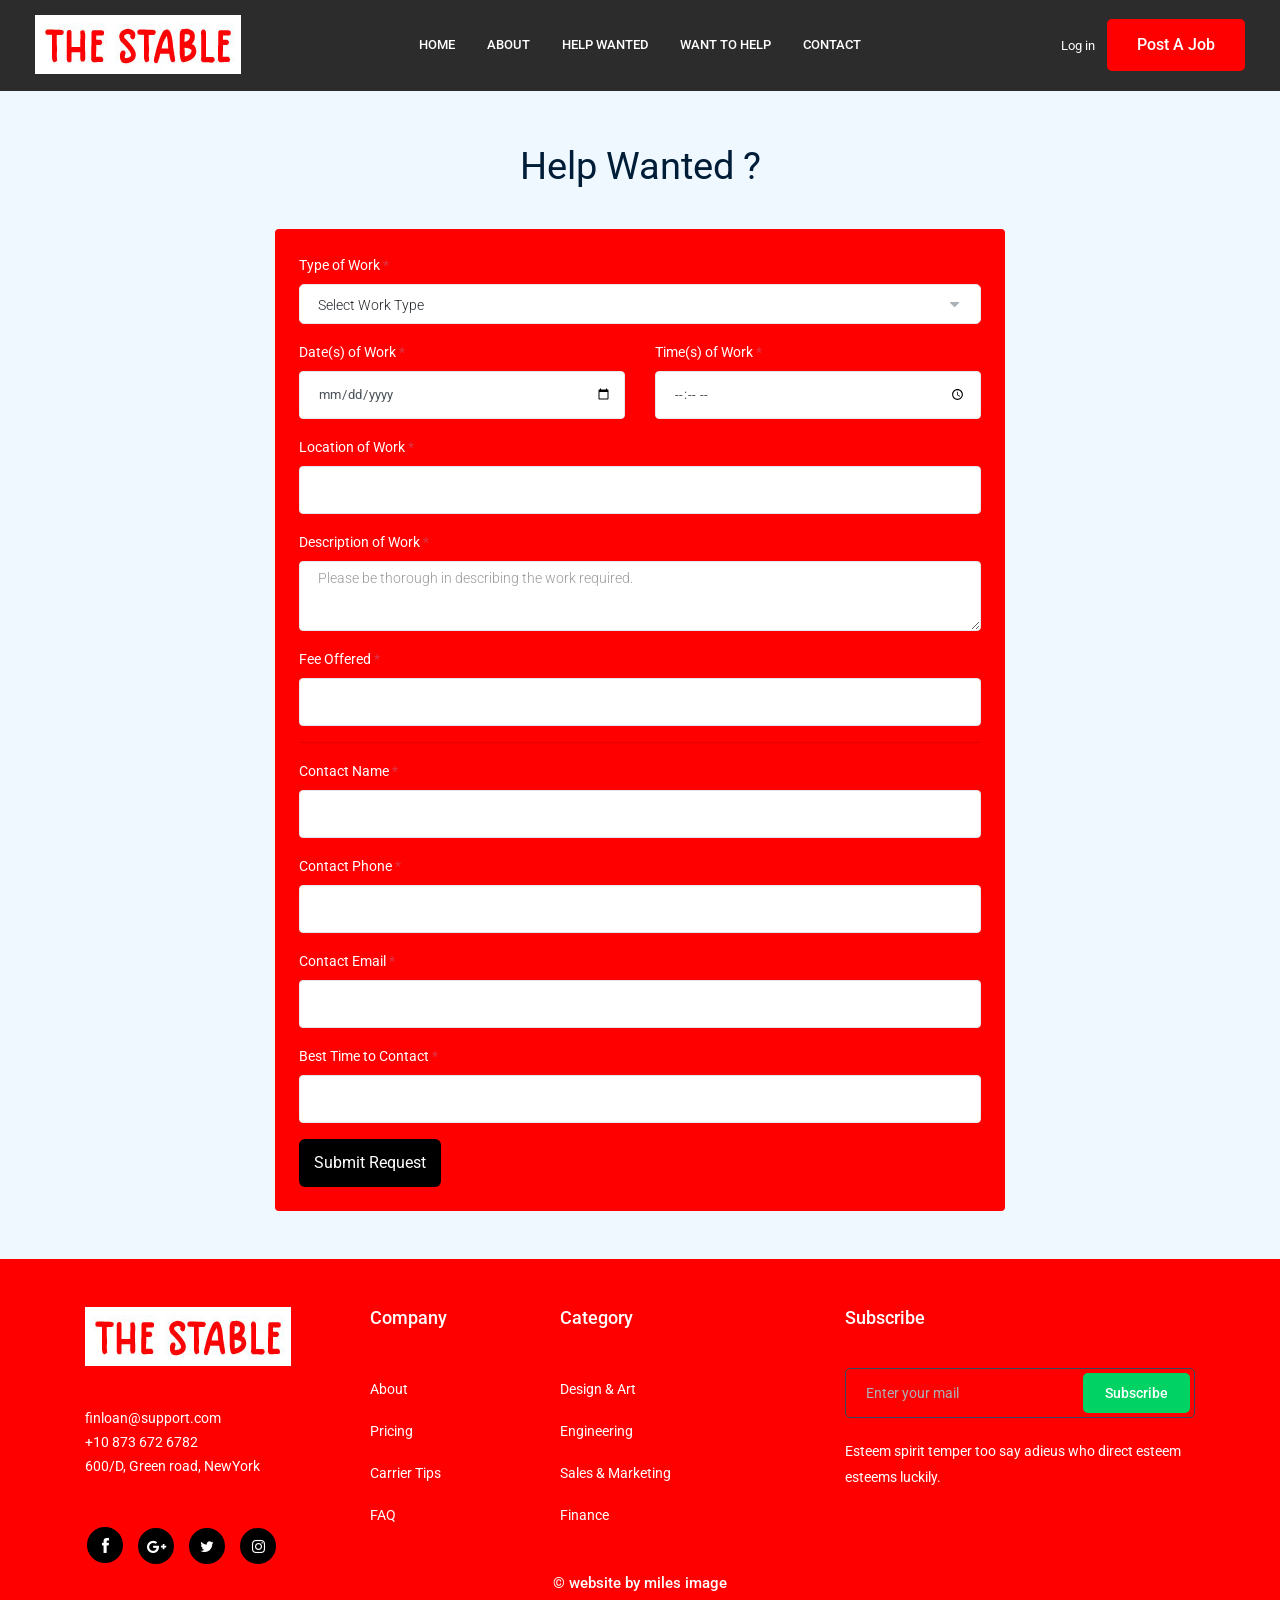
==== help-wanted.html @ e7c5b2e4 "drtg" ====
<!doctype html>
<html class="no-js" lang="zxx">

<head>
    <meta charset="utf-8">
    <meta http-equiv="x-ua-compatible" content="ie=edge">
    <title>Job Board</title>
    <meta name="description" content="">
    <meta name="viewport" content="width=device-width, initial-scale=1">

    <!-- <link rel="manifest" href="site.webmanifest"> -->
    <link rel="shortcut icon" type="image/x-icon" href="img/favicon.png">
    <!-- Place favicon.ico in the root directory -->

    <!-- CSS here -->
    <link rel="stylesheet" href="css/bootstrap.min.css">
    <link rel="stylesheet" href="css/owl.carousel.min.css">
    <link rel="stylesheet" href="css/magnific-popup.css">
    <link rel="stylesheet" href="css/font-awesome.min.css">
    <link rel="stylesheet" href="css/themify-icons.css">
    <link rel="stylesheet" href="css/nice-select.css">
    <link rel="stylesheet" href="css/flaticon.css">
    <link rel="stylesheet" href="css/gijgo.css">
    <link rel="stylesheet" href="css/animate.min.css">
    <link rel="stylesheet" href="css/slicknav.css">

    <link rel="stylesheet" href="css/style.css">
    <!-- <link rel="stylesheet" href="css/responsive.css"> -->
</head>

<body>
    <!-- header-start -->
    <header>
        <div class="header-area ">
            <div id="sticky-header" class="main-header-area sticky">
                <div class="container-fluid ">
                    <div class="header_bottom_border">
                        <div class="row align-items-center">
                            <div class="col-xl-3 col-lg-2">
                                <div class="logo">
                                    <a href="index.html">
                                        <img src="images/logo.jpg" alt="">
                                    </a>
                                </div>
                            </div>
                            <div class="col-xl-6 col-lg-7">
                                <div class="main-menu  d-none d-lg-block">
                                    <nav>
                                        <ul id="navigation">
                                            <li><a  href="index.html">home</a></li>
                                            <li><a  href="index.html#about">About</a></li>
                                            <!-- <li><a  href="#">pages <i class="ti-angle-down"></i></a>
                                                <ul class="submenu">
                                                    <li><a  href="candidate.html">HELP WANTED </a></li>
                                                    <li><a  href="job_details.html">WANT TO HELP </a></li>
                                                    <li><a  href="elements.html">elements</a></li>
                                                </ul>
                                            </li> --> 
                                            <li><a  href="help-wanted.html">HELP WANTED</a></li>
                                            <li><a  href="want-to-help.html">WANT TO HELP</a></li>
                                            <li><a  href="index.html#contact">Contact</a></li> 
                                        </ul>
                                    </nav>
                                </div>
                            </div>
                            <div class="col-xl-3 col-lg-3 d-none d-lg-block">
                                <div class="Appointment">
                                    <div class="phone_num d-none d-xl-block">
                                        <a href="#">Log in</a>
                                    </div>
                                    <div class="d-none d-lg-block">
                                        <a class="boxed-btn3" href="#">Post a Job</a>
                                    </div>
                                </div>
                            </div>
                            <div class="col-12">
                                <div class="mobile_menu d-block d-lg-none"></div>
                            </div>
                        </div>
                    </div>

                </div>
            </div>
        </div>
    </header>
    <!-- header-end -->





    <!-- popular_catagory_area_start  -->
    <div class="formData_area py-5">
        <br>
        <br>
        <br>
        <br>
        <div class="container">
            <div class="row">
                <div class="col-lg-12">
                    <div class="section_title mb-40 text-center">
                        <h3>Help Wanted ? </h3>
                    </div>
                </div>
            </div>
            <div class="row"> 
                <div class="col-lg-8 col-xl-8 col-md-8 mx-auto">
                    <form id="workerForm" class="p-4 form-contact rounded">

                        <!-- Work Type -->
                        <div class=" row mb-3">
                            <div class="col-lg-12">
                                <label for="work_type" class="form-label">Type of Work <span
                                        class="text-danger">*</span></label>
                                <select class="form-select" id="work_type" name="work_type" required>
                                    <option value="">Select Work Type</option>
                                    <option value="Babysitting">Babysitting</option>
                                    <option value="Construction Help">Construction Help</option>
                                    <option value="Moving Items">Moving Items</option>
                                    <option value="Office Work">Office Work</option>
                                    <option value="Organizing">Organizing</option>
                                    <option value="Pet Sitting">Pet Sitting</option>
                                    <option value="Restaurant Work">Restaurant Work</option>
                                    <option value="Retail Work">Retail Work</option>
                                    <option value="Shopping Help">Shopping Help</option>
                                    <option value="Tutor">Tutor</option>
                                    <option value="Yard Work">Yard Work</option>
                                    <option value="General Helper">General Helper</option>
                                </select>
                            </div>
                        </div>


                        <div class="row mt-3">
                            <div class="col-lg-6">
                                <!-- Dates -->
                                <div class="mb-3">
                                    <label for="work_dates" class="form-label">Date(s) of Work <span
                                            class="text-danger">*</span></label>
                                    <input type="date" class="form-control" id="work_dates" name="work_dates"
                                        placeholder="Enter work date(s)" required>
                                </div>
                            </div>
                            <div class="col-lg-6">
                                <!-- Times -->
                                <div class="mb-3">
                                    <label for="work_times" class="form-label">Time(s) of Work <span
                                            class="text-danger">*</span></label>
                                    <input type="time" class="form-control" id="work_times" name="work_times"
                                        placeholder="Enter work time(s)" required>
                                </div>
                            </div>
                        </div>





                        <!-- Location -->
                        <div class="mb-3">
                            <label for="location" class="form-label">Location of Work <span
                                    class="text-danger">*</span></label>
                            <input type="text" class="form-control" id="location" name="location" required>
                        </div>

                        <!-- Description -->
                        <div class="mb-3">
                            <label for="description" class="form-label">Description of Work <span
                                    class="text-danger">*</span></label>
                            <textarea class="form-control" id="description" name="description" rows="6"
                                placeholder="Please be thorough in describing the work required." required></textarea>
                        </div>

                        <!-- Fee -->
                        <div class="mb-3">
                            <label for="fee" class="form-label">Fee Offered <span class="text-danger">*</span></label>
                            <input type="text" class="form-control" id="fee" name="fee" required>
                        </div>

                        <hr>

                        <!-- Contact Name -->
                        <div class="mb-3">
                            <label for="contact_name" class="form-label">Contact Name <span
                                    class="text-danger">*</span></label>
                            <input type="text" class="form-control" id="contact_name" name="contact_name" required>
                        </div>

                        <!-- Phone -->
                        <div class="mb-3">
                            <label for="contact_phone" class="form-label">Contact Phone <span
                                    class="text-danger">*</span></label>
                            <input type="tel" class="form-control" id="contact_phone" name="contact_phone" required>
                        </div>

                        <!-- Email -->
                        <div class="mb-3">
                            <label for="contact_email" class="form-label">Contact Email <span
                                    class="text-danger">*</span></label>
                            <input type="email" class="form-control" id="contact_email" name="contact_email" required>
                        </div>

                        <!-- Best Time -->
                        <div class="mb-3">
                            <label for="best_time" class="form-label">Best Time to Contact <span
                                    class="text-danger">*</span></label>
                            <input type="text" class="form-control" id="best_time" name="best_time" required>
                        </div>

                        <button type="submit" class="btn-form-submit">
                            Submit Request
                        </button>

                    </form>
                </div>

            </div>
        </div>
    </div>







    <!-- footer start -->
    <footer class="footer">
        <div class="footer_top pt-5 pb-0">
            <div class="container">
                <div class="row">
                    <div class="col-xl-3 col-md-6 col-lg-3">
                        <div class="footer_widget wow fadeInUp" data-wow-duration="1s" data-wow-delay=".3s">
                            <div class="footer_logo">
                                <a href="#">
                                    <img src="images/logo.jpg" alt="">
                                </a>
                            </div>
                            <p>
                                finloan@support.com <br>
                                +10 873 672 6782 <br>
                                600/D, Green road, NewYork
                            </p>
                            <div class="socail_links">
                                <ul>
                                    <li>
                                        <a href="#">
                                            <i class="ti-facebook"></i>
                                        </a>
                                    </li>
                                    <li>
                                        <a href="#">
                                            <i class="fa fa-google-plus"></i>
                                        </a>
                                    </li>
                                    <li>
                                        <a href="#">
                                            <i class="fa fa-twitter"></i>
                                        </a>
                                    </li>
                                    <li>
                                        <a href="#">
                                            <i class="fa fa-instagram"></i>
                                        </a>
                                    </li>
                                </ul>
                            </div>

                        </div>
                    </div>
                    <div class="col-xl-2 col-md-6 col-lg-2">
                        <div class="footer_widget wow fadeInUp" data-wow-duration="1.1s" data-wow-delay=".4s">
                            <h3 class="footer_title">
                                Company
                            </h3>
                            <ul>
                                <li><a href="#">About </a></li>
                                <li><a href="#"> Pricing</a></li>
                                <li><a href="#">Carrier Tips</a></li>
                                <li><a href="#">FAQ</a></li>
                            </ul>

                        </div>
                    </div>
                    <div class="col-xl-3 col-md-6 col-lg-3">
                        <div class="footer_widget wow fadeInUp" data-wow-duration="1.2s" data-wow-delay=".5s">
                            <h3 class="footer_title">
                                Category
                            </h3>
                            <ul>
                                <li><a href="#">Design & Art</a></li>
                                <li><a href="#">Engineering</a></li>
                                <li><a href="#">Sales & Marketing</a></li>
                                <li><a href="#">Finance</a></li>
                            </ul>
                        </div>
                    </div>
                    <div class="col-xl-4 col-md-6 col-lg-4">
                        <div class="footer_widget wow fadeInUp" data-wow-duration="1.3s" data-wow-delay=".6s">
                            <h3 class="footer_title">
                                Subscribe
                            </h3>
                            <form action="#" class="newsletter_form">
                                <input type="text" placeholder="Enter your mail">
                                <button type="submit">Subscribe</button>
                            </form>
                            <p class="newsletter_text">Esteem spirit temper too say adieus who direct esteem esteems
                                luckily.</p>
                        </div>
                    </div>
                </div>
            </div>
        </div>
        <div class="copy-right_text wow fadeInUp" data-wow-duration="1.4s" data-wow-delay=".3s">
            <div class="container">
                <div class="footer_border"></div>
                <div class="row">
                    <div class="col-xl-12">
                        <p class="copy_right text-center">
                            &copy; website by miles image
                        </p>
                    </div>
                </div>
            </div>
        </div>
    </footer>
    <!--/ footer end  -->

    <!-- link that opens popup -->
    <!-- JS here -->
    <script src="js/vendor/modernizr-3.5.0.min.js"></script>
    <script src="js/vendor/jquery-1.12.4.min.js"></script>
    <script src="js/popper.min.js"></script>
    <script src="js/bootstrap.min.js"></script>
    <script src="js/owl.carousel.min.js"></script>
    <script src="js/isotope.pkgd.min.js"></script>
    <script src="js/ajax-form.js"></script>
    <script src="js/waypoints.min.js"></script>
    <script src="js/jquery.counterup.min.js"></script>
    <script src="js/imagesloaded.pkgd.min.js"></script>
    <script src="js/scrollIt.js"></script>
    <script src="js/jquery.scrollUp.min.js"></script>
    <script src="js/wow.min.js"></script>
    <script src="js/nice-select.min.js"></script>
    <script src="js/jquery.slicknav.min.js"></script>
    <script src="js/jquery.magnific-popup.min.js"></script>
    <script src="js/plugins.js"></script>
    <script src="js/gijgo.min.js"></script>



    <!--contact js-->
    <script src="js/contact.js"></script>
    <script src="js/jquery.ajaxchimp.min.js"></script>
    <script src="js/jquery.form.js"></script>
    <script src="js/jquery.validate.min.js"></script>
    <script src="js/mail-script.js"></script>


    <script src="js/main.js"></script>
</body>

</html>
---- css/themify-icons.css ----
@font-face {
	font-family: 'themify';
	src:url('../fonts/themify.eot?-fvbane');
	src:url('../fonts/themify.eot?#iefix-fvbane') format('embedded-opentype'),
		url('../fonts/themify.woff?-fvbane') format('woff'),
		url('../fonts/themify.ttf?-fvbane') format('truetype'),
		url('../fonts/themify.svg?-fvbane#themify') format('svg');
	font-weight: normal;
	font-style: normal;
}

[class^="ti-"], [class*=" ti-"] {
	font-family: 'themify';
	/* speak: none; */
	font-style: normal;
	font-weight: normal;
	font-variant: normal;
	text-transform: none;
	line-height: 1;

	/* Better Font Rendering =========== */
	-webkit-font-smoothing: antialiased;
	-moz-osx-font-smoothing: grayscale;
}

.ti-wand:before {
	content: "\e600";
}
.ti-volume:before {
	content: "\e601";
}
.ti-user:before {
	content: "\e602";
}
.ti-unlock:before {
	content: "\e603";
}
.ti-unlink:before {
	content: "\e604";
}
.ti-trash:before {
	content: "\e605";
}
.ti-thought:before {
	content: "\e606";
}
.ti-target:before {
	content: "\e607";
}
.ti-tag:before {
	content: "\e608";
}
.ti-tablet:before {
	content: "\e609";
}
.ti-star:before {
	content: "\e60a";
}
.ti-spray:before {
	content: "\e60b";
}
.ti-signal:before {
	content: "\e60c";
}
.ti-shopping-cart:before {
	content: "\e60d";
}
.ti-shopping-cart-full:before {
	content: "\e60e";
}
.ti-settings:before {
	content: "\e60f";
}
.ti-search:before {
	content: "\e610";
}
.ti-zoom-in:before {
	content: "\e611";
}
.ti-zoom-out:before {
	content: "\e612";
}
.ti-cut:before {
	content: "\e613";
}
.ti-ruler:before {
	content: "\e614";
}
.ti-ruler-pencil:before {
	content: "\e615";
}
.ti-ruler-alt:before {
	content: "\e616";
}
.ti-bookmark:before {
	content: "\e617";
}
.ti-bookmark-alt:before {
	content: "\e618";
}
.ti-reload:before {
	content: "\e619";
}
.ti-plus:before {
	content: "\e61a";
}
.ti-pin:before {
	content: "\e61b";
}
.ti-pencil:before {
	content: "\e61c";
}
.ti-pencil-alt:before {
	content: "\e61d";
}
.ti-paint-roller:before {
	content: "\e61e";
}
.ti-paint-bucket:before {
	content: "\e61f";
}
.ti-na:before {
	content: "\e620";
}
.ti-mobile:before {
	content: "\e621";
}
.ti-minus:before {
	content: "\e622";
}
.ti-medall:before {
	content: "\e623";
}
.ti-medall-alt:before {
	content: "\e624";
}
.ti-marker:before {
	content: "\e625";
}
.ti-marker-alt:before {
	content: "\e626";
}
.ti-arrow-up:before {
	content: "\e627";
}
.ti-arrow-right:before {
	content: "\e628";
}
.ti-arrow-left:before {
	content: "\e629";
}
.ti-arrow-down:before {
	content: "\e62a";
}
.ti-lock:before {
	content: "\e62b";
}
.ti-location-arrow:before {
	content: "\e62c";
}
.ti-link:before {
	content: "\e62d";
}
.ti-layout:before {
	content: "\e62e";
}
.ti-layers:before {
	content: "\e62f";
}
.ti-layers-alt:before {
	content: "\e630";
}
.ti-key:before {
	content: "\e631";
}
.ti-import:before {
	content: "\e632";
}
.ti-image:before {
	content: "\e633";
}
.ti-heart:before {
	content: "\e634";
}
.ti-heart-broken:before {
	content: "\e635";
}
.ti-hand-stop:before {
	content: "\e636";
}
.ti-hand-open:before {
	content: "\e637";
}
.ti-hand-drag:before {
	content: "\e638";
}
.ti-folder:before {
	content: "\e639";
}
.ti-flag:before {
	content: "\e63a";
}
.ti-flag-alt:before {
	content: "\e63b";
}
.ti-flag-alt-2:before {
	content: "\e63c";
}
.ti-eye:before {
	content: "\e63d";
}
.ti-export:before {
	content: "\e63e";
}
.ti-exchange-vertical:before {
	content: "\e63f";
}
.ti-desktop:before {
	content: "\e640";
}
.ti-cup:before {
	content: "\e641";
}
.ti-crown:before {
	content: "\e642";
}
.ti-comments:before {
	content: "\e643";
}
.ti-comment:before {
	content: "\e644";
}
.ti-comment-alt:before {
	content: "\e645";
}
.ti-close:before {
	content: "\e646";
}
.ti-clip:before {
	content: "\e647";
}
.ti-angle-up:before {
	content: "\e648";
}
.ti-angle-right:before {
	content: "\e649";
}
.ti-angle-left:before {
	content: "\e64a";
}
.ti-angle-down:before {
	content: "\e64b";
}
.ti-check:before {
	content: "\e64c";
}
.ti-check-box:before {
	content: "\e64d";
}
.ti-camera:before {
	content: "\e64e";
}
.ti-announcement:before {
	content: "\e64f";
}
.ti-brush:before {
	content: "\e650";
}
.ti-briefcase:before {
	content: "\e651";
}
.ti-bolt:before {
	content: "\e652";
}
.ti-bolt-alt:before {
	content: "\e653";
}
.ti-blackboard:before {
	content: "\e654";
}
.ti-bag:before {
	content: "\e655";
}
.ti-move:before {
	content: "\e656";
}
.ti-arrows-vertical:before {
	content: "\e657";
}
.ti-arrows-horizontal:before {
	content: "\e658";
}
.ti-fullscreen:before {
	content: "\e659";
}
.ti-arrow-top-right:before {
	content: "\e65a";
}
.ti-arrow-top-left:before {
	content: "\e65b";
}
.ti-arrow-circle-up:before {
	content: "\e65c";
}
.ti-arrow-circle-right:before {
	content: "\e65d";
}
.ti-arrow-circle-left:before {
	content: "\e65e";
}
.ti-arrow-circle-down:before {
	content: "\e65f";
}
.ti-angle-double-up:before {
	content: "\e660";
}
.ti-angle-double-right:before {
	content: "\e661";
}
.ti-angle-double-left:before {
	content: "\e662";
}
.ti-angle-double-down:before {
	content: "\e663";
}
.ti-zip:before {
	content: "\e664";
}
.ti-world:before {
	content: "\e665";
}
.ti-wheelchair:before {
	content: "\e666";
}
.ti-view-list:before {
	content: "\e667";
}
.ti-view-list-alt:before {
	content: "\e668";
}
.ti-view-grid:before {
	content: "\e669";
}
.ti-uppercase:before {
	content: "\e66a";
}
.ti-upload:before {
	content: "\e66b";
}
.ti-underline:before {
	content: "\e66c";
}
.ti-truck:before {
	content: "\e66d";
}
.ti-timer:before {
	content: "\e66e";
}
.ti-ticket:before {
	content: "\e66f";
}
.ti-thumb-up:before {
	content: "\e670";
}
.ti-thumb-down:before {
	content: "\e671";
}
.ti-text:before {
	content: "\e672";
}
.ti-stats-up:before {
	content: "\e673";
}
.ti-stats-down:before {
	content: "\e674";
}
.ti-split-v:before {
	content: "\e675";
}
.ti-split-h:before {
	content: "\e676";
}
.ti-smallcap:before {
	content: "\e677";
}
.ti-shine:before {
	content: "\e678";
}
.ti-shift-right:before {
	content: "\e679";
}
.ti-shift-left:before {
	content: "\e67a";
}
.ti-shield:before {
	content: "\e67b";
}
.ti-notepad:before {
	content: "\e67c";
}
.ti-server:before {
	content: "\e67d";
}
.ti-quote-right:before {
	content: "\e67e";
}
.ti-quote-left:before {
	content: "\e67f";
}
.ti-pulse:before {
	content: "\e680";
}
.ti-printer:before {
	content: "\e681";
}
.ti-power-off:before {
	content: "\e682";
}
.ti-plug:before {
	content: "\e683";
}
.ti-pie-chart:before {
	content: "\e684";
}
.ti-paragraph:before {
	content: "\e685";
}
.ti-panel:before {
	content: "\e686";
}
.ti-package:before {
	content: "\e687";
}
.ti-music:before {
	content: "\e688";
}
.ti-music-alt:before {
	content: "\e689";
}
.ti-mouse:before {
	content: "\e68a";
}
.ti-mouse-alt:before {
	content: "\e68b";
}
.ti-money:before {
	content: "\e68c";
}
.ti-microphone:before {
	content: "\e68d";
}
.ti-menu:before {
	content: "\e68e";
}
.ti-menu-alt:before {
	content: "\e68f";
}
.ti-map:before {
	content: "\e690";
}
.ti-map-alt:before {
	content: "\e691";
}
.ti-loop:before {
	content: "\e692";
}
.ti-location-pin:before {
	content: "\e693";
}
.ti-list:before {
	content: "\e694";
}
.ti-light-bulb:before {
	content: "\e695";
}
.ti-Italic:before {
	content: "\e696";
}
.ti-info:before {
	content: "\e697";
}
.ti-infinite:before {
	content: "\e698";
}
.ti-id-badge:before {
	content: "\e699";
}
.ti-hummer:before {
	content: "\e69a";
}
.ti-home:before {
	content: "\e69b";
}
.ti-help:before {
	content: "\e69c";
}
.ti-headphone:before {
	content: "\e69d";
}
.ti-harddrives:before {
	content: "\e69e";
}
.ti-harddrive:before {
	content: "\e69f";
}
.ti-gift:before {
	content: "\e6a0";
}
.ti-game:before {
	content: "\e6a1";
}
.ti-filter:before {
	content: "\e6a2";
}
.ti-files:before {
	content: "\e6a3";
}
.ti-file:before {
	content: "\e6a4";
}
.ti-eraser:before {
	content: "\e6a5";
}
.ti-envelope:before {
	content: "\e6a6";
}
.ti-download:before {
	content: "\e6a7";
}
.ti-direction:before {
	content: "\e6a8";
}
.ti-direction-alt:before {
	content: "\e6a9";
}
.ti-dashboard:before {
	content: "\e6aa";
}
.ti-control-stop:before {
	content: "\e6ab";
}
.ti-control-shuffle:before {
	content: "\e6ac";
}
.ti-control-play:before {
	content: "\e6ad";
}
.ti-control-pause:before {
	content: "\e6ae";
}
.ti-control-forward:before {
	content: "\e6af";
}
.ti-control-backward:before {
	content: "\e6b0";
}
.ti-cloud:before {
	content: "\e6b1";
}
.ti-cloud-up:before {
	content: "\e6b2";
}
.ti-cloud-down:before {
	content: "\e6b3";
}
.ti-clipboard:before {
	content: "\e6b4";
}
.ti-car:before {
	content: "\e6b5";
}
.ti-calendar:before {
	content: "\e6b6";
}
.ti-book:before {
	content: "\e6b7";
}
.ti-bell:before {
	content: "\e6b8";
}
.ti-basketball:before {
	content: "\e6b9";
}
.ti-bar-chart:before {
	content: "\e6ba";
}
.ti-bar-chart-alt:before {
	content: "\e6bb";
}
.ti-back-right:before {
	content: "\e6bc";
}
.ti-back-left:before {
	content: "\e6bd";
}
.ti-arrows-corner:before {
	content: "\e6be";
}
.ti-archive:before {
	content: "\e6bf";
}
.ti-anchor:before {
	content: "\e6c0";
}
.ti-align-right:before {
	content: "\e6c1";
}
.ti-align-left:before {
	content: "\e6c2";
}
.ti-align-justify:before {
	content: "\e6c3";
}
.ti-align-center:before {
	content: "\e6c4";
}
.ti-alert:before {
	content: "\e6c5";
}
.ti-alarm-clock:before {
	content: "\e6c6";
}
.ti-agenda:before {
	content: "\e6c7";
}
.ti-write:before {
	content: "\e6c8";
}
.ti-window:before {
	content: "\e6c9";
}
.ti-widgetized:before {
	content: "\e6ca";
}
.ti-widget:before {
	content: "\e6cb";
}
.ti-widget-alt:before {
	content: "\e6cc";
}
.ti-wallet:before {
	content: "\e6cd";
}
.ti-video-clapper:before {
	content: "\e6ce";
}
.ti-video-camera:before {
	content: "\e6cf";
}
.ti-vector:before {
	content: "\e6d0";
}
.ti-themify-logo:before {
	content: "\e6d1";
}
.ti-themify-favicon:before {
	content: "\e6d2";
}
.ti-themify-favicon-alt:before {
	content: "\e6d3";
}
.ti-support:before {
	content: "\e6d4";
}
.ti-stamp:before {
	content: "\e6d5";
}
.ti-split-v-alt:before {
	content: "\e6d6";
}
.ti-slice:before {
	content: "\e6d7";
}
.ti-shortcode:before {
	content: "\e6d8";
}
.ti-shift-right-alt:before {
	content: "\e6d9";
}
.ti-shift-left-alt:before {
	content: "\e6da";
}
.ti-ruler-alt-2:before {
	content: "\e6db";
}
.ti-receipt:before {
	content: "\e6dc";
}
.ti-pin2:before {
	content: "\e6dd";
}
.ti-pin-alt:before {
	content: "\e6de";
}
.ti-pencil-alt2:before {
	content: "\e6df";
}
.ti-palette:before {
	content: "\e6e0";
}
.ti-more:before {
	content: "\e6e1";
}
.ti-more-alt:before {
	content: "\e6e2";
}
.ti-microphone-alt:before {
	content: "\e6e3";
}
.ti-magnet:before {
	content: "\e6e4";
}
.ti-line-double:before {
	content: "\e6e5";
}
.ti-line-dotted:before {
	content: "\e6e6";
}
.ti-line-dashed:before {
	content: "\e6e7";
}
.ti-layout-width-full:before {
	content: "\e6e8";
}
.ti-layout-width-default:before {
	content: "\e6e9";
}
.ti-layout-width-default-alt:before {
	content: "\e6ea";
}
.ti-layout-tab:before {
	content: "\e6eb";
}
.ti-layout-tab-window:before {
	content: "\e6ec";
}
.ti-layout-tab-v:before {
	content: "\e6ed";
}
.ti-layout-tab-min:before {
	content: "\e6ee";
}
.ti-layout-slider:before {
	content: "\e6ef";
}
.ti-layout-slider-alt:before {
	content: "\e6f0";
}
.ti-layout-sidebar-right:before {
	content: "\e6f1";
}
.ti-layout-sidebar-none:before {
	content: "\e6f2";
}
.ti-layout-sidebar-left:before {
	content: "\e6f3";
}
.ti-layout-placeholder:before {
	content: "\e6f4";
}
.ti-layout-menu:before {
	content: "\e6f5";
}
.ti-layout-menu-v:before {
	content: "\e6f6";
}
.ti-layout-menu-separated:before {
	content: "\e6f7";
}
.ti-layout-menu-full:before {
	content: "\e6f8";
}
.ti-layout-media-right-alt:before {
	content: "\e6f9";
}
.ti-layout-media-right:before {
	content: "\e6fa";
}
.ti-layout-media-overlay:before {
	content: "\e6fb";
}
.ti-layout-media-overlay-alt:before {
	content: "\e6fc";
}
.ti-layout-media-overlay-alt-2:before {
	content: "\e6fd";
}
.ti-layout-media-left-alt:before {
	content: "\e6fe";
}
.ti-layout-media-left:before {
	content: "\e6ff";
}
.ti-layout-media-center-alt:before {
	content: "\e700";
}
.ti-layout-media-center:before {
	content: "\e701";
}
.ti-layout-list-thumb:before {
	content: "\e702";
}
.ti-layout-list-thumb-alt:before {
	content: "\e703";
}
.ti-layout-list-post:before {
	content: "\e704";
}
.ti-layout-list-large-image:before {
	content: "\e705";
}
.ti-layout-line-solid:before {
	content: "\e706";
}
.ti-layout-grid4:before {
	content: "\e707";
}
.ti-layout-grid3:before {
	content: "\e708";
}
.ti-layout-grid2:before {
	content: "\e709";
}
.ti-layout-grid2-thumb:before {
	content: "\e70a";
}
.ti-layout-cta-right:before {
	content: "\e70b";
}
.ti-layout-cta-left:before {
	content: "\e70c";
}
.ti-layout-cta-center:before {
	content: "\e70d";
}
.ti-layout-cta-btn-right:before {
	content: "\e70e";
}
.ti-layout-cta-btn-left:before {
	content: "\e70f";
}
.ti-layout-column4:before {
	content: "\e710";
}
.ti-layout-column3:before {
	content: "\e711";
}
.ti-layout-column2:before {
	content: "\e712";
}
.ti-layout-accordion-separated:before {
	content: "\e713";
}
.ti-layout-accordion-merged:before {
	content: "\e714";
}
.ti-layout-accordion-list:before {
	content: "\e715";
}
.ti-ink-pen:before {
	content: "\e716";
}
.ti-info-alt:before {
	content: "\e717";
}
.ti-help-alt:before {
	content: "\e718";
}
.ti-headphone-alt:before {
	content: "\e719";
}
.ti-hand-point-up:before {
	content: "\e71a";
}
.ti-hand-point-right:before {
	content: "\e71b";
}
.ti-hand-point-left:before {
	content: "\e71c";
}
.ti-hand-point-down:before {
	content: "\e71d";
}
.ti-gallery:before {
	content: "\e71e";
}
.ti-face-smile:before {
	content: "\e71f";
}
.ti-face-sad:before {
	content: "\e720";
}
.ti-credit-card:before {
	content: "\e721";
}
.ti-control-skip-forward:before {
	content: "\e722";
}
.ti-control-skip-backward:before {
	content: "\e723";
}
.ti-control-record:before {
	content: "\e724";
}
.ti-control-eject:before {
	content: "\e725";
}
.ti-comments-smiley:before {
	content: "\e726";
}
.ti-brush-alt:before {
	content: "\e727";
}
.ti-youtube:before {
	content: "\e728";
}
.ti-vimeo:before {
	content: "\e729";
}
.ti-twitter:before {
	content: "\e72a";
}
.ti-time:before {
	content: "\e72b";
}
.ti-tumblr:before {
	content: "\e72c";
}
.ti-skype:before {
	content: "\e72d";
}
.ti-share:before {
	content: "\e72e";
}
.ti-share-alt:before {
	content: "\e72f";
}
.ti-rocket:before {
	content: "\e730";
}
.ti-pinterest:before {
	content: "\e731";
}
.ti-new-window:before {
	content: "\e732";
}
.ti-microsoft:before {
	content: "\e733";
}
.ti-list-ol:before {
	content: "\e734";
}
.ti-linkedin:before {
	content: "\e735";
}
.ti-layout-sidebar-2:before {
	content: "\e736";
}
.ti-layout-grid4-alt:before {
	content: "\e737";
}
.ti-layout-grid3-alt:before {
	content: "\e738";
}
.ti-layout-grid2-alt:before {
	content: "\e739";
}
.ti-layout-column4-alt:before {
	content: "\e73a";
}
.ti-layout-column3-alt:before {
	content: "\e73b";
}
.ti-layout-column2-alt:before {
	content: "\e73c";
}
.ti-instagram:before {
	content: "\e73d";
}
.ti-google:before {
	content: "\e73e";
}
.ti-github:before {
	content: "\e73f";
}
.ti-flickr:before {
	content: "\e740";
}
.ti-facebook:before {
	content: "\e741";
}
.ti-dropbox:before {
	content: "\e742";
}
.ti-dribbble:before {
	content: "\e743";
}
.ti-apple:before {
	content: "\e744";
}
.ti-android:before {
	content: "\e745";
}
.ti-save:before {
	content: "\e746";
}
.ti-save-alt:before {
	content: "\e747";
}
.ti-yahoo:before {
	content: "\e748";
}
.ti-wordpress:before {
	content: "\e749";
}
.ti-vimeo-alt:before {
	content: "\e74a";
}
.ti-twitter-alt:before {
	content: "\e74b";
}
.ti-tumblr-alt:before {
	content: "\e74c";
}
.ti-trello:before {
	content: "\e74d";
}
.ti-stack-overflow:before {
	content: "\e74e";
}
.ti-soundcloud:before {
	content: "\e74f";
}
.ti-sharethis:before {
	content: "\e750";
}
.ti-sharethis-alt:before {
	content: "\e751";
}
.ti-reddit:before {
	content: "\e752";
}
.ti-pinterest-alt:before {
	content: "\e753";
}
.ti-microsoft-alt:before {
	content: "\e754";
}
.ti-linux:before {
	content: "\e755";
}
.ti-jsfiddle:before {
	content: "\e756";
}
.ti-joomla:before {
	content: "\e757";
}
.ti-html5:before {
	content: "\e758";
}
.ti-flickr-alt:before {
	content: "\e759";
}
.ti-email:before {
	content: "\e75a";
}
.ti-drupal:before {
	content: "\e75b";
}
.ti-dropbox-alt:before {
	content: "\e75c";
}
.ti-css3:before {
	content: "\e75d";
}
.ti-rss:before {
	content: "\e75e";
}
.ti-rss-alt:before {
	content: "\e75f";
}
---- css/nice-select.css ----
.nice-select {
  -webkit-tap-highlight-color: transparent;
  background-color: #fff;
  border-radius: 5px;
  border: solid 1px #e8e8e8;
  box-sizing: border-box;
  clear: both;
  cursor: pointer;
  display: block;
  float: left;
  font-family: inherit;
  font-size: 14px;
  font-weight: normal;
  height: 42px;
  line-height: 40px;
  outline: none;
  padding-left: 18px;
  padding-right: 30px;
  position: relative;
  text-align: left !important;
  -webkit-transition: all 0.2s ease-in-out;
  transition: all 0.2s ease-in-out;
  -webkit-user-select: none;
     -moz-user-select: none;
      -ms-user-select: none;
          user-select: none;
  white-space: nowrap;
  width: auto; }
  .nice-select:hover {
    border-color: #dbdbdb; }
  .nice-select:active, .nice-select.open, .nice-select:focus {
    border-color: #999; }


  .nice-select.disabled {
    border-color: #ededed;
    color: #999;
    pointer-events: none; }
    .nice-select.disabled:after {
      border-color: #cccccc; }
  .nice-select.wide {
    width: 100%; }
    .nice-select.wide .list {
      left: 0 !important;
      right: 0 !important; }
  .nice-select.right {
    float: right; }
    .nice-select.right .list {
      left: auto;
      right: 0; }
  .nice-select.small {
    font-size: 12px;
    height: 36px;
    line-height: 34px; }
    .nice-select.small:after {
      height: 4px;
      width: 4px; }
    .nice-select.small .option {
      line-height: 34px;
      min-height: 34px; }
  .nice-select .list {
    background-color: #fff;
    border-radius: 5px;
    box-shadow: 0 0 0 1px rgba(68, 68, 68, 0.11);
    box-sizing: border-box;
    margin-top: 4px;
    opacity: 0;
    overflow: hidden;
    padding: 0;
    pointer-events: none;
    position: absolute;
    top: 100%;
    left: 0;
    -webkit-transform-origin: 50% 0;
        -ms-transform-origin: 50% 0;
            transform-origin: 50% 0;
    -webkit-transform: scale(0.75) translateY(-21px);
        -ms-transform: scale(0.75) translateY(-21px);
            transform: scale(0.75) translateY(-21px);
    -webkit-transition: all 0.2s cubic-bezier(0.5, 0, 0, 1.25), opacity 0.15s ease-out;
    transition: all 0.2s cubic-bezier(0.5, 0, 0, 1.25), opacity 0.15s ease-out;
    z-index: 9; }
    .nice-select .list:hover .option:not(:hover) {
      background-color: transparent !important; }
  .nice-select .option {
    cursor: pointer;
    font-weight: 400;
    line-height: 40px;
    list-style: none;
    min-height: 40px;
    outline: none;
    padding-left: 18px;
    padding-right: 29px;
    text-align: left;
    -webkit-transition: all 0.2s;
    transition: all 0.2s; }
    .nice-select .option:hover, .nice-select .option.focus, .nice-select .option.selected.focus {
      background-color: #f6f6f6; }
    .nice-select .option.selected {
      font-weight: bold; }
    .nice-select .option.disabled {
      background-color: transparent;
      color: #999;
      cursor: default; }

.no-csspointerevents .nice-select .list {
  display: none; }

.no-csspointerevents .nice-select.open .list {
  display: block; }





  /* ,,,,,,,,,,,,,,,, */


  .nice-select:after {
    content: "\e64b";
    display: block;
    height: 5px;
    margin-top: -5px;
    pointer-events: none;
    position: absolute;
    right: 30px;
    top: 8px;
    transition: all 0.15s ease-in-out;
    width: 5px;
    font-family: 'themify';
    color: #ddd; }

    .nice-select.open:after {
 }
    .nice-select.open .list {
      opacity: 1;
      pointer-events: auto;
      -webkit-transform: scale(1) translateY(0);
          -ms-transform: scale(1) translateY(0);
              transform: scale(1) translateY(0); }
---- css/flaticon.css ----
/*
  	Flaticon icon font: Flaticon
  	Creation date: 25/12/2019 06:08
  	*/

@font-face {
  font-family: "Flaticon";
  src: url("../fonts/Flaticon.eot");
  src: url("../fonts/Flaticon.eot?#iefix") format("embedded-opentype"),
       url("../fonts/Flaticon.woff2") format("woff2"),
       url("../fonts/Flaticon.woff") format("woff"),
       url("../fonts/Flaticon.ttf") format("truetype"),
       url("../fonts/Flaticon.svg#Flaticon") format("svg");
  font-weight: normal;
  font-style: normal;
}

@media screen and (-webkit-min-device-pixel-ratio:0) {
  @font-face {
    font-family: "Flaticon";
    src: url("../fonts/Flaticon.svg#Flaticon") format("svg");
  }
}

[class^="flaticon-"]:before, [class*=" flaticon-"]:before,
[class^="flaticon-"]:after, [class*=" flaticon-"]:after {   
  font-family: Flaticon;
font-style: normal;
}

.flaticon-quote:before { content: "\f100"; }
---- css/gijgo.css ----
.gj-button {
    background-color: #f5f5f5;
    border: 1px solid #ddd;
    color: #000;
    border-radius: 3px;
    padding: 6px 10px;
    cursor: pointer;
}

.gj-unselectable {
    -webkit-touch-callout: none;
    -webkit-user-select: none;
    -khtml-user-select: none;
    -moz-user-select: none;
    -ms-user-select: none;
    user-select: none;
}

.gj-row {
    display: -webkit-box;
    display: -ms-flexbox;
    display: flex;
    -ms-flex-wrap: wrap;
    flex-wrap: wrap;
}

.gj-margin-left-5 {
    margin-left: 5px;
}

.gj-margin-left-10 {
    margin-left: 10px;
}

.gj-width-full {
    width: 100%;
}

.gj-cursor-pointer {
    cursor: pointer;
}

.gj-text-align-center {
    text-align: center;
}

.gj-font-size-16 {
    font-size: 16px;
}

.gj-hidden {
    display: none;
}

/** Material Design */
.gj-button-md {
    background: 0 0;
    border: none;
    border-radius: 2px;
    color: rgba(0, 0, 0, 0.87);
    position: relative;
    height: 36px;
    margin: 0;
    min-width: 64px;
    padding: 0 16px;
    display: inline-block;
    font-family: "Roboto","Helvetica","Arial",sans-serif;
    font-size: 1rem;
    font-weight: 500;
    text-transform: uppercase;
    letter-spacing: 0;
    overflow: hidden;
    will-change: box-shadow;
    transition: box-shadow .2s cubic-bezier(.4,0,1,1),background-color .2s cubic-bezier(.4,0,.2,1),color .2s cubic-bezier(.4,0,.2,1);
    outline: none;
    cursor: pointer;
    text-decoration: none;
    text-align: center;
    line-height: 36px;
    vertical-align: middle;
    overflow: hidden;
    -webkit-user-select: none;
    -moz-user-select: none;
    -ms-user-select: none;
    user-select: none;
}

.gj-button-md:hover {
    background-color: rgba(158,158,158,.2);
}

.gj-button-md:disabled {
    color: rgba(0,0,0,.26);
    background: 0 0;
}

.gj-button-md .material-icons,
.gj-button-md .gj-icon {
    vertical-align: middle;
    /*font-size: 1.3rem;
    margin-right: 4px;*/
}

.gj-button-md.gj-button-md-icon {
    width: 24px;
    height: 31px;
    min-width: 24px;
    padding: 0px;
    display: table;
}

.gj-button-md.gj-button-md-icon .material-icons,
.gj-button-md.gj-button-md-icon .gj-icon {
    display: table-cell;
    margin-right: 0px;
    width: 24px;
    height: 24px;
}

.gj-button-md.active {
    background-color: rgba(158,158,158,.4);
}

.gj-button-md-group {
    position: relative;
    display: inline-block;
    vertical-align: middle;
}

.gj-textbox-md {
    border: none;
    border-bottom: 1px solid rgba(0,0,0,.42);
    display: block;
    font-family: "Helvetica","Arial",sans-serif;
    font-size: 16px;
    line-height: 16px;
    padding: 4px 0px;
    margin: 0;
    width: 100%;
    background: 0 0;
    text-align: left;
    color: rgba(0,0,0,.87);
}

.gj-textbox-md:focus,
.gj-textbox-md:active {
    border-bottom: 2px solid rgba(0,0,0,.42);
    outline: none;
}

.gj-textbox-md::placeholder {
    color: #8e8e8e;
}

.gj-textbox-md:-ms-input-placeholder {
    color: #8e8e8e;
}

.gj-textbox-md::-ms-input-placeholder {
    color: #8e8e8e;
}

.gj-md-spacer-24 {
    min-width: 24px;
    width: 24px;
    display: inline-block;
}

.gj-md-spacer-32 {
    min-width: 32px;
    width: 32px;
    display: inline-block;
}

.gj-modal {
    position: fixed;
    top: 0;
    right: 0;
    bottom: 0;
    left: 0;
    z-index: 1203;
    display: none;
    overflow: hidden;
    -webkit-overflow-scrolling: touch;
    outline: 0;
    background-color: rgba(0, 0, 0, 0.54118);
    transition: 200ms ease opacity;
    will-change: opacity;
}

/* List */
ul.gj-list li [data-role="wrapper"] {
    display: table;
    width: 100%;
}

ul.gj-list li [data-role="checkbox"] {
    display: table-cell;
    vertical-align:middle;
    text-align:center;
}

ul.gj-list li [data-role="image"] {
    display: table-cell;
    vertical-align:middle;
    text-align:center;
}

ul.gj-list li [data-role="display"] {
    display: table-cell;
    vertical-align:middle;
    cursor: pointer;
}

ul.gj-list li [data-role="display"]:empty:before {
  content: "\200b"; /* unicode zero width space character */
}

/* List - Bootstrap */
ul.gj-list-bootstrap {
    padding-left: 0px;
    margin-bottom: 0px;
}

ul.gj-list-bootstrap li {
    padding: 0px;
}

ul.gj-list-bootstrap li [data-role="wrapper"] {
    padding: 0px 10px;
}

ul.gj-list-bootstrap li [data-role="checkbox"] {
    width: 24px;
    padding: 3px;
}

ul.gj-list-bootstrap li [data-role="image"] {
    width: 24px;
    height: 24px;
}

ul.gj-list-bootstrap li [data-role="display"] {
    padding: 8px 0px 8px 4px;
}

.list-group-item.active ul li, .list-group-item.active:focus ul li, .list-group-item.active:hover ul li {
    text-shadow: none;
    color:initial;
}

/* List - Material Design */
ul.gj-list-md {
    padding: 0px;
    list-style: none;
    list-style-type: none;
    line-height: 24px;
    letter-spacing: 0;
    color: #616161; /* Gray 700 */
}

ul.gj-list-md li {
    display: list-item;
    list-style-type: none;
    padding: 0px;
    min-height: unset;
    box-sizing: border-box;
    align-items: center;
    cursor: default;
    overflow: hidden;

    font-family: "Roboto","Helvetica","Arial",sans-serif;
    font-size: 16px;
    font-weight: 400;
    letter-spacing: .04em;
    line-height: 1;
    
    -webkit-flex-direction: row;
    -ms-flex-direction: row;
    flex-direction: row;
    -webkit-flex-wrap: nowrap;
    -ms-flex-wrap: nowrap;
    flex-wrap: nowrap;
}

ul.gj-list-md li [data-role="checkbox"] {
    height: 24px;
    width: 24px;
}

ul.gj-list-md li [data-role="image"] {
    height: 24px;
    width: 24px;
}

ul.gj-list-md li [data-role="display"] {
    padding: 8px 0px 8px 5px;
    order: 0;
    flex-grow: 2;
    text-decoration: none;
    box-sizing: border-box;
    align-items: center;
    text-align: left;
    color: rgba(0,0,0,.87);
}

ul.gj-list-md li.disabled>[data-role="wrapper"]>[data-role="display"] {
    color: #9E9E9E; /* Gray 500 */
}

.gj-list-md-active {
    background: #e0e0e0;
    color: #3f51b5;
}


/* Picker */
.gj-picker {
    position: absolute;
    z-index: 1203;
    background-color: #fff;
}

.gj-picker .selected {
    color: #fff;
}

/* Material Design */
.gj-picker-md {
    font-family: "Roboto","Helvetica","Arial",sans-serif;
    font-size: 16px;
    font-weight: 400;
    letter-spacing: .04em;
    line-height: 1;
    color: rgba(0,0,0,.87);
    border: 1px solid #E0E0E0;
}

.gj-modal .gj-picker-md {
    border: 0px;
}

.gj-picker-md [role="header"] {
    color: rgba(255, 255, 255, 0.54);
    display: flex;
    background: #2196f3;
    align-items: baseline;
    user-select: none;
    justify-content: center;
}

.gj-picker-md [role="footer"] {
    float: right;
    padding: 10px;
}

.gj-picker-md [role="footer"] button.gj-button-md {
    color: #2196f3;
    font-weight: bold;
    font-size: 13px;
}

/* Bootstrap */
.gj-picker-bootstrap {
    border-radius: 4px;
    border: 1px solid #E0E0E0;
}

.gj-picker-bootstrap .selected {
    color: #888;
}

.gj-picker-bootstrap [role="header"] {
    background: #eee;
    color: #AAA;
}
@font-face {
    font-family: 'gijgo-material';
    src: url('../fonts/gijgo-material.eot?235541');
    src: url('../fonts/gijgo-material.eot?235541#iefix') format('embedded-opentype'), url('../fonts/gijgo-material.ttf?235541') format('truetype'), url('../fonts/gijgo-material.woff?235541') format('woff'), url('../fonts/gijgo-material.svg?235541#gijgo-material') format('svg');
    font-weight: normal;
    font-style: normal;
}

.gj-icon {
    /* use !important to prevent issues with browser extensions that change fonts */
    font-family: 'gijgo-material' !important;
    font-size: 24px;
    speak: none;
    font-style: normal;
    font-weight: normal;
    font-variant: normal;
    text-transform: none;
    line-height: 1;
    /* Enable Ligatures ================ */
    letter-spacing: 0;
    -webkit-font-feature-settings: "liga";
    -moz-font-feature-settings: "liga=1";
    -moz-font-feature-settings: "liga";
    -ms-font-feature-settings: "liga" 1;
    font-feature-settings: "liga";
    -webkit-font-variant-ligatures: discretionary-ligatures;
    font-variant-ligatures: discretionary-ligatures;
    /* Better Font Rendering =========== */
    -webkit-font-smoothing: antialiased;
    -moz-osx-font-smoothing: grayscale;
}

.gj-icon.undo:before {
    content: "\e900";
}

.gj-icon.vertical-align-top:before {
    content: "\e901";
}

.gj-icon.vertical-align-center:before {
    content: "\e902";
}

.gj-icon.vertical-align-bottom:before {
    content: "\e903";
}

.gj-icon.arrow-dropup:before {
    content: "\e904";
}

.gj-icon.clock:before {
    content: "\e905";
}

.gj-icon.refresh:before {
    content: "\e906";
}

.gj-icon.last-page:before {
    content: "\e907";
}

.gj-icon.first-page:before {
    content: "\e908";
}

.gj-icon.cancel:before {
    content: "\e909";
}

.gj-icon.clear:before {
    content: "\e90a";
}

.gj-icon.check-circle:before {
    content: "\e90b";
}

.gj-icon.delete:before {
    content: "\e90c";
}

.gj-icon.arrow-upward:before {
    content: "\e90d";
}

.gj-icon.arrow-forward:before {
    content: "\e90e";
}

.gj-icon.arrow-downward:before {
    content: "\e90f";
}

.gj-icon.arrow-back:before {
    content: "\e910";
}

.gj-icon.list-numbered:before {
    content: "\e911";
}

.gj-icon.list-bulleted:before {
    content: "\e912";
}

.gj-icon.indent-increase:before {
    content: "\e913";
}

.gj-icon.indent-decrease:before {
    content: "\e914";
}

.gj-icon.redo:before {
    content: "\e915";
}

.gj-icon.align-right:before {
    content: "\e916";
}

.gj-icon.align-left:before {
    content: "\e917";
}

.gj-icon.align-justify:before {
    content: "\e918";
}

.gj-icon.align-center:before {
    content: "\e919";
}

.gj-icon.strikethrough:before {
    content: "\e91a";
}

.gj-icon.italic:before {
    content: "\e91b";
}

.gj-icon.underlined:before {
    content: "\e91c";
}

.gj-icon.bold:before {
    content: "\e91d";
}

.gj-icon.arrow-dropdown:before {
    content: "\e91e";
}

.gj-icon.done:before {
    content: "\e91f";
}

.gj-icon.pencil:before {
    content: "\e920";
}

.gj-icon.minus:before {
    content: "\e921";
}

.gj-icon.plus:before {
    content: "\e922";
}

.gj-icon.chevron-up:before {
    content: "\e923";
}

.gj-icon.chevron-right:before {
    content: "\e924";
}

.gj-icon.chevron-down:before {
    content: "\e925";
}

.gj-icon.chevron-left:before {
    content: "\e926";
}

.gj-icon.event:before {
    content: "\e927";
}
.gj-draggable {
    cursor: move;
}
.gj-resizable-handle {
    position: absolute;
    font-size: 0.1px;
    display: block;
    -ms-touch-action: none;
    touch-action: none;
    z-index: 1203;
}

.gj-resizable-n {
    cursor: n-resize;
    height: 7px;
    width: 100%;
    top: -5px;
    left: 0;
}
.gj-resizable-e {
    cursor: e-resize;
    width: 7px;
    right: -5px;
    top: 0;
    height: 100%;
}
.gj-resizable-s {
    cursor: s-resize;
    height: 7px;
    width: 100%;
    bottom: -5px;
    left: 0;
}
.gj-resizable-w {
	cursor: w-resize;
	width: 7px;
	left: -5px;
	top: 0;
	height: 100%;
}
.gj-resizable-se {
	cursor: se-resize;
	width: 12px;
	height: 12px;
	right: 1px;
	bottom: 1px;
}
.gj-resizable-sw {
	cursor: sw-resize;
	width: 9px;
	height: 9px;
	left: -5px;
	bottom: -5px;
}
.gj-resizable-nw {
	cursor: nw-resize;
	width: 9px;
	height: 9px;
	left: -5px;
	top: -5px;
}
.gj-resizable-ne {
	cursor: ne-resize;
	width: 9px;
	height: 9px;
	right: -5px;
	top: -5px;
}

.gj-dialog-footer {
    position: absolute;
    bottom: 0px;
    width: 100%;
    margin-top: 0px;
}

.gj-dialog-scrollable [data-role="body"] {
    overflow-x: hidden;
    overflow-y: scroll;
}

/** Bootstrap 3 **/
.gj-dialog-bootstrap {
    overflow: hidden;
    z-index: 1202;
}

.gj-dialog-bootstrap [data-role="title"] {
    display: inline;
}
.gj-dialog-bootstrap [data-role="close"] {
    line-height: 1.42857143;
}

/** Bootstrap 4 **/
.gj-dialog-bootstrap4 {
    overflow: hidden;
    z-index: 1202;
}

.gj-dialog-bootstrap4 [data-role="title"] {
    display: inline;
}
.gj-dialog-bootstrap4 [data-role="close"] {
    line-height: 1.5;
}

/** Material Design **/
.gj-dialog-md {
    background-color: #FFF;
    overflow: hidden;
    border: none;
    box-shadow: 0 11px 15px -7px rgba(0,0,0,.2), 0 24px 38px 3px rgba(0,0,0,.14), 0 9px 46px 8px rgba(0,0,0,.12);
    box-sizing: border-box;
    position: relative;
    display: -webkit-box;
    display: -webkit-flex;
    display: -ms-flexbox;
    display: flex;
    -webkit-box-orient: vertical;
    -webkit-box-direction: normal;
    -webkit-flex-direction: column;
    -ms-flex-direction: column;
    flex-direction: column;
    -webkit-background-clip: padding-box;
    background-clip: padding-box;
    outline: 0;
    z-index: 1202;
}

.gj-dialog-md-header {
    padding: 24px 24px 0px 24px;
    font-family: "Roboto","Helvetica","Arial",sans-serif;
}

.gj-dialog-md-title {
    margin: 0;
    font-weight: 400;
    display: inline;
    line-height: 28px;
    font-size: 20px;
}

.gj-dialog-md-close {
    -webkit-appearance: none;
    padding: 0;
    cursor: pointer;
    background: 0 0;
    border: 0;
    float: right;
    line-height: 28px;
    font-size: 28px;
}

.gj-dialog-md-body {
    padding: 20px 24px 24px 24px;
    color: rgba(0,0,0,.54);
    font-family: "Helvetica","Arial",sans-serif;
    font-size: 14px;
    font-weight: 400;
    line-height: 20px;
}

.gj-dialog-md-footer {
    padding: 8px 8px 8px 24px;
    display: -webkit-flex;
    display: -ms-flexbox;
    display: flex;
    -webkit-flex-direction: row-reverse;
    -ms-flex-direction: row-reverse;
    flex-direction: row-reverse;
    -webkit-flex-wrap: wrap;
    -ms-flex-wrap: wrap;
    flex-wrap: wrap;

    box-sizing: border-box;
}

.gj-dialog-md-footer>*:first-child {
    margin-right: 0;
}

.gj-dialog-md-footer>* {
    margin-right: 8px;
    height: 36px;
}
DIV.gj-grid-wrapper {
    margin: auto;
    position: relative;
    clear:both;
    z-index: 1;
}

TABLE.gj-grid {
    margin: auto;    
    border-collapse: collapse;
    width: 100%;
    table-layout: fixed;
}

TABLE.gj-grid THEAD TH [data-role="selectAll"] {
    margin: auto;
}

TABLE.gj-grid THEAD TH [data-role="title"] {
    display: inline-block;
}

TABLE.gj-grid THEAD TH [data-role="sorticon"] {
    display: inline-block;
}

TABLE.gj-grid THEAD TH {
    overflow: hidden;
    text-overflow: ellipsis;
}

TABLE.gj-grid.autogrow-header-row THEAD TH {
    overflow: auto;
    text-overflow: initial;
    white-space: pre-wrap;
    -ms-word-break: break-word;
    word-break: break-word;
}

TABLE.gj-grid > tbody > tr > td {
    overflow: hidden;
    position: relative;
}

table.gj-grid tbody div[data-role="display"] {
    vertical-align: middle;
    text-indent: 0;
    white-space: pre-wrap;
    -ms-word-break: break-word;
    word-break: break-word;
}

table.gj-grid.fixed-body-rows tbody div[data-role="display"] {
    overflow: hidden;
    text-overflow: ellipsis;
    white-space: nowrap;
    -ms-word-break: initial;
    word-break: initial;
}

table.gj-grid tfoot DIV[data-role="display"] {
    vertical-align: middle;
    text-indent: 0;
    display: flex;
}

TABLE.gj-grid .fa {
    padding: 2px;
}

TABLE.gj-grid > tbody > tr > td > div {
    padding: 2px;
    overflow: hidden;
}

DIV.gj-grid-wrapper DIV.gj-grid-loading-cover
{
    background: #BBBBBB;
    opacity: 0.5;
    position: absolute;
    vertical-align: middle;
}

DIV.gj-grid-wrapper DIV.gj-grid-loading-text
{
    position: absolute;
    font-weight: bold;
}

/* Bootstrap Theme */
table.gj-grid-bootstrap thead th {
    background-color: #f5f5f5;
    vertical-align:middle;
}

table.gj-grid-bootstrap thead th [data-role="sorticon"] {
    margin-left: 5px;
}

table.gj-grid-bootstrap thead th [data-role="sorticon"] i.gj-icon,
table.gj-grid-bootstrap thead th [data-role="sorticon"] i.material-icons {
    position: absolute;
    font-size: 20px;
    top: 15px;
}

table.gj-grid-bootstrap tbody tr td div[data-role="display"] {
    padding: 0px;
}

.gj-grid-bootstrap-4 .gj-checkbox-bootstrap {
    display: inline-block;
    padding-top: 2px;
}

.gj-grid-bootstrap-4 tbody tr.active {
    background-color: rgba(0,0,0,.075);
}

/* Material Design Theme */
.gj-grid-md {
    position: relative;
    border: 1px solid #e0e0e0;
    border-collapse: collapse;
    white-space: nowrap;
    font-size: 13px;
    font-family: "Roboto","Helvetica","Arial",sans-serif;
    background-color: #fff;
}

.gj-grid-md td:first-of-type, .gj-grid-md th:first-of-type {
    padding-left: 24px;
}

.gj-grid-md th {
    position: relative;
    vertical-align: bottom;
    font-weight: 700;
    line-height: 31px;
    letter-spacing: 0;
    height: 56px;
    font-size: 12px;
    color: rgba(0,0,0,.54);
    padding-bottom: 8px;
    box-sizing: border-box;
    padding: 12px 18px;
    text-align: right;
}

.gj-grid-md td {
    position: relative;
    height: 48px;
    border-top: 1px solid #e0e0e0;
    border-bottom: 1px solid #e0e0e0;
    padding: 12px 18px;
    box-sizing: border-box;
    text-align: left;
    color: rgba(0,0,0,.87);
}

.gj-grid-md tbody tr {
    position: relative;
    height: 48px;
    transition-duration: .28s;
    transition-timing-function: cubic-bezier(.4,0,.2,1);
    transition-property: background-color;
}

.gj-grid-md tbody tr:hover {
    background-color: #EEEEEE; /* Gray 200 */
}

.gj-grid-md tbody tr.gj-grid-md-select {
    background-color: #F5F5F5; /* Grey 100 */
}


table.gj-grid-md thead th [data-role="sorticon"] {
    margin-left: 5px;
}

table.gj-grid-md thead th [data-role="sorticon"] i.gj-icon,
table.gj-grid-md thead th [data-role="sorticon"] i.material-icons {
    position: absolute;
    font-size: 16px;
    top: 19px;
}

table.gj-grid-md thead th.gj-grid-select-all {
    padding-bottom: 3px;
}
/* Hide all prioritized columns by default */
@media only all {
	th.display-1120,
	td.display-1120,
	th.display-960,
	td.display-960,
	th.display-800,
	td.display-800,
	th.display-640,
	td.display-640,
	th.display-480,
	td.display-480,
	th.display-320,
	td.display-320 {
		display: none;
	}
}

/* Show at 320px (20em x 16px) */
@media screen and (min-width: 20em) {
	TABLE.gj-grid-bootstrap th.display-320,
	TABLE.gj-grid-bootstrap td.display-320 {
		display: table-cell;
	}
}
/* Show at 480px (30em x 16px) */
@media screen and (min-width: 30em) {
	TABLE.gj-grid-bootstrap th.display-480,
	TABLE.gj-grid-bootstrap td.display-480 {
		display: table-cell;
	}
}
/* Show at 640px (40em x 16px) */
@media screen and (min-width: 40em) {
	TABLE.gj-grid-bootstrap th.display-640,
	TABLE.gj-grid-bootstrap td.display-640 {
		display: table-cell;
	}
}
/* Show at 800px (50em x 16px) */
@media screen and (min-width: 50em) {
	TABLE.gj-grid-bootstrap th.display-800,
	TABLE.gj-grid-bootstrap td.display-800 {
		display: table-cell;
	}
}
/* Show at 960px (60em x 16px) */
@media screen and (min-width: 60em) {
	TABLE.gj-grid-bootstrap th.display-960,
	TABLE.gj-grid-bootstrap td.display-960 {
		display: table-cell;
	}
}
/* Show at 1,120px (70em x 16px) */
@media screen and (min-width: 70em) {
	TABLE.gj-grid-bootstrap th.display-1120,
	TABLE.gj-grid-bootstrap td.display-1120 {
		display: table-cell;
	}
}

/* Material Design Theme */
.gj-grid-md tfoot tr th {
    padding-right: 14px;
}

.gj-grid-md tfoot tr[data-role="pager"] .gj-grid-mdl-pager-label {
    padding-left: 5px;
    padding-right: 5px;
}

.gj-grid-md tfoot tr[data-role="pager"] .gj-dropdown-md {
    margin-left: 12px;
}

.gj-grid-md tfoot tr[data-role="pager"] .gj-dropdown-md [role="presenter"] {
    font-size: 12px;
    font-weight: bold;
    color: rgba(0,0,0,.54);
}

.gj-grid-md tfoot tr[data-role="pager"] .gj-dropdown-md [role="presenter"] [role="display"] {
    text-align: right;
}

.gj-grid-md tfoot tr[data-role="pager"] .gj-grid-md-limit-select {
    margin-left: 10px;
    font-size: 12px;
    font-weight: bold;
    color: rgba(0,0,0,.54);
}

/* Bootstrap */
.gj-grid-bootstrap tfoot tr[data-role="pager"] th {
    line-height: 30px;
    background-color: #f5f5f5;
}

.gj-grid-bootstrap tfoot tr[data-role="pager"] th > div > div {
    margin-right: 5px;
}

.gj-grid-bootstrap tfoot tr[data-role="pager"] th > div > button {
    margin-right: 5px;
}

.gj-grid-bootstrap-4 tfoot tr[data-role="pager"] th > div button {
    height: 34px;
}

.gj-grid-bootstrap-4 tfoot tr[data-role="pager"] th div .gj-dropdown-bootstrap-4 .gj-dropdown-expander-mi .gj-icon {
    top: 5px;
}

.gj-grid-bootstrap-3 tfoot tr[data-role="pager"] th > div > input {
    margin-right: 5px;
    width: 40px;
    text-align: right;
    display: inline-block;
    font-weight: bold;
}

.gj-grid-bootstrap-4 tfoot tr[data-role="pager"] th > div > div.input-group {
    width: 40px;
}

.gj-grid-bootstrap-4 tfoot tr[data-role="pager"] th > div > div.input-group input {
    text-align: right;
    font-weight: bold;
    height: 34px;
    padding-top: 2px;
    padding-bottom: 6px;
}

.gj-grid-bootstrap tfoot tr[data-role="pager"] th > div > select {
    display: inline-block;
    margin-right: 5px;
    width: 60px;
}

.gj-grid-bootstrap tfoot tr[data-role="pager"] th .gj-dropdown-bootstrap .gj-list-bootstrap [data-role="display"] {
    line-height: 14px;
}

.gj-grid-bootstrap tfoot tr[data-role="pager"] th .gj-dropdown-bootstrap [role="presenter"] [role="display"] {
    font-weight: bold;
}

.gj-grid-bootstrap tfoot tr[data-role="pager"] th .gj-dropdown-bootstrap-3 [role="presenter"] {
    padding: 2px 8px;
}

.gj-grid-bootstrap tfoot tr[data-role="pager"] th .gj-dropdown-bootstrap-4 [role="presenter"] {
    padding: 1px 8px;
}
.gj-grid thead tr th div.gj-grid-column-resizer-wrapper {
    position: relative;
    width: 100%;
    height: 0px; 
    top: 0px; 
    left: 0px; 
    padding: 0px;
}

span.gj-grid-column-resizer {
    position: absolute;
    right: 0px;
    width: 10px;
    top: -100px;
    height: 300px;
    z-index: 1203;
    cursor: e-resize;
}

.gj-grid-resize-cursor {
    cursor: e-resize;
}
.gj-grid-md tbody tr.gj-grid-top-border td {
  border-top: 2px solid #777;
}
.gj-grid-md tbody tr.gj-grid-bottom-border td {
  border-bottom: 2px solid #777;
}

.gj-grid-bootstrap tbody tr.gj-grid-top-border td {
  border-top: 2px solid #777;
}
.gj-grid-bootstrap tbody tr.gj-grid-bottom-border td {
  border-bottom: 2px solid #777;
}
.gj-grid-md thead tr th.gj-grid-left-border,
.gj-grid-md tbody tr td.gj-grid-left-border
{
    border-left: 3px solid #777;
}
.gj-grid-md thead tr th.gj-grid-right-border,
.gj-grid-md tbody tr td.gj-grid-right-border
{
    border-right: 3px solid #777;
}

.gj-grid-bootstrap thead tr th.gj-grid-left-border,
.gj-grid-bootstrap tbody tr td.gj-grid-left-border
{
    border-left: 5px solid #ddd;
}
.gj-grid-bootstrap thead tr th.gj-grid-right-border,
.gj-grid-bootstrap tbody tr td.gj-grid-right-border
{
    border-right: 5px solid #ddd;
}
.gj-dirty {
    position: absolute;
    top: 0px;
    left: 0px;
    border-style: solid;
    border-width: 3px;
    border-color: #f00 transparent transparent #f00;
    padding: 0;
    overflow: hidden;
    vertical-align: top;
}

/* Material Design */
.gj-grid-md tbody tr td.gj-grid-management-column {
    padding: 3px;
}

.gj-grid-md tbody tr td[data-mode="edit"] {
    padding: 0px 18px;
}

.gj-grid-md tbody .gj-dropdown-md [role="presenter"] [role="display"] {
    padding: 0px;
}

/* Bootstrap */
.gj-grid-bootstrap tbody tr td[data-mode="edit"] {
    padding: 0px;
}

.gj-grid-bootstrap tbody tr td[data-mode="edit"] [data-role="edit"] {
    padding: 0px;
}

/* Bootstrap 3 */
.gj-grid-bootstrap-3 tbody tr td.gj-grid-management-column {
    padding: 3px;
}

.gj-grid-bootstrap-3 tbody tr td[data-mode="edit"] {
    height: 38px;
}

.gj-grid-bootstrap-3 tbody tr td[data-mode="edit"] [data-role="edit"] input[type="text"] {
    height: 37px;
    padding: 8px;
}

.gj-grid-bootstrap-3 tbody tr td[data-mode="edit"] .gj-dropdown-bootstrap [role="presenter"] {
    border: 0px;
    border-radius: 0px;
    height: 37px;
    padding-left: 8px;
}

.gj-grid-bootstrap-3 tbody tr td[data-mode="edit"] .gj-datepicker-bootstrap {
    height: 37px;
}

.gj-grid-bootstrap-3 tbody tr td[data-mode="edit"] .gj-datepicker-bootstrap [role="input"] {
    height: 37px;
    border:0px;
    border-radius: 0px;
}

.gj-grid-bootstrap-3 tbody tr td[data-mode="edit"] .gj-datepicker-bootstrap [role="right-icon"] {
    border:0px;
    border-radius: 0px;
}

.gj-grid-bootstrap-3 tbody tr td[data-mode="edit"] .gj-checkbox-bootstrap {
    display: inline-block;
    padding-top: 10px;
    height: 32px;
}

/* Bootstrap 4 */
.gj-grid-bootstrap-4 tbody tr td.gj-grid-management-column {
    padding: 6px;
}

.gj-grid-bootstrap-4 tbody tr td[data-mode="edit"] [data-role="edit"] input[type="text"] {
    height: 48px;
    padding-left: 12px;
}

.gj-grid-bootstrap-4 tbody tr td[data-mode="edit"] .gj-dropdown-bootstrap [role="presenter"] {
    border: 0px;
    border-radius: 0px;
    height: 48px;
    padding-left: 12px;
    font-family: -apple-system,system-ui,BlinkMacSystemFont,"Segoe UI",Roboto,"Helvetica Neue",Arial,sans-serif;
}

.gj-grid-bootstrap-4 tbody tr td[data-mode="edit"] .gj-dropdown-bootstrap-4 [role="expander"].gj-dropdown-expander-mi .gj-icon,
.gj-grid-bootstrap-4 tbody tr td[data-mode="edit"] .gj-dropdown-bootstrap-4 [role="expander"].gj-dropdown-expander-mi .material-icons {
    top: 13px;
}

.gj-grid-bootstrap-4 tbody tr td[data-mode="edit"] .gj-datepicker-bootstrap {
    height: 48px;
}

.gj-grid-bootstrap-4 tbody tr td[data-mode="edit"] .gj-datepicker-bootstrap [role="input"] {
    height: 48px;
    border:0px;
    border-radius: 0px;
}

.gj-grid-bootstrap-4 tbody tr td[data-mode="edit"] .gj-datepicker-bootstrap [role="right-icon"] {
    background-color: #fff;
}

.gj-grid-bootstrap-4 tbody tr td[data-mode="edit"] .gj-datepicker-bootstrap [role="right-icon"] button {
    border: 0px;
    border-radius: 0px;
    width: 43px;
    position: relative;
}

.gj-grid-bootstrap-4 tbody tr td[data-mode="edit"] .gj-datepicker-bootstrap [role="right-icon"] .gj-icon,
.gj-grid-bootstrap-4 tbody tr td[data-mode="edit"] .gj-datepicker-bootstrap [role="right-icon"] .material-icons {
    top: 13px;
    left: 10px;
    font-size: 24px;
}

.gj-grid-bootstrap-4 tbody tr td[data-mode="edit"] .gj-checkbox-bootstrap {
    display: inline-block;
    padding-top: 15px;
    height: 42px;
}
.gj-grid-md thead tr[data-role="filter"] th {
    border-top: 1px solid #e0e0e0;
}

div.gj-grid-wrapper div.gj-grid-bootstrap-toolbar {
    background-color: #f5f5f5;
    padding: 8px;
    font-weight: bold;
    border: 1px solid #ddd;
}

div.gj-grid-wrapper div.gj-grid-bootstrap-4-toolbar {
    background-color: #f5f5f5;
    padding: 12px;
    font-weight: bold;
    border: 1px solid #ddd;
}

div.gj-grid-wrapper div.gj-grid-md-toolbar {
    font-weight: bold;
    font-size: 24px;
    font-family: "Helvetica","Arial",sans-serif;
    background-color: rgb(255, 255, 255);
    
    border-top: 1px solid #e0e0e0;
    border-left: 1px solid #e0e0e0;
    border-right: 1px solid #e0e0e0;
    border-bottom: 0px;
    border-collapse: collapse;

    padding: 0 18px 0px 18px;
    line-height: 56px;
}
table.gj-grid-scrollable tbody {
    overflow-y: auto;
    overflow-x: hidden;
    display: block;
}

/* Material Design */
table.gj-grid-md.gj-grid-scrollable {
    border-bottom: 0px;
}

table.gj-grid-md.gj-grid-scrollable tbody {
    border-right: 1px solid #e0e0e0;
    border-bottom: 1px solid #e0e0e0;
}

table.gj-grid-md.gj-grid-scrollable tfoot {
    border-bottom: 1px solid #e0e0e0;
}

/* Bootstrap 3 */
table.gj-grid-bootstrap.gj-grid-scrollable {
    border-bottom: 0px;
}

table.gj-grid-bootstrap.gj-grid-scrollable tbody {
    border-right: 1px solid #ddd;
    border-bottom: 1px solid #ddd;
}

table.gj-grid-bootstrap.gj-grid-scrollable tbody tr[data-role="row"]:first-child td {
    border-top: 0px;
}

table.gj-grid-bootstrap.gj-grid-scrollable tbody tr[data-role="row"] td:first-child {
    border-left: 0px;
}

table.gj-grid-bootstrap.gj-grid-scrollable tbody tr[data-role="row"] td:last-child {
    border-right: 0px;
}

table.gj-grid-bootstrap.gj-grid-scrollable tfoot {
    border-bottom: 1px solid #ddd;
}

ul.gj-list li [data-role="spacer"] {
    display: table-cell;
}

ul.gj-list li [data-role="expander"] {
    display: table-cell;
    vertical-align:middle;
    text-align:center;
    cursor: pointer;
}

[data-type="tree"] ul li [data-role="expander"].gj-tree-material-icons-expander {
    width: 24px;
}

[data-type="tree"] ul li [data-role="expander"].gj-tree-font-awesome-expander {
    width: 24px;
}

[data-type="tree"] ul li [data-role="expander"].gj-tree-glyphicons-expander {
    width: 24px;
}

[data-type="tree"] ul li [data-role="expander"].gj-tree-glyphicons-expander .glyphicon {
    top: 4px;
    height: 24px;
}

/* Bootstrap Theme */
.gj-tree-bootstrap-3 ul.gj-list-bootstrap li {
    border: 0px;
    border-radius: 0px;
    color: #333;
}

.gj-tree-bootstrap-3 ul.gj-list-bootstrap li.active {
    color: #fff;
}

.gj-tree-bootstrap-3 ul.gj-list-bootstrap li.disabled {
    color: #777;
    background-color: #eee;
}

.gj-tree-bootstrap-4 ul.gj-list-bootstrap li {
    border: 0px;
    border-radius: 0px;
    color: #212529;
}

.gj-tree-bootstrap-4 ul.gj-list-bootstrap li.active {
    color: #fff;
}

.gj-tree-bootstrap-4 ul.gj-list-bootstrap li.disabled {
    color: #868e96;
}

.gj-tree-bootstrap-4 ul.gj-list-bootstrap li ul.gj-list-bootstrap {
    width: 100%;
}

.gj-tree-bootstrap-border ul.gj-list-bootstrap li {
    border: 1px solid #ddd;
}

.gj-tree-bootstrap-border ul.gj-list-bootstrap li ul.gj-list-bootstrap li {
    border-left: 0px;
    border-right: 0px;
}

.gj-tree-bootstrap-border ul.gj-list-bootstrap li:first-child {
    border-top-left-radius: 4px;
    border-top-right-radius: 4px;
}

.gj-tree-bootstrap-border ul.gj-list-bootstrap li:last-child {
    border-bottom-left-radius: 4px;
    border-bottom-right-radius: 4px;
}

.gj-tree-bootstrap-border ul.gj-list-bootstrap li ul.gj-list-bootstrap li:first-child {
    border-top-left-radius: 0px;
    border-top-right-radius: 0px;
}

.gj-tree-bootstrap-border ul.gj-list-bootstrap li ul.gj-list-bootstrap li:last-child {
    border-bottom: 0px;
    border-bottom-left-radius: 0px;
    border-bottom-right-radius: 0px;
}

ul.gj-list-bootstrap li [data-role="expander"].gj-tree-material-icons-expander {
    padding-top: 8px;
    padding-bottom: 4px;
}

ul.gj-list-bootstrap li [data-role="expander"].gj-tree-material-icons-expander .gj-icon {
    width: 24px;
    height: 24px;
}

/* Material Design Theme */
ul.gj-list-md li.disabled > [data-role="wrapper"] > [data-role="expander"] {
    color: #9E9E9E; /* Gray 500 */
}

.gj-tree-md-border ul.gj-list-md li {
    border: 1px solid #616161; /* Gray 700 */
    margin-bottom: -1px;
}

.gj-tree-md-border ul.gj-list-md li ul.gj-list-md li {
    border-left: 0px;
    border-right: 0px;
}

.gj-tree-md-border ul.gj-list-md li ul.gj-list-md li:last-child {
    border-bottom: 0px;
}
.gj-tree-drop-above {    
    border-top: 1px solid #000;
}

.gj-tree-drop-below {
    border-bottom: 1px solid #000;
}

.gj-tree-bootstrap-3 ul.gj-list-bootstrap li [data-role="wrapper"].drop-above {
    border-top: 2px solid #000;
}

.gj-tree-bootstrap-3 ul.gj-list-bootstrap li [data-role="wrapper"].drop-below {
    border-bottom: 2px solid #000;
}

.gj-tree-bootstrap-4 ul.gj-list-bootstrap li [data-role="wrapper"].drop-above {
    border-top: 2px solid #000;
}

.gj-tree-bootstrap-4 ul.gj-list-bootstrap li [data-role="wrapper"].drop-below {
    border-bottom: 2px solid #000;
}

.gj-tree-drag-el {
    padding: 0px;
    margin: 0px;
    z-index: 1203;
}

.gj-tree-drag-el li {
    padding: 0px;
    margin: 0px;
}

.gj-tree-drag-el [data-role="wrapper"] {
    cursor: move;
    display: table;
}

.gj-tree-drag-el [data-role="indicator"] {
    width: 14px;
    padding: 0px 3px;
    display: table-cell;
    vertical-align: middle;
    text-align: center;
}

.gj-tree-bootstrap-drag-el li.list-group-item {
    border: 0px;
    background: unset;
}

.gj-tree-bootstrap-drag-el [data-role="indicator"] {
    width: 24px;
    height: 24px;
    padding: 0px;
}

.gj-tree-md-drag-el [data-role="indicator"] {
    width: 24px;
    height: 24px;
    padding: 0px;
}
/* Bootstrap */
.gj-checkbox-bootstrap {
    min-width: 0;
    font-size: 0;
    font-weight: normal;
    margin: 0px;
    text-align: center;
    width: 18px;
    height: 18px;
    position: relative;
    display: inline;
}

.gj-checkbox-bootstrap input[type="checkbox"] {
    display: none;
    margin-bottom: -12px;
}

.gj-checkbox-bootstrap span {
    background: #fff;
    display: block;
    content: " ";
    width: 18px;
    height: 18px;
    line-height: 11px;
    font-size: 11px;
    padding: 2px;
    color: #555555;
    border: 1px solid #CCCCCC;
    border-radius: 3px;
    transition: box-shadow 0.2s linear, border-color 0.2s linear;
    cursor: pointer;
    margin: auto;
}

.gj-checkbox-bootstrap input[type="checkbox"]:focus + span:before {
    outline: 0;
    box-shadow: 0 0 0 0 #66afe9, 0 0 6px rgba(102, 175, 233, .6);
    border-color: #66afe9;
}

.gj-checkbox-bootstrap input[type="checkbox"][disabled] + span {
    opacity: 0.6;
    cursor: not-allowed;
}

/* Bootstrap 4 */
.gj-checkbox-bootstrap.gj-checkbox-bootstrap-4 span {
    line-height: 16px;
    padding: 0px;
}

.gj-checkbox-bootstrap-4.gj-checkbox-material-icons input[type="checkbox"]:checked + span:after {
    font-size: 16px;
}

.gj-checkbox-bootstrap-4.gj-checkbox-material-icons input[type="checkbox"]:indeterminate + span:after {
    font-size: 16px;
}

/* Material Design */
.gj-checkbox-md {
    min-width: 0;
    font-size: 0;
    font-weight: normal;
    margin: 0px;
    text-align: center;
    width: 16px;
    height: 16px;
    position: relative;
}

.gj-checkbox-md input[type="checkbox"] {
    display: none;
    margin-bottom: -12px;
}

.gj-checkbox-md span {
    display: inline-block;
    box-sizing: border-box;
    width: 16px;
    height: 16px;
    margin: 0;
    cursor: pointer;
    overflow: hidden;
    border: 2px solid #616161; /* Gray 700 */
    border-radius: 2px;
    z-index: 2;
}

.gj-checkbox-md input[type="checkbox"]:checked + span {
    border: 2px solid #536DFE; /* Indigo A200 */
}

.gj-checkbox-md input[type="checkbox"]:checked + span:after {
    color: #FFF;
    background-color: #536DFE; /* Indigo A200 */
    position: absolute;
    left: 1px;
    top: -15px;
}

.gj-checkbox-md input[type="checkbox"]:indeterminate + span {
    border: 2px solid #616161; /* Gray 700 */
}

.gj-checkbox-md input[type="checkbox"]:indeterminate + span:after {    
    color: #616161;/*color: rgba(0, 0, 0, 1);*/
    position: absolute;
    left: 1px;
    top: -15px;
}

.gj-checkbox-md input[type="checkbox"][disabled] + span {
    border: 2px solid #9E9E9E;
}

.gj-checkbox-md input[type="checkbox"][disabled] + span:after {
    background-color: #9E9E9E;
}

.gj-checkbox-md input[type="checkbox"][disabled]:indeterminate + span:after {
    color: #FFFFFF;
}

/* Material Icons */
.gj-checkbox-material-icons input[type="checkbox"]:checked + span:after {
    content: "\e91f";
    font-size: 14px;
    font-weight: bold;
    white-space: pre;
}

.gj-checkbox-material-icons input[type="checkbox"]:indeterminate + span:after {
    content: "\e921";
    font-size: 14px;
    font-weight: bold;
    white-space: pre;
}

/* Glyphicons */
.gj-checkbox-glyphicons input[type="checkbox"]:checked + span:after {
    display: inline-block;
    font-family: 'Glyphicons Halflings';
    content: "\e013 ";
}

.gj-checkbox-glyphicons input[type="checkbox"]:indeterminate + span:after {
    display: inline-block;
    font-family: 'Glyphicons Halflings';
    content: "\2212 ";
    padding-right: 1px;
}

/* fontawesome */
.gj-checkbox-fontawesome .fa {
    font-size: 14px;
}
.gj-checkbox-bootstrap.gj-checkbox-fontawesome .fa {
    line-height: 18px;
}

.gj-checkbox-fontawesome input[type="checkbox"]:checked + span:before {
    content: "\f00c ";
}

.gj-checkbox-fontawesome input[type="checkbox"]:indeterminate + span:before {
    content: "\f068 ";
}
.gj-editor [role="body"] {
    overflow: auto;
    outline: 0px solid transparent;
    box-sizing: border-box;
}

/* Material Design */
.gj-editor-md {
    padding: 7px;
    font-family: "Roboto","Helvetica","Arial",sans-serif;
    font-size: 14px;
    font-weight: 500;
    letter-spacing: 0;
    border: 1px solid rgba(158,158,158,.2);
}

.gj-editor-md [role="toolbar"] {
    margin-bottom: 7px;
}

.gj-editor-md [role="toolbar"] .gj-button-md {
    min-width: 54px;
    margin-right: 5px;
}

.gj-editor-md [role="toolbar"] .gj-button-md .gj-icon {
    width: 24px;
    height: 24px;
}

.gj-editor-md [role="body"] {
    border: 1px solid rgba(158,158,158,.2);
}

.gj-editor-md p {
    margin: 0;
    padding: 0;
}

.gj-editor-md blockquote {
    font-size: 14px;
}

/* Bootstrap */
.gj-editor-bootstrap {
    padding: 7px;
    border: 1px solid #eceeef;
}

.gj-editor-bootstrap [role="toolbar"] {
    margin-bottom: 7px;
}

.gj-editor-bootstrap [role="toolbar"] .btn-group {
    margin-right: 10px;
}

.gj-editor-bootstrap [role="toolbar"] button {
    height: 36px;
}

.gj-editor-bootstrap [role="body"] {
    border: 1px solid #eceeef;
}

.gj-editor-bootstrap p {
    margin: 0;
    padding: 0;
}

.gj-editor-bootstrap blockquote {
    font-size: 14px;
}
.gj-dropdown {
    position: relative;
    border-collapse: separate;
}

.gj-dropdown [role="presenter"] {
    display: table;
    cursor: pointer;
    outline: none;
    position: relative;
}

.gj-dropdown [role="presenter"] [role="display"] {
    display: table-cell;
    text-align: left;
    width: 100%;
}

.gj-dropdown [role="presenter"] [role="expander"] {
    display: table-cell;
    vertical-align:middle;
    text-align:center;
    width: 24px;
    height: 24px;
}

/* Material Design */
.gj-dropdown-md [role="presenter"] {
    font-family: "Roboto","Helvetica","Arial",sans-serif;
    font-size: 16px;
    font-weight: 400;
    letter-spacing: .04em;
    line-height: 1;
    color: rgba(0,0,0,.87);
    padding: 0px;
    border: 0px;
    border-bottom: 1px solid rgba(0,0,0,.42);
    background: transparent;
}

.gj-dropdown-md [role="presenter"]:focus,
.gj-dropdown-md [role="presenter"]:active {
    border-bottom: 2px solid rgba(0,0,0,.42);
}

.gj-dropdown-md [role="presenter"] [role="display"] {
    padding: 4px 0px;
    line-height: 18px;
}

.gj-dropdown-md [role="presenter"] [role="display"] .placeholder {
    color: #8e8e8e;
}

.gj-dropdown-list-md {
    position: absolute;
    top: 0px;
    left: 0px;
    background-color: #f5f5f5;
    color: #000;
    margin: 0px;
    z-index: 1203;
}

.gj-dropdown-list-md li:hover, .gj-dropdown-list-md li.active {
    background-color: #eee;
}

/* Bootstrap */
.gj-dropdown-bootstrap [role="presenter"] [role="display"] {
    padding-right: 5px;
}

.gj-dropdown-bootstrap [role="presenter"] [role="expander"] {
    padding-left: 5px;
}

.gj-dropdown-bootstrap [role="presenter"] [role="expander"].gj-dropdown-expander-mi {
    width: 24px;
}

.gj-dropdown-bootstrap-3 [role="presenter"] [role="display"] {
    line-height: 20px;
}

.gj-dropdown-bootstrap-3 [role="presenter"] [role="display"] .placeholder {
    color: #9999b3;
}

.gj-dropdown-bootstrap-3 [role="presenter"] [role="expander"] {
    width: 20px;
    height: 20px;
}

.gj-dropdown-bootstrap-3 [role="presenter"] [role="expander"].gj-dropdown-expander-mi .gj-icon,
.gj-dropdown-bootstrap-3 [role="presenter"] [role="expander"].gj-dropdown-expander-mi .material-icons {
    top: 5px;
    right: 10px;
    position: absolute;
}

.gj-dropdown-bootstrap-4 [role="presenter"] {
    border: 1px solid #ced4da;
}

.gj-dropdown-bootstrap-4 [role="presenter"] [role="display"] {
    line-height: 24px;
}

.gj-dropdown-bootstrap-4 [role="presenter"] [role="expander"].gj-dropdown-expander-mi .gj-icon,
.gj-dropdown-bootstrap-4 [role="presenter"] [role="expander"].gj-dropdown-expander-mi .material-icons {
    top: 7px;
    right: 10px;
    position: absolute;
}

.gj-dropdown-list-bootstrap {
    position: absolute;
    top: 32px;
    left: 0px;
    margin: 0px;
    z-index: 1203;
}
.gj-datepicker [role="input"]::-ms-clear {
    display: none;
}

.gj-datepicker [role="right-icon"] {
    cursor: pointer;
}

.gj-picker div[role="navigator"] {
    display: -webkit-box;
    display: -ms-flexbox;
    display: flex;
    -ms-flex-wrap: wrap;
    flex-wrap: wrap;
}

.gj-picker div[role="navigator"] div {
    cursor: pointer;
    position: relative;
    flex-basis: 0;
    -webkit-box-flex: 1;
    -ms-flex-positive: 1;
    flex-grow: 1;
    max-width: 100%;
}

.gj-picker div[role="navigator"] div[role="period"] {
    width: 100%;
    text-align: center;
}

/* Material Design */
.gj-datepicker-md {
    font-family: "Roboto","Helvetica","Arial",sans-serif;
    font-size: 16px;
    font-weight: 400;
    letter-spacing: .04em;
    line-height: 1;
    color: rgba(0,0,0,.87);
    position: relative;
}

.gj-datepicker-md [role="right-icon"] {
    position: absolute;
    right: 0px;
    top: 0px;
    font-size: 24px;
}

.gj-datepicker-md.small .gj-textbox-md {
    font-size: 14px;
}

.gj-datepicker-md.small .gj-icon {
    font-size: 22px;
}

.gj-datepicker-md.large .gj-textbox-md {
    font-size: 18px;
}

.gj-datepicker-md.large .gj-icon {
    font-size: 28px;
}

.gj-picker-md.datepicker [role="header"] {
    padding: 20px 20px;
    display: block;
}

.gj-picker-md.datepicker [role="header"] [role="year"] {
    font-size: 17px;
    padding-bottom: 5px;
    cursor: pointer;
}

.gj-picker-md.datepicker [role="header"] [role="date"] {
    font-size: 36px;
    cursor: pointer;
}

.gj-picker-md div[role="navigator"] {
    height: 42px;
    line-height: 42px;
}

.gj-picker div[role="navigator"] div[role="period"] {
    font-weight: bold;
    font-size: 15px;
}

.gj-picker-md div[role="navigator"] div:first-child {
    max-width: 42px;
}

.gj-picker-md div[role="navigator"] div:last-child {
    max-width: 42px;
}

.gj-picker-md div[role="navigator"] div i.gj-icon,
.gj-picker-md div[role="navigator"] div i.material-icons {
    position: absolute;
    top: 8px;
}

.gj-picker-md div[role="navigator"] div:first-child i.gj-icon,
.gj-picker-md div[role="navigator"] div:first-child i.material-icons {
    left: 10px;
}

.gj-picker-md div[role="navigator"] div:last-child i.gj-icon,
.gj-picker-md div[role="navigator"] div:last-child i.material-icons {
    right: 11px;
}

.gj-picker-md table thead {
    color: #9E9E9E; /* Gray 500 */
}

.gj-picker-md table tr th div,
.gj-picker-md table tr td div {
    display: block;
    width: 40px;
    height: 40px;
    line-height: 40px;
    font-size: 13px;
    text-align: center;
    vertical-align: middle;
}

[type="year"].gj-picker-md table tr td div,
[type="decade"].gj-picker-md table tr td div,
[type="century"].gj-picker-md table tr td div {
    width: 73px;
    height: 73px;
    line-height: 73px;
    cursor: pointer;
}

.gj-picker-md table tr td.gj-cursor-pointer div:hover {
    background: #EEEEEE;
    border-radius: 50%;
    color: rgba(0,0,0,.87);
}

.gj-picker-md table tr td.other-month div,
.gj-picker-md table tr td.disabled div {
    color: #BDBDBD; /* Gray 400 */
}

.gj-picker-md table tr td.focused div {
    background: #E0E0E0; /* Gray 300 */
    border-radius: 50%;
}

.gj-picker-md table tr td.today div {
    color: #1976D2;
}

.gj-picker-md table tr td.selected.gj-cursor-pointer div {
    color: #FFFFFF;
    background: #1976D2; /* Blue 700 */
    border-radius: 50%;
}

.gj-picker-md table tr td.calendar-week div {
    font-weight: bold;
}

/* Bootstrap */
.gj-datepicker-bootstrap :focus,
.gj-datepicker-bootstrap :active {
    box-shadow: none;
}

.gj-picker-bootstrap {
    border: 1px solid rgba(0,0,0,0.15);
    border-radius: 4px;
    padding: 4px;
}

.gj-modal .gj-picker-bootstrap {
    padding: 0px;
}

.gj-picker-bootstrap.datepicker [role="header"] {
    padding: 10px 20px;
    display: block;
}

.gj-picker-bootstrap.datepicker [role="header"] [role="year"] {
    font-size: 15px;
    cursor: pointer;
}

.gj-picker-bootstrap [role="header"] [role="date"] {
    font-size: 24px;
    cursor: pointer;
}

.gj-modal .gj-picker-bootstrap.datepicker [role="body"] {
    padding: 15px;
}

.gj-picker-bootstrap div[role="navigator"] {
    height: 30px;
    line-height: 30px;
    text-align: center;
}

.gj-picker-bootstrap div[role="navigator"] div:first-child {
    max-width: 30px;
}

.gj-picker-bootstrap div[role="navigator"] div:last-child {
    max-width: 30px;
}

.gj-picker-bootstrap table tr td div,
.gj-picker-bootstrap table tr th div {
    display: block;
    width: 30px;
    height: 30px;
    line-height: 30px;
    text-align: center;
    vertical-align: middle;
}

[type="year"].gj-picker-bootstrap table tr td div,
[type="decade"].gj-picker-bootstrap table tr td div,
[type="century"].gj-picker-bootstrap table tr td div {
    width: 53px;
    height: 53px;
    line-height: 53px;
    cursor: pointer;
}

.gj-picker-bootstrap table tr th div i,
.gj-picker-bootstrap table tr th div span {
    line-height: 30px;
}

.gj-picker-bootstrap div[role="navigator"] .gj-icon,
.gj-picker-bootstrap div[role="navigator"] .material-icons {
    margin: 3px;
}

.gj-picker-bootstrap table tr td.focused div,
.gj-picker-bootstrap table tr td.gj-cursor-pointer div:hover {
    background: #EEEEEE;
    border-radius: 4px;
    color: #212529;
}

.gj-picker-bootstrap table tr td.today div {
    color: #204d74;
    font-weight: bold;
}

.gj-picker-bootstrap table tr td.selected.gj-cursor-pointer div {
    color: #fff;
    background-color: #204d74;
    border-color: #122b40;
    border-radius: 4px;
}

.gj-picker-bootstrap table tr td.other-month div,
.gj-picker-bootstrap table tr td.disabled div {
    color: #777;
}

/* Bootstrap 3 */
.gj-datepicker-bootstrap span[role="right-icon"].input-group-addon {
    border-top-left-radius: 0px;
    border-bottom-left-radius: 0px;
    border-top-right-radius: 4px;
    border-bottom-right-radius: 4px;
    border-left: 0px;
    position: relative;
    /*width: 38px;*/
}

.gj-datepicker-bootstrap span[role="right-icon"].input-group-addon .gj-icon,
.gj-datepicker-bootstrap span[role="right-icon"].input-group-addon .material-icons {
    position: absolute;
    top: 7px;
    left: 7px;
}

/* Bootstrap 4 */
.gj-datepicker-bootstrap [role="right-icon"] button {
    width: 38px;
    position: relative;
    border: 1px solid #ced4da;
}

.gj-datepicker-bootstrap [role="right-icon"] button:hover {
    color: #6c757d;
    background-color: transparent;
}

.gj-datepicker-bootstrap.input-group-sm [role="right-icon"] button {
    width: 30px;
}

.gj-datepicker-bootstrap.input-group-lg [role="right-icon"] button {
    width: 48px;
}

.gj-datepicker-bootstrap [role="right-icon"] button .gj-icon,
.gj-datepicker-bootstrap [role="right-icon"] button .material-icons {
    position: absolute;
    font-size: 21px;
    top: 9px;
    left: 9px;
}

.gj-datepicker-bootstrap.input-group-sm [role="right-icon"] button .gj-icon,
.gj-datepicker-bootstrap.input-group-sm [role="right-icon"] button .material-icons {
    top: 6px;
    left: 6px;
    font-size: 19px;
}

.gj-datepicker-bootstrap.input-group-lg [role="right-icon"] button .gj-icon,
.gj-datepicker-bootstrap.input-group-lg [role="right-icon"] button .material-icons {
    font-size: 27px;
    top: 10px;
    left: 10px;
}
.gj-timepicker [role="input"]::-ms-clear {
    display: none;
}

.gj-timepicker [role="right-icon"] {
    cursor: pointer;
}

.gj-picker.timepicker [role="header"] {
    font-size: 58px;
    padding: 20px 0;
    line-height: 58px;

    display: flex;
    align-items: baseline;
    user-select: none;
    justify-content: center;
}

.gj-picker.timepicker [role="header"] div {
    cursor: pointer;
    width: 66px;
    text-align: right;
}

.gj-picker [role="header"] [role="mode"] {
    position: relative;
    width: 0px;
}

.gj-picker [role="header"] [role="mode"] span {
    position: absolute;
    left: 7px;
    line-height: 18px;
    font-size: 18px;
}

.gj-picker [role="header"] [role="mode"] span[role="am"] {
    top: 7px;
}

.gj-picker [role="header"] [role="mode"] span[role="pm"] {
    bottom: 7px;
}

.gj-picker [role="body"] [role="dial"] {
    width: 256px;
    color: rgba(0, 0, 0, 0.87);
    height: 256px;
    position: relative;
    background: #eeeeee;
    border-radius: 50%;
    margin: 10px;
}

.gj-picker [role="body"] [role="hour"] {
    top: calc(50% - 16px);
    left: calc(50% - 16px);
    width: 32px;
    height: 32px;
    cursor: pointer;
    position: absolute;
    font-size: 14px;
    text-align: center;
    line-height: 32px;
    user-select: none;
    pointer-events: none;
}

.gj-picker [role="body"] [role="hour"].selected {
    color: rgba(255, 255, 255, 1);
}

.gj-picker [role="body"] [role="arrow"] {
    top: calc(50% - 1px);
    left: 50%;
    width: calc(50% - 20px);
    height: 2px;
    position: absolute;
    pointer-events: none;
    transform-origin: left center;
    transition: all 250ms cubic-bezier(0.4, 0, 0.2, 1);
    width: calc(50% - 52px);
}

.gj-picker .arrow-begin {
    top: -3px;
    left: -4px;
    width: 8px;
    height: 8px;
    position: absolute;
    border-radius: 50%;
}

.gj-picker .arrow-end {
    top: -15px;
    right: -16px;
    width: 0;
    height: 0;
    position: absolute;
    box-sizing: content-box;
    border-width: 16px;
    border-radius: 50%;
}

/* Material Design */
.gj-timepicker-md {
    font-family: "Roboto","Helvetica","Arial",sans-serif;
    font-size: 16px;
    font-weight: 400;
    letter-spacing: .04em;
    line-height: 1;
    color: rgba(0,0,0,.87);
    position: relative;
}

.gj-timepicker-md.small .gj-textbox-md {
    font-size: 14px;
}

.gj-timepicker-md.small .gj-icon {
    font-size: 22px;
}

.gj-timepicker-md.large .gj-textbox-md {
    font-size: 18px;
}

.gj-timepicker-md.large .gj-icon {
    font-size: 28px;
}

.gj-timepicker-md [role="right-icon"] {
    cursor: pointer;
    position: absolute;
    right: 0px;
    top: 0px;
    font-size: 24px;
}

.gj-picker-md .arrow-begin {
    background-color: #2196f3;
}
.gj-picker-md .arrow-end {
    border: 16px solid #2196f3;
}

.gj-picker-md [role="body"] [role="arrow"] {
    background-color: #2196f3;
}

/* Bootstrap */
.gj-timepicker-bootstrap :focus,
.gj-timepicker-bootstrap :active {
    box-shadow: none;
}

.gj-picker-bootstrap [role="body"] [role="arrow"] {
    background-color: #888;
}

.gj-picker-bootstrap .arrow-begin {
    background-color: #888;
}

.gj-picker-bootstrap .arrow-end {
    border: 16px solid #888;
}

/* Bootstrap 3 */
.gj-timepicker-bootstrap .input-group-addon {
    border-top-left-radius: 0px;
    border-bottom-left-radius: 0px;
    border-top-right-radius: 4px;
    border-bottom-right-radius: 4px;
    border-left: 0px;
    position: relative;
    width: 38px;
}

.gj-timepicker-bootstrap.input-group-sm .input-group-addon {
    width: 30px;
}

.gj-timepicker-bootstrap.input-group-lg .input-group-addon {
    width: 46px;
}

.gj-timepicker-bootstrap .input-group-addon .gj-icon,
.gj-timepicker-bootstrap .input-group-addon .material-icons {
    position: absolute;
    font-size: 21px;
    top: 6px;
    left: 8px;
}

.gj-timepicker-bootstrap.input-group-sm .input-group-addon .gj-icon,
.gj-timepicker-bootstrap.input-group-sm .input-group-addon .material-icons {
    font-size: 19px;
    top: 5px;
    left: 5px;
}

.gj-timepicker-bootstrap.input-group-lg .input-group-addon .gj-icon,
.gj-timepicker-bootstrap.input-group-lg .input-group-addon .material-icons {
    font-size: 27px;
    top: 10px;
    left: 10px;
}

/* Bootstrap 4 */
.gj-timepicker-bootstrap [role="right-icon"] button {
    width: 38px;
    position: relative;
}

.gj-timepicker-bootstrap.input-group-sm [role="right-icon"] button {
    width: 30px;
}

.gj-timepicker-bootstrap.input-group-lg [role="right-icon"] button {
    width: 48px;
}

.gj-timepicker-bootstrap [role="right-icon"] button .gj-icon,
.gj-timepicker-bootstrap [role="right-icon"] button .material-icons {
    position: absolute;
    font-size: 21px;
    top: 7px;
    left: 9px;
}

.gj-timepicker-bootstrap.input-group-sm [role="right-icon"] button .gj-icon,
.gj-timepicker-bootstrap.input-group-sm [role="right-icon"] button .material-icons {
    top: 4px;
    left: 6px;
    font-size: 19px;
}

.gj-timepicker-bootstrap.input-group-lg [role="right-icon"] button .gj-icon,
.gj-timepicker-bootstrap.input-group-lg [role="right-icon"] button .material-icons {
    font-size: 27px;
    top: 8px;
    left: 10px;
}
.gj-picker.datetimepicker [role="header"] [role="date"] {
    padding-bottom: 5px;
    text-align: center;
    cursor: pointer;
}

.gj-picker [role="switch"] {
    align-items: baseline;
    user-select: none;
    position: relative;
}

.gj-picker [role="switch"] [role="calendarMode"] {
    cursor: pointer;
    position: absolute;
    bottom: 2px;
    left: 0px;
}

.gj-picker [role="switch"] [role="time"] {
    width: 100%;
    text-align: center;
}

.gj-picker [role="switch"] [role="time"] div {
    display: inline;
    cursor: pointer;
}

.gj-picker [role="switch"] [role="calendarMode"] {
    cursor: pointer;
}

.gj-picker [role="switch"] [role="clockMode"] {
    position: absolute;
    right: 0px;
    bottom: 3px;
    cursor: pointer;
}

/* Material Design */
.gj-picker-md.datetimepicker [role="header"] {
    font-size: 36px;
    padding: 10px 20px;
    display: block;
}

.gj-picker-md [role="switch"] {
    color: rgba(255, 255, 255, 0.54);
    background: #2196f3;
    font-size: 32px;
}

/* Bootstrap */
.gj-picker-bootstrap.datetimepicker [role="header"] {
    font-size: 36px;
    padding: 10px 20px;
    display: block;
}

.gj-picker-bootstrap.datetimepicker [role="header"] [role="time"] {
    font-size: 22px;
}

.gj-slider {
    position: relative;
    padding: 8px 6px;
}

.gj-slider [role="track"] {
    width: 100%;
}

.gj-slider [role="progress"] {
    position: absolute;
    z-index: 1203;
}

.gj-slider [role="handle"] {
    position: absolute;
}

.gj-slider-md [role="track"] {
    display: -webkit-box;
    display: -ms-flexbox;
    display: flex;
    -webkit-box-orient: vertical;
    -webkit-box-direction: normal;
    -ms-flex-direction: column;
    flex-direction: column;
    -webkit-box-pack: center;
    -ms-flex-pack: center;
    justify-content: center;
    color: #fff;
    text-align: center;
    background-color: #e9ecef;
    height: 2px;
    background-color: rgba(0,0,0,.26);
}

.gj-slider-md [role="progress"] {
    display: -webkit-box;
    display: -ms-flexbox;
    display: flex;
    -webkit-box-orient: vertical;
    -webkit-box-direction: normal;
    -ms-flex-direction: column;
    flex-direction: column;
    -webkit-box-pack: center;
    -ms-flex-pack: center;
    justify-content: center;
    color: #fff;
    text-align: center;
    height: 2px;
    background-color: #536DFE; /* Indigo A200 */
    top: 8px;
    left: 6px;
}

.gj-slider-md [role="handle"] {
    top: 3px;
    left: 0px;
    width: 12px;
    height: 12px;
    background-color: #536DFE; /* Indigo A200 */
    filter: progid:DXImageTransform.Microsoft.gradient(startColorstr='#ff337ab7', endColorstr='#ff2e6da4', GradientType=0);
    filter: none;
    -webkit-box-shadow: inset 0 1px 0 rgba(255,255,255,.2), 0 1px 2px rgba(0,0,0,.05);
    box-shadow: inset 0 1px 0 rgba(255,255,255,.2), 0 1px 2px rgba(0,0,0,.05);
    border: 0px solid transparent;
    border-radius: 50%;
    cursor: pointer;
    z-index: 1204;
}

/* Bootstrap */
.gj-slider-bootstrap [role="track"] {
    border-radius: 4px;
    height: 10px;
}

.gj-slider-bootstrap [role="progress"] {
    height: 10px;
    border-radius: 4px;
    top: 8px;
    left: 6px;
    transition: none;
}

.gj-slider-bootstrap [role="handle"] {
    top: 2px;
    left: 0px;
    width: 20px;
    height: 20px;
    filter: progid:DXImageTransform.Microsoft.gradient(startColorstr='#ff337ab7', endColorstr='#ff2e6da4', GradientType=0);
    filter: none;
    -webkit-box-shadow: inset 0 1px 0 rgba(255,255,255,.2), 0 1px 2px rgba(0,0,0,.05);
    box-shadow: inset 0 1px 0 rgba(255,255,255,.2), 0 1px 2px rgba(0,0,0,.05);
    border: 0px solid transparent;
    border-radius: 50%;
    cursor: pointer;
    z-index: 1204;
}

.gj-slider-bootstrap-3 [role="handle"] {
    background-color: #337ab7;
    background-image: -webkit-linear-gradient(top, #337ab7 0%, #2e6da4 100%);
    background-image: -o-linear-gradient(top, #337ab7 0%, #2e6da4 100%);
    background-image: linear-gradient(to bottom, #337ab7 0%, #2e6da4 100%);
    background-repeat: repeat-x;
}

.gj-slider-bootstrap-4 [role="handle"] {
    background-color: #007bff;
    background-image: -webkit-linear-gradient(top, #007bff 0%, #2e6da4 100%);
    background-image: -o-linear-gradient(top, #007bff 0%, #2e6da4 100%);
    background-image: linear-gradient(to bottom, #007bff 0%, #2e6da4 100%);
    background-repeat: repeat-x;
}


.gj-colorpicker [role="right-icon"] {
    cursor: pointer;
}


/* Material Design */
.gj-colorpicker-md {
    font-family: "Roboto","Helvetica","Arial",sans-serif;
    font-size: 16px;
    font-weight: 400;
    letter-spacing: .04em;
    line-height: 1;
    color: rgba(0,0,0,.87);
    position: relative;
}

.gj-colorpicker-md [role="right-icon"] {
    position: absolute;
    right: 0px;
    top: 0px;
    font-size: 24px;
}

/* ...........
 */
 .gj-datepicker-md [role="right-icon"] {
    position: absolute;
    right: 0px;
    top: 0px;
    font-size: 16px;
    color: #919191;
    margin-right: 15px;
}
---- css/style.css ----
@import url("https://fonts.googleapis.com/css?family=Roboto:100,100i,300,300i,400,400i,500,500i,700,700i,900,900i&display=swap");
@import url("https://fonts.googleapis.com/css?family=Roboto:100,100i,300,300i,400,400i,500,500i,700,700i,900,900i&display=swap");
.flex-center-start {
  display: flex;
  align-items: center;
  justify-content: start;
}

@font-face {
  font-family: High-School-Memories;
  src: url('../fonts/High-School-Memories.ttf');
}


html{
  scroll-behavior: smooth;
}

/* Normal desktop :1200px. */
/* Normal desktop :992px. */
/* Tablet desktop :768px. */
/* small mobile :320px. */
/* Large Mobile :480px. */
/* 1. Theme default css */
/* Normal desktop :1200px. */
/* Normal desktop :992px. */
/* Tablet desktop :768px. */
/* small mobile :320px. */
/* Large Mobile :480px. */
body {
  font-family: "Roboto", sans-serif;
  font-weight: normal;
  font-style: normal;
}

.img {
  max-width: 100%;
  transition: 0.3s;
}

a,
.button {
  transition: 0.3s;
}

a:focus,
.button:focus, button:focus {
  text-decoration: none;
  outline: none;
}

a:focus {
  text-decoration: none;
}

a:focus,
a:hover,
.portfolio-cat a:hover,
.footer -menu li a:hover {
  text-decoration: none;
}

a,
button {
  color: #1F1F1F;
  outline: medium none;
}

h1, h2, h3, h4, h5 {
  font-family: "Roboto", sans-serif;
  color: #191d34;
}

h1 a,
h2 a,
h3 a,
h4 a,
h5 a,
h6 a {
  color: inherit;
}

ul {
  margin: 0px;
  padding: 0px;
}

li {
  list-style: none;
}

p {
  font-size: 16px;
  font-weight: 400;
  line-height: 28px;
  color: #7A838B;
  margin-bottom: 13px;
  font-family: "Roboto", sans-serif;
}

label {
  color: #7e7e7e;
  cursor: pointer;
  font-size: 14px;
  font-weight: 400;
}

*::-moz-selection {
  background: #444;
  color: #fff;
  text-shadow: none;
}

::-moz-selection {
  background: #444;
  color: #fff;
  text-shadow: none;
}

::selection {
  background: #444;
  color: #fff;
  text-shadow: none;
}

*::-moz-placeholder {
  color: #cccccc;
  font-size: 14px;
  opacity: 1;
}

*::placeholder {
  color: #cccccc;
  font-size: 14px;
  opacity: 1;
}

h3 {
  font-size: 24px;
}

.mb-65 {
  margin-bottom: 67px;
}

.black-bg {
  background: #020c26 !important;
}

.white-bg {
  background: #ffffff;
}

.gray-bg {
  background: #f5f5f5;
}

.bg-img-1 {
  background-image: url(../img/slider/slider-img-1.jpg);
}

.bg-img-2 {
  background-image: url(../img/background-img/bg-img-2.jpg);
}

.cta-bg-1 {
  background-image: url(../img/background-img/bg-img-3.jpg);
}

.overlay {
  position: relative;
  z-index: 0;
}

.overlay::before {
  position: absolute;
  content: "";
  background-color: #040E27;
  top: 0;
  left: 0;
  width: 100%;
  height: 100%;
  z-index: -1;
  opacity: 0.5;
}

.overlay2 {
  position: relative;
  z-index: 0;
}

.overlay2::before {
  position: absolute;
  content: "";
  background-color: #191d34;
  top: 0;
  left: 0;
  width: 100%;
  height: 100%;
  z-index: -1;
  opacity: 0.6;
}

.overlay_03 {
  position: relative;
  z-index: 0;
}

.overlay_03::before {
  position: absolute;
  width: 100%;
  height: 100%;
  left: 0;
  top: 0;
  background: #191d34;
  opacity: 0.6;
  content: "";
  z-index: -1;
}

.bradcam_overlay {
  position: relative;
  z-index: 0;
}

.bradcam_overlay::before {
  position: absolute;
  content: "";
  /* Permalink - use to edit and share this gradient: https://colorzilla.com/gradient-editor/#5db2ff+0,7db9e8+100&1+24,0+96 */ /* FF3.6-15 */ /* Chrome10-25,Safari5.1-6 */
  background: linear-gradient(to right, rgb(93, 178, 255) 0%, rgb(101, 180, 249) 24%, rgba(124, 185, 233, 0) 96%, rgba(125, 185, 232, 0) 100%); /* W3C, IE10+, FF16+, Chrome26+, Opera12+, Safari7+ */
  filter: progid:DXImageTransform.Microsoft.gradient( startColorstr='#5db2ff', endColorstr='#007db9e8',GradientType=1 ); /* IE6-9 */
  top: 0;
  left: 0;
  width: 100%;
  height: 100%;
  z-index: -1;
  opacity: 1;
}

.section-padding {
  padding-top: 120px;
  padding-bottom: 120px;
}

.pt-120 {
  padding-top: 120px;
}

/* button style */
.owl-carousel .owl-nav div {
  background: transparent;
  height: 50px;
  left: 0px;
  position: absolute;
  text-align: center;
  top: 50%;
  transform: translateY(-50%);
  transition: all 0.3s ease 0s;
  width: 50px;
  color: #707070;
  background-color: transparent;
  border-radius: 50%;
  left: 50px;
  font-size: 15px;
  line-height: 50px;
  border: 1px solid #4D6174;
  left: 150px;
  color: #fff;
}
.owl-carousel .owl-nav div.owl-next {
  left: auto;
  right: 150px;
}
.owl-carousel .owl-nav div.owl-next i {
  position: relative;
  right: 0;
}
.owl-carousel .owl-nav div.owl-prev i {
  position: relative;
  top: 0px;
}
.owl-carousel:hover .owl-nav div {
  opacity: 1;
  visibility: visible;
}
.owl-carousel:hover .owl-nav div:hover {
  color: #fff;
  background: #FD8E5E;
  border: 1px solid transparent;
}

.mb-20px {
  margin-bottom: 20px;
}

.mb-55 {
  margin-bottom: 55px;
}

.mb-40 {
  margin-bottom: 40px;
}

.mb-20 {
  margin-bottom: 20px;
}

.mb-60 {
  margin-bottom: 50px !important;
}
@media (min-width: 768px) and (max-width: 991px) {
  .mb-60 {
    margin-bottom: 30px !important;
  }
}
@media (max-width: 767px) {
  .mb-60 {
    margin-bottom: 20px !important;
  }
}

.boxed-btn {
  background: #fff;
  color: #131313;
  display: inline-block;
  padding: 14px 44px;
  font-family: "Roboto", sans-serif;
  font-size: 14px;
  font-weight: 400;
  border: 0;
  border: 1px solid #00D363;
  text-align: center;
  color: #00D363 !important;
  text-transform: uppercase;
  cursor: pointer;
}
.boxed-btn:hover {
  background: #00D363;
  color: #fff !important;
  border: 1px solid #00D363;
}
.boxed-btn:focus {
  outline: none;
}

.boxed-btn3 {
  /* Permalink - use to edit and share this gradient: https://colorzilla.com/gradient-editor/#F91842+0,fd8e5e+100 */
  background: #ff0000;
  color: #fff;
  display: inline-block;
  padding: 13px 29px 13px 29px;
  font-family: "Roboto", sans-serif;
  font-size: 16px;
  font-weight: 500;
  border: 0;
  border: 1px solid transparent;
  border-radius: 5px;
  text-align: center;
  color: #fff !important;
  text-transform: capitalize;
  transition: 0.3s;
  cursor: pointer;
}
.boxed-btn3:hover {
  color: #ffffff !important;
  border: 1px solid #ffffff;
  background: black;
}
.boxed-btn3:focus {
  outline: none;
}

.boxed-btn4 {
  display: inline-block;
  padding: 11px 29px 13px 29px;
  font-family: "Roboto", sans-serif;
  font-size: 16px;
  font-weight: 500;
  border-radius: 5px;
  text-align: center;
  color: #000000 !important;
  text-transform: capitalize;
  transition: 0.3s;
  cursor: pointer; 
  border: 1px solid #000000;
  background: transparent;
}
.boxed-btn4:hover {
  color: #fff !important;
  border: 1px solid #ff0000;
  background: red; 
}
.boxed-btn4:focus {
  outline: none;
}

.boxed-btn3-line {
  color: #F91842 !important;
  display: inline-block;
  padding: 14px 31px;
  font-family: "Roboto", sans-serif;
  font-size: 15px;
  font-weight: 500;
  border: 0;
  border: 1px solid #F91842;
  border-radius: 30px;
  text-align: center;
  text-transform: capitalize;
  transition: 0.5s;
  cursor: pointer;
}
.boxed-btn3-line:hover {
  color: #fff !important;
  border: 1px solid transparent;
  /* Permalink - use to edit and share this gradient: https://colorzilla.com/gradient-editor/#F91842+0,fd8e5e+100 */
  background: rgb(253, 174, 92); /* Old browsers */ /* FF3.6-15 */ /* Chrome10-25,Safari5.1-6 */
  background: linear-gradient(to right, rgb(253, 174, 92) 0%, rgb(253, 142, 94) 100%); /* W3C, IE10+, FF16+, Chrome26+, Opera12+, Safari7+ */
  filter: progid:DXImageTransform.Microsoft.gradient( startColorstr='#F91842', endColorstr='#fd8e5e',GradientType=1 ); /* IE6-9 */
}
.boxed-btn3-line:focus {
  outline: none;
}
.boxed-btn3-line.large-width {
  width: 220px;
}

.boxed-btn2 {
  border: none;
  background: #F91842;
  border-radius: 5px;
  color: #fff;
  font-size: 16px;
  font-weight: 600;
  display: inline-block;
  padding: 12px 36px;
  font-family: "Roboto", sans-serif;
  cursor: pointer;
}
.boxed-btn2:hover {
  background: #F91842;
  color: #fff !important;
}
.boxed-btn2:focus {
  outline: none;
}

.line-button {
  color: #919191;
  font-size: 16px;
  font-weight: 400;
  display: inline-block;
  position: relative;
  padding-right: 5px;
  padding-bottom: 2px;
}
.line-button::before {
  position: absolute;
  content: "";
  background: #919191;
  width: 100%;
  height: 1px;
  bottom: 0;
  left: 0;
}
.line-button:hover {
  color: #009DFF;
}
.line-button:hover::before {
  background: #009DFF;
}

.book_now {
  display: inline-block;
  font-size: 14px;
  color: #009DFF;
  border: 1px solid #009DFF;
  text-transform: capitalize;
  padding: 10px 25px;
}
.book_now:hover {
  background: #009DFF;
  color: #fff;
}

.section_title span {
  display: inline-block;
  background: #33D4D6;
  width: 60px;
  height: 3px;
  border-radius: 2px;
  margin-bottom: 4px;
}
.section_title h3 {
  font-size: 38px;
  font-weight: 400;
  color: #001D38;
  position: relative;
  z-index: 0;
  margin-bottom: 0;
}
@media (max-width: 767px) {
  .section_title h3 {
    font-size: 30px;
    line-height: 36px;
  }
}
@media (min-width: 768px) and (max-width: 991px) {
  .section_title h3 {
    font-size: 36px;
    line-height: 42px;
  }
}
@media (max-width: 767px) {
  .section_title h3 br {
    display: none;
  }
}
.section_title p {
  font-size: 16px;
  color: #7A838B;
  margin-bottom: 0;
  font-weight: 400;
  font-family: "Roboto", sans-serif;
}
@media (max-width: 767px) {
  .section_title p br {
    display: none;
  }
}

.section_title h4 {
  font-size: 22px;
  font-weight: 500;
  color: #001D38;
  padding-bottom: 21px;
}

.mb-60 {
  margin-bottom: 60px;
}
@media (max-width: 767px) {
  .mb-60 {
    margin-bottom: 40px;
  }
}

.mb-90 {
  margin-bottom: 90px;
}
@media (max-width: 767px) {
  .mb-90 {
    margin-bottom: 40px;
  }
}
@media (min-width: 768px) and (max-width: 991px) {
  .mb-90 {
    margin-bottom: 60px;
  }
}

.pl-68 {
  padding-left: 68px;
}
@media (max-width: 767px) {
  .pl-68 {
    padding-left: 0;
  }
}
@media (min-width: 768px) and (max-width: 991px) {
  .pl-68 {
    padding-left: 0;
  }
}

.mb-40 {
  margin-bottom: 39px;
}
@media (max-width: 767px) {
  .mb-40 {
    margin-bottom: 20px;
  }
}

@media (max-width: 767px) {
  .mobile_menu {
    position: absolute;
    right: 0px;
    width: 100%;
    z-index: 9;
  }
}

.slicknav_menu .slicknav_nav {
  background: #fff;
  float: right;
  margin-top: 0;
  padding: 0;
  width: 95%;
  padding: 0;
  border-radius: 0px;
  margin-top: 5px;
  position: absolute;
  left: 0;
  right: 0;
  margin: auto;
  top: 11px;
}
.slicknav_menu .slicknav_nav a:hover {
  background: transparent;
  color: #F91842;
}
.slicknav_menu .slicknav_nav a.active {
  color: #F91842;
}
@media (max-width: 767px) {
  .slicknav_menu .slicknav_nav a i {
    display: none;
  }
}
@media (min-width: 768px) and (max-width: 991px) {
  .slicknav_menu .slicknav_nav a i {
    display: none;
  }
}
.slicknav_menu .slicknav_nav .slicknav_btn {
  background-color: transparent;
  cursor: pointer;
  margin-bottom: 10px;
  margin-top: -40px;
  position: relative;
  z-index: 99;
  border: 1px solid #ddd;
  top: 3px;
  right: 5px;
  top: -36px;
}
.slicknav_menu .slicknav_nav .slicknav_btn .slicknav_icon {
  margin-right: 6px;
  margin-top: 3px;
  position: relative;
  padding-bottom: 3px;
  top: -11px;
  right: -5px;
}
@media (max-width: 767px) {
  .slicknav_menu {
    margin-right: 0px;
  }
}

.slicknav_nav .slicknav_arrow {
  float: right;
  font-size: 22px;
  position: relative;
  top: -9px;
}

.slicknav_btn {
  background-color: transparent;
  cursor: pointer;
  margin-bottom: 10px;
  position: relative;
  z-index: 99;
  border: none;
  border-radius: 3px;
  top: 5px;
  padding: 5px;
  right: 5px;
  margin-top: -5px;
  top: -31px;
}

.slicknav_btn {
  background-color: transparent;
  cursor: pointer;
  margin-bottom: 10px;
  position: relative;
  z-index: 99;
  border: none;
  border-radius: 3px;
  top: 5px;
  padding: 5px;
  right: 0;
  margin-top: -5px;
  top: -33px;
}

.header-area {
  left: 0;
  right: 0;
  width: 100%;
  top: 0;
  z-index: 9;
  position: absolute;
  background: #2c2c2c;
}
@media (max-width: 767px) {
  .header-area {
    padding-top: 0;
  }
}
@media (min-width: 768px) and (max-width: 991px) {
  .header-area {
    padding-top: 0;
  }
}
.header-area .main-header-area {
  background: #fff;
  background: transparent;
}
.header-area .main-header-area.details_nav_bg {
  background: #727272;
  padding-bottom: 0;
}
@media (max-width: 767px) {
  .header-area .main-header-area.details_nav_bg {
    padding-bottom: 10px;
  }
}
.header-area .main-header-area.details_nav {
  background: #001D38;
}
.header-area .main-header-area {
  padding: 0px 150px;
}
@media (max-width: 767px) {
  .header-area .main-header-area {
    padding: 10px 10px;
  }
}
@media (min-width: 768px) and (max-width: 991px) {
  .header-area .main-header-area {
    padding: 10px 10px;
  }
}
@media (min-width: 992px) and (max-width: 1200px) {
  .header-area .main-header-area {
    padding: 0px 20px;
  }
}
@media (min-width: 1200px) and (max-width: 1500px) {
  .header-area .main-header-area {
    padding: 0px 20px;
  }
}
@media (min-width: 1501px) and (max-width: 1800px) {
  .header-area .main-header-area {
    padding: 0px 50px;
  }
}
.header-area .main-header-area .logo-img {
  text-align: center;
}
@media (max-width: 767px) {
  .header-area .main-header-area .logo-img {
    text-align: left;
  }
}
@media (min-width: 768px) and (max-width: 991px) {
  .header-area .main-header-area .logo-img {
    text-align: left;
  }
}
@media (min-width: 992px) and (max-width: 1200px) {
  .header-area .main-header-area .logo-img {
    text-align: left;
  }
}
@media (max-width: 767px) {
  .header-area .main-header-area .logo-img img {
    width: 70px;
  }
}
@media (min-width: 768px) and (max-width: 991px) {
  .header-area .main-header-area .logo-img img {
    width: 70px;
  }
}
@media (max-width: 767px) {
  .header-area .main-header-area .logo img {
    max-width: 160px;
  }
}
@media (min-width: 768px) and (max-width: 991px) {
  .header-area .main-header-area .logo img {
    max-width: 160px;
  }
}
.header-area .main-header-area .Appointment {
  display: flex;
  -moz-align-items: center;
  -ms-align-items: center;
  align-items: center;
  -moz-justify-content: flex-end;
  -ms-justify-content: flex-end;
  justify-content: flex-end;
  -ms-flex-pack: flex-end;
}
.header-area .main-header-area .Appointment .phone_num {
  margin-right: 30px;
}
@media (min-width: 1200px) and (max-width: 1500px) {
  .header-area .main-header-area .Appointment .phone_num {
    margin-right: 12px;
  }
}
.header-area .main-header-area .Appointment .phone_num a {
  font-size: 14px;
  font-weight: 400;
  color: #FFFFFF;
}
@media (min-width: 1200px) and (max-width: 1500px) {
  .header-area .main-header-area .Appointment .phone_num a {
    font-size: 13px;
  }
}
.header-area .main-header-area .Appointment .phone_num a i {
  color: #33D4D6;
  font-size: 14px;
  margin-right: 7px;
}
@media (min-width: 1200px) and (max-width: 1500px) {
  .header-area .main-header-area .Appointment .boxed-btn4 {
    padding: 11px 9px 13px 9px;
    font-size: 13px;
  }
}
@media (min-width: 1501px) and (max-width: 1800px) {
  .header-area .main-header-area .Appointment .boxed-btn4 {
    padding: 11px 20px 13px 20px;
    font-size: 13px;
  }
}
.header-area .main-header-area .Appointment .socail_links ul li {
  display: inline-block;
}
.header-area .main-header-area .Appointment .socail_links ul li a {
  color: #A8A7A0;
  margin: 0 10px;
  font-size: 15px;
}
.header-area .main-header-area .Appointment .socail_links ul li a:hover {
  color: #fff;
}
.header-area .main-header-area .main-menu {
  text-align: center;
}
.header-area .main-header-area .main-menu ul li {
  display: inline-block;
  position: relative;
  margin: 0 25px;
}
@media (min-width: 992px) and (max-width: 1200px) {
  .header-area .main-header-area .main-menu ul li {
    margin: 0 14px;
  }
}
@media (min-width: 1200px) and (max-width: 1500px) {
  .header-area .main-header-area .main-menu ul li {
    margin: 0 14px;
  }
}
.header-area .main-header-area .main-menu ul li a {
  color: #fff;
  font-size: 15px;
  text-transform: capitalize;
  font-weight: 500;
  display: inline-block;
  padding: 35px 0px 35px 0px;
  font-family: "Roboto", sans-serif;
  position: relative;
  text-transform: uppercase;
}
@media (min-width: 992px) and (max-width: 1200px) {
  .header-area .main-header-area .main-menu ul li a {
    font-size: 15px;
  }
}
@media (min-width: 1200px) and (max-width: 1500px) {
  .header-area .main-header-area .main-menu ul li a {
    font-size: 13px;
  }
}
.header-area .main-header-area .main-menu ul li a i {
  font-size: 9px;
}
@media (max-width: 767px) {
  .header-area .main-header-area .main-menu ul li a i {
    display: none !important;
  }
}
@media (min-width: 768px) and (max-width: 991px) {
  .header-area .main-header-area .main-menu ul li a i {
    display: none !important;
  }
}
.header-area .main-header-area .main-menu ul li a:hover {
  color: #ff0000;
}
.header-area .main-header-area .main-menu ul li .submenu {
  position: absolute;
  left: 0;
  top: 120%;
  background: #fff;
  width: 200px;
  z-index: 2;
  box-shadow: 0 0 10px rgba(0, 0, 0, 0.02);
  opacity: 0;
  visibility: hidden;
  text-align: left;
  transition: 0.6s;
}
.header-area .main-header-area .main-menu ul li .submenu li {
  display: block;
  margin: 0;
}
.header-area .main-header-area .main-menu ul li .submenu li a {
  padding: 10px 15px;
  position: inherit;
  transition: 0.3s;
  display: block;
  color: #000;
}
.header-area .main-header-area .main-menu ul li .submenu li a::before {
  display: none;
}
.header-area .main-header-area .main-menu ul li .submenu li:hover a {
  color: #000;
}
.header-area .main-header-area .main-menu ul li:hover > .submenu {
  opacity: 1;
  visibility: visible;
  top: 100%;
}
.header-area .main-header-area .main-menu ul li:hover > a::before {
  opacity: 1;
}
.header-area .main-header-area .main-menu ul li:first-child a {
  padding-left: 0;
}
.header-area .main-header-area.sticky {
  box-shadow: 0px 3px 16px 0px rgba(0, 0, 0, 0.1);
  position: fixed;
  width: 100%;
  top: -70px;
  left: 0;
  right: 0;
  z-index: 990;
  transform: translateY(70px);
  transition: transform 500ms ease, background 500ms ease;
  -webkit-transition: transform 500ms ease, background 500ms ease;
  box-shadow: 0px 3px 16px 0px rgba(0, 0, 0, 0.1);
  background: #0c0c0ce0;
}
@media (max-width: 767px) {
  .header-area .main-header-area.sticky {
    padding: 10px 10px;
  }
}
.header-area .main-header-area.sticky .main-menu {
  padding: 0;
}
.header-area .main-header-area.sticky .header_bottom_border {
  border-bottom: none;
}
.header-area .main-header-area.sticky .header_bottom_border.white_border {
  border-bottom: none !important;
}
.header-area .header-top_area {
  background: #001D38;
}
@media (max-width: 767px) {
  .header-area .header-top_area .social_media_links {
    text-align: center;
  }
}
.header-area .header-top_area .social_media_links a {
  font-size: 15px;
  color: #C7C7C7;
  margin-right: 12px;
}
.header-area .header-top_area .social_media_links a:hover {
  color: #00D363;
}
.header-area .header-top_area .header_left p {
  color: #727272;
  font-weight: 400;
  font-size: 13px;
  margin-bottom: 0;
}
.header-area .header-top_area .short_contact_list {
  text-align: right;
}
@media (max-width: 767px) {
  .header-area .header-top_area .short_contact_list {
    text-align: center;
  }
}
.header-area .header-top_area .short_contact_list ul li {
  display: inline-block;
}
.header-area .header-top_area .short_contact_list ul li a {
  font-size: 13px;
  color: #919191;
  margin-right: 50px;
}
@media (max-width: 767px) {
  .header-area .header-top_area .short_contact_list ul li a {
    margin-left: 0;
    margin: 0 5px;
  }
}
.header-area .header-top_area .short_contact_list ul li a i {
  color: #00D363;
  margin-right: 7px;
}
.header-area .header-top_area .header_right.d-flex {
  display: flex;
  justify-content: flex-end;
}
.header-area .search_btn i {
  color: #fff;
  font-size: 15px;
}
@media (min-width: 992px) and (max-width: 1200px) {
  .header-area .search_btn {
    position: relative;
    right: 10px;
  }
}
@media (min-width: 1200px) and (max-width: 1500px) {
  .header-area .search_btn {
    position: relative;
    right: 10px;
  }
}

.slider_bg_1 {
  background-image: url(../img/banner/banner.png);
}

.slider_bg_2 {
  background-image: url(../img/banner/banner_2.png);
}

.slider_area {
  position: relative;
  z-index: 0;
}
.slider_area .single_slider {
  height: 700px;
  background-size: cover;
  background-repeat: no-repeat;
  background-position: center center;
}
@media (max-width: 767px) {
  .slider_area .single_slider {
    height: auto;
  }
}
@media (min-width: 768px) and (max-width: 991px) {
  .slider_area .single_slider {
    height: 700px;
  }
}
@media (min-width: 992px) and (max-width: 1200px) {
  .slider_area .single_slider {
    height: 550px;
  }
}
@media (max-width: 767px) {
  .slider_area .single_slider .slider_text {
    margin-top: 120px;
    margin-bottom: 100px;
  }
}
.slider_area .single_slider .slider_text h5 {
  font-size: 30px;
  color: #fff;
  font-weight: 400;
}
.slider_area .single_slider .slider_text h3 {
  font-family: "Roboto", sans-serif;
  font-size: 56px;
  font-weight: 500;
  color: #fff;
}
@media (max-width: 767px) {
  .slider_area .single_slider .slider_text h3 {
    font-size: 30px;
    margin-bottom: 30px;
    line-height: 45px;
  }
}
@media (min-width: 768px) and (max-width: 991px) {
  .slider_area .single_slider .slider_text h3 {
    font-size: 34px;
    line-height: 1.4;
    margin-bottom: 35px;
  }
}
@media (min-width: 992px) and (max-width: 1200px) {
  .slider_area .single_slider .slider_text h3 {
    font-size: 40px;
    line-height: 1.4;
  }
}
@media (min-width: 1200px) and (max-width: 1500px) {
  .slider_area .single_slider .slider_text h3 {
    font-size: 60px;
    font-weight: 400;
    line-height: 74px;
  }
}
.slider_area .single_slider .slider_text p {
  font-size: 16px;
  font-weight: 400;
  color: #FFFFFF;
  font-family: "Roboto", sans-serif;
  margin-bottom: 35px;
}
.slider_area .single_slider .slider_text .button_search {
  text-align: right;
}
@media (max-width: 767px) {
  .slider_area .single_slider .slider_text .button_search {
    text-align: left;
  }
}
.slider_area .single_slider .slider_text .quality {
  margin-top: 40px;
}
@media (max-width: 767px) {
  .slider_area .single_slider .slider_text .quality {
    margin-top: 20px;
  }
}
.slider_area .single_slider .slider_text .quality ul li {
  display: inline-block;
}
@media (max-width: 767px) {
  .slider_area .single_slider .slider_text .quality ul li {
    margin-bottom: 10px;
  }
}
.slider_area .single_slider .slider_text .quality ul li button {
  border: none;
  background: rgba(255, 255, 255, 0.2);
  border-radius: 5px;
  font-size: 14px;
  color: #fff;
  font-weight: #000;
  font-family: "Roboto", sans-serif;
  padding: 5px 19px;
  display: inline-block;
  margin: 0 3px;
  transition: 0.3s;
  cursor: pointer;
}
.slider_area .single_slider .slider_text .quality ul li button:hover {
  background: #F91842;
}
.slider_area .ilstration_img {
  position: absolute;
  right: 0;
  bottom: 0;
  right: 7%;
}
@media (min-width: 992px) and (max-width: 1200px) {
  .slider_area .ilstration_img {
    right: 0;
  }
}
@media (min-width: 992px) and (max-width: 1200px) {
  .slider_area .ilstration_img img {
    width: 75%;
  }
}
@media (min-width: 1200px) and (max-width: 1500px) {
  .slider_area .ilstration_img img {
    width: 75%;
  }
}

.gj-picker-md div[role=navigator] {
  padding-left: 30px !important;
}

.gj-datepicker-md [role=right-icon] {
  position: absolute;
  right: 0px;
  top: 0px;
  font-size: 16px;
  color: #919191;
  margin-right: 20px;
  top: 50%;
  transform: translateY(-50%);
}

.nice-select::after {
  content: "\f0d7";
  display: block;
  pointer-events: none;
  position: absolute;
  right: 30px;
  top: 50%;
  transition: all 0.15s ease-in-out;
  width: 5px;
  font-family: "fontawesome";
  color: #ddd;
  transform: translateY(-50%);
  font-size: 16px;
  right: 25px;
  color: #AAB1B7;
  height: auto;
  margin-top: 0;
}

.about_area {
  margin-bottom: 150px;
}
.about_area.plus_padding {
  padding-top: 150px;
}
@media (max-width: 767px) {
  .about_area.plus_padding {
    padding-top: 60px;
  }
}
@media (min-width: 768px) and (max-width: 991px) {
  .about_area.plus_padding {
    padding-top: 100px;
  }
}
@media (max-width: 767px) {
  .about_area {
    margin-bottom: 50px;
  }
}
@media (min-width: 768px) and (max-width: 991px) {
  .about_area {
    margin-bottom: 100px;
  }
}
@media (max-width: 767px) {
  .about_area .about_img {
    margin-bottom: 20px;
  }
}
.about_area .about_img img {
  width: 100%;
}
.about_area .about_info .section_title {
  margin-bottom: 36px;
}
@media (min-width: 768px) and (max-width: 991px) {
  .about_area .about_info .section_title {
    margin-bottom: 20px;
  }
}
.about_area .about_info p {
  color: #7A838B;
  font-size: 16px;
}
.about_area .about_info .about_list {
  margin-bottom: 52px;
  margin-top: 10px;
}
.about_area .about_info .about_list ul li {
  font-size: 16px;
  line-height: 32px;
  color: #040E27;
  font-weight: 400;
  position: relative;
  padding-left: 23px;
}
@media (min-width: 768px) and (max-width: 991px) {
  .about_area .about_info .about_list ul li {
    font-size: 14px;
    line-height: 28px;
  }
}
.about_area .about_info .about_list ul li::before {
  position: absolute;
  left: 0;
  width: 8px;
  height: 8px;
  border-radius: 50%;
  background: #0A8CFF;
  content: "";
  top: 50%;
  transform: translateY(-50%);
}
.testimonial_area {
  padding: 100px 0;
}
@media (max-width: 767px) {
  .testimonial_area {
    padding: 50px 0;
  }
}
@media (min-width: 768px) and (max-width: 991px) {
  .testimonial_area {
    padding: 100px 0;
  }
}
@media (max-width: 767px) {
  .testimonial_area .single_testmonial {
    display: block !important;
  }
}
.testimonial_area .single_testmonial .thumb {
  position: relative;
  border-radius: 50%;
  width: 228px;
  height: 228px;
}
.testimonial_area .single_testmonial .thumb img {
  border-radius: 50%;
}
.testimonial_area .single_testmonial .thumb .quote_icon {
  position: absolute;
  width: 58px;
  height: 58px;
  border-radius: 50%;
  background: #00D363;
  color: #fff;
  text-align: center;
  line-height: 58px;
  right: 0;
  bottom: 0;
}
.testimonial_area .single_testmonial .info {
  padding-left: 66px;
  padding-right: 15px;
}
@media (max-width: 767px) {
  .testimonial_area .single_testmonial .info {
    padding: 0;
    margin-top: 10px;
  }
}
.testimonial_area .single_testmonial .info p {
  font-size: 18px;
  color: #040E27;
  line-height: 32px;
  margin-bottom: 18px;
}
.testimonial_area .single_testmonial .info span {
  color: #7A838B;
  font-size: 16px;
  font-weight: 400;
  display: block;
}
.testimonial_area .owl-carousel .owl-item img {
  display: inline-block;
  width: auto;
}
.testimonial_area .owl-carousel .owl-nav div {
  font-size: 15px;
  line-height: 50px;
  border: 0;
  left: auto;
  background: #E6F3FF;
  color: #0A8CFF;
  right: 0;
  left: auto;
  line-height: 51px;
}
.testimonial_area .owl-carousel .owl-nav div:hover {
  border: none;
  background: #7FC1FC;
  color: #fff;
}
.testimonial_area .owl-carousel .owl-nav div.owl-next {
  margin-top: -30px;
}
.testimonial_area .owl-carousel .owl-nav div.owl-prev {
  margin-top: 30px;
}

#accordion button {
  font-size: 16px;
  color: #0f2137;
  font-weight: 500;
  font-weight: 500;
}
@media (max-width: 767px) {
  #accordion button {
    font-size: 14px;
  }
}
#accordion .card {
  margin-bottom: 15px;
  border-radius: 0;
  border-radius: 0 !important;
  margin-bottom: 30px;
}
#accordion .card .card-header {
  background-color: transparent;
  padding: 4px 14px;
}
@media (max-width: 767px) {
  #accordion .card .card-header {
    padding: 4px 0;
  }
}
#accordion .card .card-body {
  font-size: 16px;
  line-height: 28px;
  color: #888888;
  padding: 10px 30px 32px;
}
#accordion .card .collapse {
  border-bottom: 1px solid #d7dbe3;
}
#accordion .card .collapse.show {
  border-bottom: 1px solid transparent;
}
#accordion h5 {
  position: relative;
  z-index: 1;
}
#accordion h5 button.btn.btn-link:after {
  position: absolute;
  content: "\e648";
  top: 9px;
  right: 12px;
  height: auto;
  font-family: "themify";
  color: #0f2137;
  font-size: 14px;
  left: -24px;
}
@media (max-width: 767px) {
  #accordion h5 button.btn.btn-link:after {
    right: 10px;
  }
}
#accordion h5 button.btn.btn-link.collapsed:after {
  content: "\e64b";
  color: #0f2137;
  font-size: 14px;
}
#accordion h5 button i {
  height: 36px;
  width: 36px;
  font-size: 14px;
  display: inline-block;
  text-align: center;
  line-height: 36px;
  border-radius: 50%;
  margin-right: 20px;
  color: #fff;
  transition: 0.3s;
}
@media (max-width: 767px) {
  #accordion h5 button i {
    display: none;
  }
}
#accordion h5 button.btn.btn-link.collapsed i {
  background: #f4f7f9;
  color: #0f2137;
}
@media (max-width: 767px) {
  #accordion h5 button.btn.btn-link.collapsed i {
    display: none;
  }
}
#accordion .btn-link:hover {
  color: #182028;
  text-decoration: none;
}
#accordion .btn {
  text-align: left !important;
}

.accordion_area {
  position: relative;
}
.accordion_area.extra_padding {
  margin-top: 150px;
}
@media (max-width: 767px) {
  .accordion_area.extra_padding {
    margin-top: 50px;
  }
}
@media (min-width: 768px) and (max-width: 991px) {
  .accordion_area.extra_padding {
    margin-top: 100px;
  }
}
@media (min-width: 991px) {
  .accordion_area {
    height: 700px !important;
  }
}
.accordion_area::before {
  position: absolute;
  left: 0;
  width: 50%;
  top: 0;
  height: 100%;
  content: "";
  background-image: url(../img/faq/faq.png);
  background-repeat: no-repeat;
  background-size: cover;
}
@media (max-width: 767px) {
  .accordion_area::before {
    display: none;
  }
}
@media (min-width: 768px) and (max-width: 991px) {
  .accordion_area::before {
    display: none;
  }
}
@media (max-width: 767px) {
  .accordion_area {
    padding-top: 0px;
    padding-bottom: 0px;
  }
}
@media (min-width: 768px) and (max-width: 991px) {
  .accordion_area {
    padding-top: 0px;
    padding-bottom: 0px;
  }
}
.accordion_area .accordion_thumb {
  border-radius: 10px;
  overflow: hidden;
  padding-left: 68px;
}
@media (max-width: 767px) {
  .accordion_area .accordion_thumb {
    padding-left: 0;
  }
}
@media (min-width: 768px) and (max-width: 991px) {
  .accordion_area .accordion_thumb {
    padding-left: 0;
  }
}
.accordion_area .accordion_thumb img {
  width: 100%;
  border-radius: 10px;
}
.accordion_area .faq_ask {
  padding-top: 130px;
  padding-bottom: 130px;
}
@media (max-width: 767px) {
  .accordion_area .faq_ask {
    padding-top: 60px;
    padding-bottom: 60px;
  }
}
@media (min-width: 768px) and (max-width: 991px) {
  .accordion_area .faq_ask {
    padding-top: 60px;
    padding-bottom: 60px;
  }
}
.accordion_area .faq_ask h3 {
  font-size: 44px;
  font-weight: 400;
  color: #040E27;
  margin-bottom: 50px;
}
.accordion_area .faq_ask #accordion .card {
  position: relative;
  display: flex;
  flex-direction: column;
  min-width: 0;
  word-wrap: break-word;
  background-color: #fff;
  background-clip: border-box;
  border: none;
  border-radius: 0.25rem;
  border-bottom: 1px solid #E8E8E8 !important;
}
.accordion_area .faq_ask #accordion .card .card-header {
  background-color: transparent;
  padding: 4px 14px;
  border: none;
}
.accordion_area .faq_ask #accordion button {
  font-size: 18px;
  color: #040E27 !important;
  font-weight: 400 !important;
}
@media (max-width: 767px) {
  .accordion_area .faq_ask #accordion button span {
    display: none;
  }
}
.accordion_area .faq_ask #accordion .card .card-header {
  background-color: transparent;
  padding: 4px 30px;
}
.accordion_area .faq_ask #accordion .card .card-body {
  font-size: 15px;
  line-height: 28px;
  color: #727272;
  padding: 10px 30px 32px;
  font-weight: 400;
  line-height: 28px;
}
.accordion_area .faq_ask #accordion .btn-link.focus, .accordion_area .faq_ask #accordion .btn-link:focus {
  text-decoration: none;
  border-color: transparent;
  box-shadow: none;
}
.accordion_area .card {
  position: relative;
  display: flex;
  flex-direction: column;
  min-width: 0;
  word-wrap: break-word;
  background-color: #fff;
  background-clip: border-box;
  border: 0;
  border-radius: 0.25rem;
  margin-bottom: 9px !important;
}
.accordion_area .btn {
  white-space: normal !important;
}

.footer {
  background-repeat: no-repeat;
  background-position: center center;
  background-repeat: no-repeat;
  background-size: cover;
  background: #ff0000;
}
.footer p {
  font-family: "Roboto", sans-serif !important;
}
.footer .footer_top {
  padding-top: 145px;
  padding-bottom: 129px;
}
@media (max-width: 767px) {
  .footer .footer_top {
    padding-top: 60px;
    padding-bottom: 30px;
  }
}
@media (max-width: 767px) {
  .footer .footer_top .footer_widget {
    margin-bottom: 30px;
  }
}
@media (min-width: 768px) and (max-width: 991px) {
  .footer .footer_top .footer_widget {
    margin-bottom: 30px;
  }
}
.footer .footer_top .footer_widget .footer_title {
  font-size: 18px;
  font-weight: 500;
  color: #FFFFFF;
  text-transform: capitalize;
  margin-bottom: 40px;
  font-family: "Roboto", sans-serif;
}
@media (max-width: 767px) {
  .footer .footer_top .footer_widget .footer_title {
    margin-bottom: 20px;
  }
}
.footer .footer_top .footer_widget .footer_logo {
  font-size: 22px;
  font-weight: 400;
  color: #FFFFFF;
  text-transform: capitalize;
  margin-bottom: 40px;
}
@media (max-width: 767px) {
  .footer .footer_top .footer_widget .footer_logo {
    margin-bottom: 20px;
  }
}
.footer .footer_top .footer_widget p {
  color: #ffffff;
  font-size: 14px;
  font-weight: 400;
  line-height: 24px;
}
.footer .footer_top .footer_widget p a {
  color: #ffffff;
}
.footer .footer_top .footer_widget p a:hover {
  color: #FFFFFF;
}
.footer .footer_top .footer_widget p.footer_text {
  font-size: 16px;
  color: #00D363;
  margin-bottom: 23px;
  font-weight: 400;
  line-height: 28px;
}
.footer .footer_top .footer_widget p.footer_text a.domain {
  color: #00D363;
  font-weight: 400;
}
.footer .footer_top .footer_widget p.footer_text a.domain:hover {
  color: #FFFFFF;
  border-bottom: 1px solid #FFFFFF;
}
.footer .footer_top .footer_widget p.footer_text.doanar a {
  font-weight: 500;
  color: #00D363;
}
.footer .footer_top .footer_widget p.footer_text.doanar a:hover {
  color: #FFFFFF;
  border-bottom: 1px solid #FFFFFF;
}
.footer .footer_top .footer_widget p.footer_text.doanar a.first {
  margin-bottom: 10px;
}
.footer .footer_top .footer_widget ul li {
  color: #AAB1B7;
  font-size: 14px;
  line-height: 42px;
}
.footer .footer_top .footer_widget ul li a {
  color: #ffffff;
  font-weight: 400;
  font-family: "Roboto", sans-serif;
}
.footer .footer_top .footer_widget ul li a:hover {
  color: #FFFFFF;
}
.footer .footer_top .footer_widget .newsletter_form {
  position: relative;
  margin-bottom: 20px;
}
.footer .footer_top .footer_widget .newsletter_form input {
  width: 100%;
  height: 50px;
  background: transparent;
  padding-left: 20px;
  font-size: 15px;
  color: #FFFFFF;
  border: none;
  border: 1px solid #334A60;
  border-radius: 5px;
  font-family: "Roboto", sans-serif;
}
.footer .footer_top .footer_widget .newsletter_form input::-moz-placeholder {
  font-size: 14px;
  color: #AAB1B7;
}
.footer .footer_top .footer_widget .newsletter_form input::placeholder {
  font-size: 14px;
  color: #AAB1B7;
}
.footer .footer_top .footer_widget .newsletter_form input:focus {
  outline: none;
}
.footer .footer_top .footer_widget .newsletter_form button {
  position: absolute;
  top: 0;
  right: 0;
  height: 40px;
  border: none;
  font-size: 14px;
  color: #fff;
  background: #00D363;
  padding: 10px;
  padding: 0 22px;
  cursor: pointer;
  border-radius: 5px;
  top: 5px;
  right: 5px;
  font-size: 14px;
  font-weight: 500;
  font-family: "Roboto", sans-serif;
}
.footer .footer_top .footer_widget .newsletter_text {
  font-size: 14px;
  color: #ffffff;
  line-height: 26px;
}
.footer .copy-right_text {
  padding-bottom: 30px;
}
.footer .copy-right_text .copy_right {
  font-size: 15px;
  color: #ffffff;
  margin-bottom: 0;
  font-weight: 500;
}
@media (max-width: 767px) {
  .footer .copy-right_text .copy_right {
    font-size: 14px;
  }
}
.footer .copy-right_text .copy_right a {
  color: #ffffff;
}
.footer .socail_links {
  margin-top: 47px;
}
@media (max-width: 767px) {
  .footer .socail_links {
    margin-top: 30px;
  }
}
.footer .socail_links ul li {
  display: inline-block;
  transition: 0.3s;
}
.footer .socail_links ul li a {
  font-size: 15px;
  width: 40px;
  height: 40px;
  display: inline-block;
  text-align: center;
  background: black;
  border-radius: 50%;
  line-height: 40px !important;
  margin-right: 7px;
  color: #fff !important;
  line-height: 40px !important; 
  color: #ffffff !important;
  transition: 0.3s;
  border: 2px solid #ff0000;
}
.footer .socail_links ul li a i {
  font-size: 15px;
  line-height: 40px;
  position: relative;
  top: -1px;
}
.footer .socail_links ul li:hover a {
  color: #fff !important;
  background: #000000;
  border-color: transparent;
  border: 2px solid #ffffff;
}

.bradcam_bg_1 {
  background-image: url(../img/banner/bradcam.png);
}

.bradcam_area {
  background-size: cover;
  background-position: center;
  padding: 182px 0 102px 0;
  background-repeat: no-repeat;
  position: relative;
  z-index: 0;
  background-size: cover;
}
@media (min-width: 768px) and (max-width: 991px) {
  .bradcam_area {
    padding: 120px 0;
  }
}
@media (max-width: 767px) {
  .bradcam_area {
    padding: 150px 0 60px 0;
  }
}
.bradcam_area h3 {
  font-size: 56px;
  color: #fff;
  font-weight: 400;
  margin-bottom: 0;
  text-transform: capitalize;
}
@media (max-width: 767px) {
  .bradcam_area h3 {
    font-size: 30px;
  }
}
.bradcam_area p {
  font-size: 18px;
  color: #fff;
  font-weight: 400;
  text-transform: capitalize;
}
.bradcam_area p a {
  color: #fff;
}
.bradcam_area p a:hover {
  color: #fff;
}
.bradcam_area .icon {
  background: #FF5748;
  width: 136px;
  height: 136px;
  border-radius: 50%;
  text-align: center;
  line-height: 136px;
  margin: auto;
}
.bradcam_area .icon i {
  color: #fff;
  font-size: 68px;
}
.bradcam_area h4 {
  font-size: 70px;
  font-weight: 300;
  color: #fff;
  margin: 10px 0;
}
@media (max-width: 767px) {
  .bradcam_area h4 {
    font-size: 40px;
  }
}
@media (min-width: 768px) and (max-width: 991px) {
  .bradcam_area h4 {
    font-size: 40px;
  }
}
.bradcam_area p {
  color: #fff;
  font-size: 16px;
  font-weight: 400;
  font-family: "Roboto", sans-serif;
}

.catagory_area {
  padding: 100px 0;
}
@media (max-width: 767px) {
  .catagory_area {
    padding: 70px 0;
  }
}
.catagory_area .cat_search {
  display: flex;
  -moz-justify-content: space-between;
  -ms-justify-content: space-between;
  justify-content: space-between;
  -ms-flex-pack: space-between;
  margin-bottom: 30px;
}
.catagory_area .cat_search .single_input input {
  height: 50px;
  border: 1px solid #E8E8E8;
  padding: 20px;
  border-radius: 5px;
  width: 100%;
}
@media (max-width: 767px) {
  .catagory_area .cat_search .single_input input {
    margin-bottom: 20px;
  }
}
@media (min-width: 768px) and (max-width: 991px) {
  .catagory_area .cat_search .single_input input {
    margin-bottom: 20px;
  }
}
.catagory_area .cat_search .single_input input::-moz-placeholder {
  color: #7A838B;
  font-size: 16px;
  font-weight: 400;
}
.catagory_area .cat_search .single_input input::placeholder {
  color: #7A838B;
  font-size: 16px;
  font-weight: 400;
}
.catagory_area .cat_search .single_input input:focus {
  outline: none;
}
.catagory_area .cat_search .single_input .nice-select {
  width: 100%;
  height: 50px;
  line-height: 50px;
  color: #7A838B;
  font-size: 16px;
}
@media (max-width: 767px) {
  .catagory_area .cat_search .single_input .nice-select {
    margin-bottom: 20px;
  }
}
.catagory_area .cat_search .single_input .nice-select:focus {
  outline: none;
}
.catagory_area .cat_search .job_btn a {
  width: 100%;
  display: block !important;
}
@media (max-width: 767px) {
  .catagory_area .popular_search {
    display: block !important;
  }
}
@media (min-width: 768px) and (max-width: 991px) {
  .catagory_area .popular_search {
    display: block !important;
  }
}
@media (min-width: 992px) and (max-width: 1200px) {
  .catagory_area .popular_search {
    display: block !important;
  }
}
.catagory_area .popular_search span {
  font-size: 18px;
  font-weight: 400;
  color: #001D38;
  margin-right: 20px;
}
@media (max-width: 767px) {
  .catagory_area .popular_search span {
    margin-bottom: 20px;
    display: block;
  }
}
@media (min-width: 768px) and (max-width: 991px) {
  .catagory_area .popular_search span {
    margin-bottom: 20px;
    display: block;
  }
}
@media (min-width: 992px) and (max-width: 1200px) {
  .catagory_area .popular_search span {
    margin-bottom: 20px;
    display: block;
  }
}
.catagory_area .popular_search ul li {
  display: inline-block;
  margin-right: 7px;
}
@media (max-width: 767px) {
  .catagory_area .popular_search ul li {
    margin-bottom: 15px;
  }
}
@media (min-width: 768px) and (max-width: 991px) {
  .catagory_area .popular_search ul li {
    margin-bottom: 15px;
  }
}
@media (min-width: 992px) and (max-width: 1200px) {
  .catagory_area .popular_search ul li {
    margin-bottom: 15px;
  }
}
.catagory_area .popular_search ul li a {
  color: #0A8CFF;
  font-size: 14px;
  font-weight: 400;
  border: 1px solid #CEE8FF;
  display: inline-block;
  border-radius: 5px;
  padding: 7px 14px;
}
@media (max-width: 767px) {
  .catagory_area .popular_search ul li a {
    font-size: 13px;
  }
}
.catagory_area .popular_search ul li a:hover {
  border-color: #0A8CFF;
}

.popular_catagory_area {
  /* background: #F5F7FA; */
  background: red;
  padding: 100px 0;
}
.popular_catagory_area .section_title h3{
color: #fff;
}
.popular_catagory_area .single_catagory {
  background: #FFFFFF;
  border-radius: 5px;
 padding: 12px;
  border: 1px solid transparent;
  transition: 0.3s;
  margin-bottom: 20px;
}
.popular_catagory_area .single_catagory img{
 width: 80%;
}
.popular_catagory_area .single_catagory a h4 {
  font-size: 20px;
  font-weight: 400; 
  transition: 0.3s; 
  text-transform: uppercase;
  text-decoration: none;
  margin-top: 5px;
  font-family: 'High-School-Memories';
}
.popular_catagory_area .single_catagory p {
  font-size: 16px;
  color: #AAB1B7;
  margin-bottom: 0;
  font-weight: 400;
}
.popular_catagory_area .single_catagory p span {
  background: #E6F3FF;
  color: #0A8CFF;
  font-size: 16px;
  font-weight: 400;
  padding: 6px 17px;
  border-radius: 5px;
  margin-right: 10px;
}
.popular_catagory_area .single_catagory:hover h4 {
  color: #00D363;
  text-decoration: underline;
}
.popular_catagory_area .single_catagory:hover {
  border-color: #B2F2D0;
}

.job_searcing_wrap {
  position: relative;
  z-index: 0;
  padding: 116px 0;
}
@media (max-width: 767px) {
  .job_searcing_wrap {
    padding: 30px 0;
  }
}
@media (min-width: 768px) and (max-width: 991px) {
  .job_searcing_wrap {
    padding: 60px 0;
  }
}
.job_searcing_wrap {
  background: #2B9BFF !important;
}
.job_searcing_wrap.overlay::before {
  background: #0A8CFF;
  opacity: 0.8;
  width: 50%;
  height: 100%;
  left: 0;
  top: 0;
  z-index: 1;
}
@media (max-width: 767px) {
  .job_searcing_wrap.overlay::before {
    height: 50%;
    top: 0;
    left: 0;
    width: 100%;
  }
}
.job_searcing_wrap::after {
  background-image: url(../img/job/1.png);
  width: 50%;
  height: 100%;
  background-repeat: no-repeat;
  background-size: cover;
  background-position: center center;
  left: 0;
  top: 0;
  content: "";
  position: absolute;
}
@media (max-width: 767px) {
  .job_searcing_wrap::after {
    height: 50%;
    top: 0;
    left: 0;
    width: 100%;
  }
}
.job_searcing_wrap .searching_text {
  position: relative;
  z-index: 8;
}
@media (max-width: 767px) {
  .job_searcing_wrap .searching_text {
    margin: 30px 0;
  }
}
.job_searcing_wrap .searching_text h3 {
  font-size: 38px;
  font-weight: 400;
  color: #FFFFFF;
}
@media (max-width: 767px) {
  .job_searcing_wrap .searching_text h3 {
    font-size: 25px;
  }
}
@media (min-width: 768px) and (max-width: 991px) {
  .job_searcing_wrap .searching_text h3 {
    font-size: 25px;
  }
}
.job_searcing_wrap .searching_text p {
  font-weight: 400;
  color: #FFFFFF;
  font-size: 16px;
  margin-bottom: 30px;
  margin-top: 12px;
}
.testimonial_area {
  padding: 100px 0;
}
@media (max-width: 767px) {
  .testimonial_area {
    padding: 50px 0;
  }
}
@media (min-width: 768px) and (max-width: 991px) {
  .testimonial_area {
    padding: 100px 0;
  }
}
@media (max-width: 767px) {
  .testimonial_area .single_testmonial {
    display: block !important;
  }
}
.testimonial_area .single_testmonial .thumb {
  position: relative;
  border-radius: 50%;
  width: 228px;
  height: 228px;
}
.testimonial_area .single_testmonial .thumb img {
  border-radius: 50%;
}
.testimonial_area .single_testmonial .thumb .quote_icon {
  position: absolute;
  width: 58px;
  height: 58px;
  border-radius: 50%;
  background: #00D363;
  color: #fff;
  text-align: center;
  line-height: 58px;
  right: 0;
  bottom: 0;
}
.testimonial_area .single_testmonial .info {
  padding-left: 66px;
  padding-right: 15px;
}
@media (max-width: 767px) {
  .testimonial_area .single_testmonial .info {
    padding: 0;
    margin-top: 10px;
  }
}
.testimonial_area .single_testmonial .info p {
  font-size: 18px;
  color: #040E27;
  line-height: 32px;
  margin-bottom: 18px;
}
.testimonial_area .single_testmonial .info span {
  color: #7A838B;
  font-size: 16px;
  font-weight: 400;
  display: block;
}
.testimonial_area .owl-carousel .owl-item img {
  display: inline-block;
  width: auto;
}
.testimonial_area .owl-carousel .owl-nav div {
  font-size: 15px;
  line-height: 50px;
  border: 0;
  left: auto;
  background: #E6F3FF;
  color: #0A8CFF;
  right: 0;
  left: auto;
  line-height: 51px;
}
.testimonial_area .owl-carousel .owl-nav div:hover {
  border: none;
  background: #7FC1FC;
  color: #fff;
}
.testimonial_area .owl-carousel .owl-nav div.owl-next {
  margin-top: -30px;
}
.testimonial_area .owl-carousel .owl-nav div.owl-prev {
  margin-top: 30px;
}

.service_area {
  padding-top: 150px;
  padding-bottom: 120px;
}
@media (max-width: 767px) {
  .service_area {
    padding-top: 50px;
    padding-bottom: 30px;
  }
}
@media (min-width: 768px) and (max-width: 991px) {
  .service_area {
    padding-top: 100px;
    padding-bottom: 70px;
  }
}
.service_area .single_service {
  /* Permalink - use to edit and share this gradient: https://colorzilla.com/gradient-editor/#0a8cff+0,054680+100 */
  background: #0a8cff; /* Old browsers */ /* FF3.6-15 */ /* Chrome10-25,Safari5.1-6 */
  background: linear-gradient(to bottom, #0a8cff 0%, #054680 100%); /* W3C, IE10+, FF16+, Chrome26+, Opera12+, Safari7+ */
  filter: progid:DXImageTransform.Microsoft.gradient( startColorstr='#0a8cff', endColorstr='#054680',GradientType=0 ); /* IE6-9 */
  border-radius: 5px;
  margin-bottom: 30px;
}
.service_area .single_service .service_icon {
  margin: 50px auto 43px auto;
  display: inline-block;
}
.service_area .single_service .info span {
  font-size: 16px;
  color: #fff;
  font-weight: 400;
  display: block;
  margin-bottom: 15px;
}
.service_area .single_service .info h3 {
  color: #33D4D6;
  font-weight: 400;
  font-size: 30px;
}
.service_area .single_service .service_content {
  padding: 30px 50px 50px 50px;
  margin-top: 28px;
  border-top: 1px solid rgba(255, 255, 255, 0.15);
}
@media (min-width: 992px) and (max-width: 1200px) {
  .service_area .single_service .service_content {
    padding: 30px 23px 50px 23px;
  }
}
.service_area .single_service .service_content ul li {
  font-size: 16px;
  line-height: 32px;
  color: #fff;
  font-weight: 400;
  position: relative;
  z-index: 0;
  padding-left: 18px;
}
.service_area .single_service .service_content ul li::before {
  width: 8px;
  height: 8px;
  border-radius: 50%;
  content: "";
  position: absolute;
  left: 0;
  top: 50%;
  transform: translateY(-50%);
  background: #33D4D6;
}
.service_area .single_service .service_content .apply_btn {
  margin-top: 40px;
}
.service_area .single_service .service_content .apply_btn button {
  width: 100%;
}

.job_listing_area {
  background: #F5F7FA;
  padding-bottom: 80px;
}
.job_listing_area.plus_padding {
  padding-top: 100px;
}
@media (max-width: 767px) {
  .job_listing_area.plus_padding {
    padding-top: 60px;
  }
}
@media (max-width: 767px) {
  .job_listing_area .brouse_job {
    text-align: left !important;
    margin-top: 20px;
  }
}
.job_listing_area .job_lists {
  margin-top: 50px;
}
.job_listing_area .job_lists .single_jobs {
  padding: 30px;
  margin-bottom: 12px;
  border: 1px solid transparent;
  transition: 0.3s;
  border-radius: 5px;
}
@media (max-width: 767px) {
  .job_listing_area .job_lists .single_jobs {
    display: block !important;
  }
}
@media (max-width: 767px) {
  .job_listing_area .job_lists .single_jobs .jobs_left {
    display: block !important;
    overflow: hidden;
  }
}
.job_listing_area .job_lists .single_jobs .jobs_left .thumb {
  float: left;
  width: 82px;
  height: 82px;
  border-radius: 5px;
  padding: 15px;
  background: #F5F7FA;
  margin-right: 25px;
  border: 1px solid #F0F0F0;
}
.job_listing_area .job_lists .single_jobs .jobs_left .jobs_conetent {
  float: left;
}
.job_listing_area .job_lists .single_jobs .jobs_left .jobs_conetent h4 {
  font-size: 24px;
  margin-bottom: 10px;
  font-weight: 400;
  transition: 0.3s;
}
@media (max-width: 767px) {
  .job_listing_area .job_lists .single_jobs .jobs_left .jobs_conetent h4 {
    margin-top: 15px;
  }
}
.job_listing_area .job_lists .single_jobs .jobs_left .jobs_conetent h4:hover {
  color: #00D363;
}
@media (max-width: 767px) {
  .job_listing_area .job_lists .single_jobs .jobs_left .jobs_conetent .links_locat {
    display: block !important;
  }
}
.job_listing_area .job_lists .single_jobs .jobs_left .jobs_conetent .links_locat .location {
  margin-right: 50px;
}
@media (max-width: 767px) {
  .job_listing_area .job_lists .single_jobs .jobs_left .jobs_conetent .links_locat .location {
    margin-right: 10px;
  }
}
.job_listing_area .job_lists .single_jobs .jobs_left .jobs_conetent .links_locat .location p {
  margin-bottom: 0;
  font-size: 16px;
  color: #AAB1B7;
}
.job_listing_area .job_lists .single_jobs .jobs_left .jobs_conetent .links_locat .location p i {
  margin-right: 7px;
}
@media (max-width: 767px) {
  .job_listing_area .job_lists .single_jobs .jobs_right .apply_now {
    margin: 10px 0;
  }
}
.job_listing_area .job_lists .single_jobs .jobs_right .apply_now a.heart_mark {
  width: 40px;
  height: 40px;
  border-radius: 5px;
  color: #00D363;
  font-size: 14px;
  line-height: 40px;
  text-align: center;
  display: inline-block;
  background: #EFFDF5;
  margin-right: 15px;
}
.job_listing_area .job_lists .single_jobs .jobs_right .apply_now a.heart_mark:hover {
  background: #00D363;
  color: #fff;
}
.job_listing_area .job_lists .single_jobs .jobs_right .apply_now a.boxed-btn3 {
  padding: 9px 27px 9px 27px;
  font-size: 14px;
}
.job_listing_area .job_lists .single_jobs .jobs_right .date {
  text-align: right;
  margin-top: 10px;
}
@media (max-width: 767px) {
  .job_listing_area .job_lists .single_jobs .jobs_right .date {
    text-align: left;
  }
}
.job_listing_area .job_lists .single_jobs .jobs_right .date p {
  margin-bottom: 0;
  font-size: 14px;
  font-style: italic;
  color: #7A838B;
}
.job_listing_area .job_lists .single_jobs:hover {
  border-color: #B2F2D0;
}
.job_listing_area .job_filter {
  padding: 25px;
  display: block;
}
.job_listing_area .job_filter h3 {
  font-size: 20px;
  margin-bottom: 25px;
  color: #001D38;
  font-weight: 400;
}
.job_listing_area .job_filter .form_inner .single_field input {
  height: 60px;
  border: 1px solid #E8E8E8;
  padding: 20px;
  border-radius: 5px;
  width: 100%;
  margin-bottom: 20px;
}
.job_listing_area .job_filter .form_inner .single_field input::-moz-placeholder {
  color: #7A838B;
  font-size: 16px;
  font-weight: 400;
}
.job_listing_area .job_filter .form_inner .single_field input::placeholder {
  color: #7A838B;
  font-size: 16px;
  font-weight: 400;
}
.job_listing_area .job_filter .form_inner .single_field input:focus {
  outline: none;
}
.job_listing_area .job_filter .form_inner .single_field .nice-select {
  width: 100%;
  height: 60px;
  line-height: 60px;
  color: #7A838B;
  font-size: 16px;
  margin-bottom: 15px;
}
@media (max-width: 767px) {
  .job_listing_area .job_filter .form_inner .single_field .nice-select {
    margin-bottom: 20px;
  }
}
.job_listing_area .job_filter .form_inner .single_field .nice-select:focus {
  outline: none;
}
.job_listing_area .job_filter .form_inner .nice-select {
  width: 100%;
  height: 50px;
  line-height: 50px;
  color: #7A838B;
  font-size: 16px;
}
@media (max-width: 767px) {
  .job_listing_area .job_filter .form_inner .nice-select {
    margin-bottom: 20px;
  }
}
.job_listing_area .job_filter .form_inner .nice-select:focus {
  outline: none;
}

.recent_joblist {
  padding: 15px 20px;
  border-radius: 5px;
  margin-bottom: 20px;
}
@media (max-width: 767px) {
  .recent_joblist {
    margin-top: 40px;
  }
}
.recent_joblist h4 {
  color: #fff;
  font-size: 20px;
  font-weight: 400;
  color: #001D38;
  margin-bottom: 0;
}
@media (max-width: 767px) {
  .recent_joblist h4 {
    margin-bottom: 20px;
  }
}
@media (max-width: 767px) {
  .recent_joblist .serch_cat {
    display: block !important;
  }
}
.recent_joblist .nice-select {
  width: 180px;
  height: 50px;
  line-height: 50px;
  color: #7A838B;
  font-size: 16px;
}

.featured_candidates_area {
  background: #F5F7FA;
  padding-bottom: 100px;
}
.featured_candidates_area.candidate_page_padding {
  padding-top: 100px;
}
.featured_candidates_area.candidate_page_padding .single_candidates {
  margin-bottom: 30px;
}
.featured_candidates_area .single_candidates {
  background: #fff;
  border-radius: 5px;
  padding: 35px 45px;
}
@media (min-width: 768px) and (max-width: 991px) {
  .featured_candidates_area .single_candidates {
    padding: 25px 30px;
  }
}
@media (min-width: 992px) and (max-width: 1200px) {
  .featured_candidates_area .single_candidates {
    padding: 25px 20px;
  }
}
.featured_candidates_area .single_candidates .thumb {
  width: 110px;
  height: 110px;
  border-radius: 50%;
  margin: auto;
}
.featured_candidates_area .single_candidates .thumb img {
  width: 100%;
  border-radius: 50%;
}
.featured_candidates_area .single_candidates h4 {
  font-size: 20px;
  font-weight: 400;
  color: #001D38;
  margin-top: 24px;
  margin-bottom: 6px;
  transition: 0.3s;
}
.featured_candidates_area .single_candidates p {
  font-size: 16px;
  font-weight: 400;
  color: #AAB1B7;
  margin-bottom: 0;
}
.featured_candidates_area .single_candidates:hover h4 {
  color: #00D363;
}
.featured_candidates_area .owl-carousel .owl-nav div {
  background: rgba(10, 140, 255, 0.1);
  height: 38px;
  left: 0px;
  position: absolute;
  text-align: center;
  top: 50%;
  transform: translateY(-50%);
  transition: all 0.3s ease 0s;
  width: 38px;
  color: #0A8CFF;
  border-radius: 50%;
  left: 50px;
  font-size: 15px;
  line-height: 38px;
  border: none;
  left: -19px;
}
.featured_candidates_area .owl-carousel .owl-nav div.owl-next {
  left: auto;
  right: -19px;
}
.featured_candidates_area .owl-carousel .owl-nav div:hover {
  background: rgba(10, 140, 255, 0.5);
  color: #fff;
  border: none;
}

.pagination_wrap {
  text-align: center;
  margin-top: 20px;
}
.pagination_wrap ul li {
  display: inline-block;
}
.pagination_wrap ul li a {
  width: 38px;
  height: 38px;
  border: 1px solid #EAEAEA;
  border-radius: 50%;
  font-size: 16px;
  text-align: center;
  line-height: 38px;
  display: inline-block;
  color: #AAB1B7;
  font-size: 14px;
  margin: 0 4px;
}
.pagination_wrap ul li a i {
  line-height: 38px;
}
.pagination_wrap ul li a span {
  line-height: 38px;
}
.pagination_wrap ul li a:hover {
  border-color: #00D363;
  color: #00D363;
}

.top_companies_area {
  background: #F5F7FA;
  padding-bottom: 70px;
}
@media (max-width: 767px) {
  .top_companies_area {
    margin-bottom: 40px;
  }
}
@media (max-width: 767px) {
  .top_companies_area .brouse_job {
    text-align: left !important;
    margin-top: 15px;
  }
}
.top_companies_area .single_company {
  background: #fff;
  padding: 25px;
  border-radius: 5px;
  margin-bottom: 30px;
}
.top_companies_area .single_company .thumb {
  width: 82px;
  height: 82px;
  border-radius: 5px;
  padding: 15px;
  background: #F5F7FA;
  margin-right: 25px;
  border: 1px solid #F0F0F0;
}
.top_companies_area .single_company h3 {
  font-size: 20px;
  font-weight: 400;
  margin-bottom: 18px;
  margin-top: 20px;
}
.top_companies_area .single_company p {
  font-size: 16px;
  color: #AAB1B7;
  margin-bottom: 0;
  font-weight: 400;
}
.top_companies_area .single_company p span {
  background: #E6F3FF;
  color: #0A8CFF;
  font-size: 16px;
  font-weight: 400;
  padding: 6px 17px;
  border-radius: 5px;
  margin-right: 10px;
}

.job_filter .range_wrap label {
  font-size: 16px;
  color: #001D38;
  font-weight: 400;
  margin-bottom: 19px;
  margin-top: 4px;
}
.job_filter span.range {
  color: #040E27;
  font-size: 16px;
  font-weight: 400;
  display: block;
  margin-bottom: 15px;
}
.job_filter p {
  margin-top: 14px;
  margin-bottom: 27px;
}
.job_filter p input {
  background-color: transparent;
}
.job_filter .ui-widget.ui-widget-content {
  border: 0;
  background: #D1FFE7;
}
.job_filter .ui-slider-horizontal {
  height: 2px;
}
.job_filter .ui-state-default, .job_filter .ui-widget-content .ui-state-default, .job_filter .ui-widget-header .ui-state-default, .job_filter .ui-button, .job_filter html .ui-button.ui-state-disabled:hover, .job_filter html .ui-button.ui-state-disabled:active {
  border: 2px solid #00D363;
  background: #fff;
  font-weight: normal;
  width: 14px;
  height: 16px;
  border-radius: 5px;
}
.job_filter .ui-widget-header {
  background: #00D363;
}
.job_filter .ui-slider-horizontal .ui-slider-handle {
  top: -7px;
  margin-left: -0.6em;
}
.job_filter .range_wrap p input::-moz-placeholder {
  font-size: 14px !important;
  color: #7A838B !important;
  font-weight: 400 !important;
}
.job_filter .range_wrap p input::placeholder {
  font-size: 14px !important;
  color: #7A838B !important;
  font-weight: 400 !important;
}

.job_details_area {
  background: #F5F7FA;
  padding-top: 100px;
  padding-bottom: 100px;
}
.job_details_area .single_jobs {
  padding: 30px;
  border-bottom: 1px solid #EAEAEA;
  transition: 0.3s;
  border-radius: 5px;
}
@media (max-width: 767px) {
  .job_details_area .single_jobs {
    display: block !important;
  }
}
@media (max-width: 767px) {
  .job_details_area .single_jobs .jobs_left {
    display: block !important;
    overflow: hidden;
  }
}
.job_details_area .single_jobs .jobs_left .thumb {
  float: left;
  width: 82px;
  height: 82px;
  border-radius: 5px;
  padding: 15px;
  background: #F5F7FA;
  margin-right: 25px;
  border: 1px solid #F0F0F0;
}
.job_details_area .single_jobs .jobs_left .jobs_conetent {
  float: left;
}
.job_details_area .single_jobs .jobs_left .jobs_conetent h4 {
  font-size: 24px;
  margin-bottom: 10px;
  font-weight: 400;
  transition: 0.3s;
}
@media (max-width: 767px) {
  .job_details_area .single_jobs .jobs_left .jobs_conetent h4 {
    margin-top: 15px;
  }
}
.job_details_area .single_jobs .jobs_left .jobs_conetent h4:hover {
  color: #00D363;
}
@media (max-width: 767px) {
  .job_details_area .single_jobs .jobs_left .jobs_conetent .links_locat {
    display: block !important;
  }
}
.job_details_area .single_jobs .jobs_left .jobs_conetent .links_locat .location {
  margin-right: 50px;
}
@media (max-width: 767px) {
  .job_details_area .single_jobs .jobs_left .jobs_conetent .links_locat .location {
    margin-right: 10px;
  }
}
.job_details_area .single_jobs .jobs_left .jobs_conetent .links_locat .location p {
  margin-bottom: 0;
  font-size: 16px;
  color: #AAB1B7;
}
.job_details_area .single_jobs .jobs_left .jobs_conetent .links_locat .location p i {
  margin-right: 7px;
}
@media (max-width: 767px) {
  .job_details_area .single_jobs .jobs_right .apply_now {
    margin: 10px 0;
  }
}
.job_details_area .single_jobs .jobs_right .apply_now a.heart_mark {
  width: 40px;
  height: 40px;
  border-radius: 5px;
  color: #00D363;
  font-size: 14px;
  line-height: 40px;
  text-align: center;
  display: inline-block;
  background: #EFFDF5;
}
.job_details_area .single_jobs .jobs_right .apply_now a.heart_mark:hover {
  background: #00D363;
  color: #fff;
}
.job_details_area .single_jobs .jobs_right .apply_now a.boxed-btn3 {
  padding: 9px 27px 9px 27px;
  font-size: 14px;
}
.job_details_area .single_jobs .jobs_right .date {
  text-align: right;
  margin-top: 10px;
}
@media (max-width: 767px) {
  .job_details_area .single_jobs .jobs_right .date {
    text-align: left;
  }
}
.job_details_area .single_jobs .jobs_right .date p {
  margin-bottom: 0;
  font-size: 14px;
  font-style: italic;
  color: #7A838B;
}
.job_details_area .descript_wrap {
  padding: 40px;
}
.job_details_area .descript_wrap .single_wrap {
  margin-bottom: 30px;
}
.job_details_area .descript_wrap .single_wrap:last-child {
  margin-bottom: 0;
}
.job_details_area .descript_wrap .single_wrap h4 {
  font-size: 20px;
  font-weight: 500;
  color: #001D38;
  margin-bottom: 25px;
}
.job_details_area .descript_wrap .single_wrap p {
  color: #7A838B;
  font-size: 16px;
  line-height: 28px;
  font-weight: 400;
}
.job_details_area .descript_wrap .single_wrap ul li {
  font-size: 16px;
  line-height: 32px;
  color: #7A838B;
  font-weight: 400;
  position: relative;
  padding-left: 25px;
}
.job_details_area .descript_wrap .single_wrap ul li::before {
  position: absolute;
  left: 0;
  top: 0;
  width: 7px;
  height: 7px;
  background: #7A838B;
  content: "";
  border-radius: 50%;
  top: 12px;
}
.job_details_area .apply_job_form {
  margin-top: 30px;
  padding: 40px;
}
@media (max-width: 767px) {
  .job_details_area .apply_job_form {
    padding: 30px;
  }
}
.job_details_area .apply_job_form h4 {
  font-size: 24px;
  font-weight: 500;
  margin-bottom: 30px;
}
.job_details_area .apply_job_form .input_field input, .job_details_area .apply_job_form .input_field textarea {
  height: 60px;
  border: 1px solid #E8E8E8;
  width: 100%;
  border-radius: 5px;
  padding-left: 20px;
  margin-bottom: 20px;
}
.job_details_area .apply_job_form .input_field input::-moz-placeholder, .job_details_area .apply_job_form .input_field textarea::-moz-placeholder {
  color: #7A838B;
  font-size: 16px;
}
.job_details_area .apply_job_form .input_field input::placeholder, .job_details_area .apply_job_form .input_field textarea::placeholder {
  color: #7A838B;
  font-size: 16px;
}
.job_details_area .apply_job_form .input_field input:focus, .job_details_area .apply_job_form .input_field textarea:focus {
  outline: none;
}
.job_details_area .apply_job_form .input_field textarea {
  height: 188px;
  padding: 20px;
}
.job_details_area .apply_job_form .input_field.file_up input {
  position: relative;
}
.job_details_area .apply_job_form .input_field.file_up input:before {
  position: absolute;
  left: 0;
  top: 0;
  content: "Upload CV";
}
.job_details_area .apply_job_form .input-group {
  width: 100%;
  height: 60px;
  border-radius: 5px !important;
  margin-bottom: 20px;
  border: 1px solid #ddd;
}
.job_details_area .apply_job_form .input-group button {
  background: transparent;
  border: none;
  font-size: 16px;
  color: #7A838B;
  padding-left: 20px;
  margin-right: 5px;
}
.job_details_area .apply_job_form .input-group .custom-file {
  margin-bottom: 0;
  height: 60px;
  border: none;
}
.job_details_area .apply_job_form .input-group .custom-file-label {
  position: absolute;
  top: 0;
  right: 0;
  left: 0;
  z-index: 1;
  height: 100%;
  padding: 0;
  line-height: 60px;
  color: #7A838B;
  background-color: transparent;
  border-radius: 0;
  border: none;
}
.job_details_area .apply_job_form .input-group .custom-file-input {
  height: 100%;
}
.job_details_area .job_sumary {
  background: #fff;
}
@media (max-width: 767px) {
  .job_details_area .job_sumary {
    margin-top: 30px;
  }
}
@media (min-width: 768px) and (max-width: 991px) {
  .job_details_area .job_sumary {
    margin-top: 30px;
  }
}
.job_details_area .job_sumary .summery_header {
  border-bottom: 1px solid #EAEAEA;
  padding: 40px;
}
@media (max-width: 767px) {
  .job_details_area .job_sumary .summery_header {
    padding: 30px;
  }
}
.job_details_area .job_sumary .summery_header h3 {
  font-size: 24px;
  color: #001D38;
  font-weight: 400;
}
.job_details_area .job_sumary .job_content {
  padding: 40px;
}
@media (max-width: 767px) {
  .job_details_area .job_sumary .job_content {
    padding: 30px;
  }
}
.job_details_area .job_sumary .job_content ul li {
  font-size: 16px;
  font-weight: 400;
  color: #AAB1B7;
  line-height: 38px;
  padding-left: 18px;
  position: relative;
}
.job_details_area .job_sumary .job_content ul li::before {
  position: absolute;
  width: 8px;
  height: 8px;
  border: 1px solid #AAB1B7;
  border-radius: 50%;
  left: 0;
  content: "";
  top: 16px;
}
.job_details_area .job_sumary .job_content ul li span {
  color: #001D38;
}
.job_details_area .share_wrap {
  background: #fff;
  margin: 30px 0;
  padding: 20px;
}
.job_details_area .share_wrap span {
  font-size: 16px;
  font-weight: 500;
  color: #001D38;
  margin-right: 20px;
}
.job_details_area .share_wrap ul li {
  display: inline-block;
  margin-right: 10px;
}
.job_details_area .share_wrap ul li a {
  font-size: 16px;
  color: #D5D5D5;
}
.job_details_area .share_wrap ul li a:hover {
  color: #00D363;
}
.job_details_area .job_location_wrap {
  border-radius: 5px;
  overflow: hidden;
}

.custom-file-label::after {
  position: absolute;
  top: 0;
  right: 0;
  bottom: 0;
  z-index: 3;
  display: block;
  height: calc(2.25rem + 2px - 2px);
  padding: 0.375rem 0.75rem;
  line-height: 1.5;
  color: #495057;
  content: "Browse";
  background-color: #e9ecef;
  border-left: 1px solid #ced4da;
  border-radius: 0 0.25rem 0.25rem 0;
  margin-bottom: 0;
  height: 60px;
  display: none !important;
}

/*=================== contact banner start ====================*/
.dropdown .dropdown-menu {
  transition: all 0.3s;
}

.contact-info {
  margin-bottom: 25px;
}
.contact-info__icon {
  margin-right: 20px;
}
.contact-info__icon i, .contact-info__icon span {
  color: #8f9195;
  font-size: 27px;
}
.contact-info .media-body h3 {
  font-size: 16px;
  margin-bottom: 0;
  font-size: 16px;
  color: #2a2a2a;
}
.contact-info .media-body h3 a:hover {
  color: #ff5e13;
}
.contact-info .media-body p {
  color: #8a8a8a;
}

/*=================== contact banner end ====================*/
/*=================== contact form start ====================*/
.contact-title {
  font-size: 27px;
  font-weight: 600;
  margin-bottom: 20px;
}

.formData_area{
  background: aliceblue;
}

.formData_area form{
  background: red;
}

 

.btn-form-submit{
  border: 0;
    padding: 12px 15px;
    background: black;
    color: #fff;
    border-radius: 6px;
    cursor: pointer;
}
.btn-form-submit:hover{
      color: red;
    outline: 2px solid #fff;
}

.form-contact label {
  font-size: 14px;
  color: #ffffff;
}
.formData_area .form-contact .form-control {
  background: #fff;
  border-radius: 4px;
}
 
.form-contact .form-group {
  margin-bottom: 30px;
}
.form-contact .form-control {
  border: 1px solid #e5e6e9;
  border-radius: 0px;
  height: 48px;
  padding-left: 18px;
  font-size: 13px;
  background: transparent;
}
.form-contact .form-control:focus {
  outline: 0;
  box-shadow: none;
}
.form-contact .form-control::-moz-placeholder {
  font-weight: 300;
  color: #999999;
}
.form-contact .form-control::placeholder {
  font-weight: 300;
  color: #999999;
}
.form-contact textarea {
  border-radius: 0px;
  height: 70px!important;
}

/*=================== contact form end ====================*/
/* Contact Success and error Area css
============================================================================================ */
.modal-message .modal-dialog {
  position: absolute;
  top: 36%;
  left: 50%;
  transform: translateX(-50%) translateY(-50%) !important;
  margin: 0px;
  max-width: 500px;
  width: 100%;
}
.modal-message .modal-dialog .modal-content .modal-header {
  text-align: center;
  display: block;
  border-bottom: none;
  padding-top: 50px;
  padding-bottom: 50px;
}
.modal-message .modal-dialog .modal-content .modal-header .close {
  position: absolute;
  right: -15px;
  top: -15px;
  padding: 0px;
  color: #fff;
  opacity: 1;
  cursor: pointer;
}
.modal-message .modal-dialog .modal-content .modal-header h2 {
  display: block;
  text-align: center;
  padding-bottom: 10px;
}
.modal-message .modal-dialog .modal-content .modal-header p {
  display: block;
}

.contact-section {
  padding: 130px 0 100px;
}
@media (max-width: 991px) {
  .contact-section {
    padding: 70px 0 40px;
  }
}
@media only screen and (min-width: 992px) and (max-width: 1200px) {
  .contact-section {
    padding: 80px 0 50px;
  }
}
.contact-section .btn_2 {
  background-color: #191d34;
  padding: 18px 60px;
  border-radius: 50px;
  margin-top: 0;
}
.contact-section .btn_2:hover {
  background-color: #ff5e13;
}

.sample-text-area {
  background: #fff;
  padding: 100px 0 70px 0;
}

.text-heading {
  margin-bottom: 30px;
  font-size: 24px;
}

b,
sup,
sub,
u,
del {
  color: #ff5e13;
}

h1 {
  font-size: 36px;
}

h2 {
  font-size: 30px;
}

h3 {
  font-size: 24px;
}

h4 {
  font-size: 18px;
}

h5 {
  font-size: 16px;
}

h6 {
  font-size: 14px;
}

h1,
h2,
h3,
h4,
h5,
h6 {
  line-height: 1.2em;
}

.typography h1,
.typography h2,
.typography h3,
.typography h4,
.typography h5,
.typography h6 {
  color: #828bb2;
}

.button-area .border-top-generic {
  padding: 70px 15px;
  border-top: 1px dotted #eee;
}
.button-area {
  background: #fff;
}

.button-group-area .genric-btn {
  margin-right: 10px;
  margin-top: 10px;
}
.button-group-area .genric-btn:last-child {
  margin-right: 0;
}

.genric-btn {
  display: inline-block;
  outline: none;
  line-height: 40px;
  padding: 0 30px;
  font-size: 0.8em;
  text-align: center;
  text-decoration: none;
  font-weight: 500;
  cursor: pointer;
  transition: all 0.3s ease 0s;
}
.genric-btn:focus {
  outline: none;
}
.genric-btn.e-large {
  padding: 0 40px;
  line-height: 50px;
}
.genric-btn.large {
  line-height: 45px;
}
.genric-btn.medium {
  line-height: 30px;
}
.genric-btn.small {
  line-height: 25px;
}
.genric-btn.radius {
  border-radius: 3px;
}
.genric-btn.circle {
  border-radius: 20px;
}
.genric-btn.arrow {
  display: inline-flex;
  align-items: center;
}
.genric-btn.arrow span {
  margin-left: 10px;
}
.genric-btn.default {
  color: #415094;
  background: #f9f9ff;
  border: 1px solid transparent;
}
.genric-btn.default:hover {
  border: 1px solid #f9f9ff;
  background: #fff;
}
.genric-btn.default-border {
  border: 1px solid #f9f9ff;
  background: #fff;
}
.genric-btn.default-border:hover {
  color: #415094;
  background: #f9f9ff;
  border: 1px solid transparent;
}
.genric-btn.primary {
  color: #fff;
  background: #ff5e13;
  border: 1px solid transparent;
}
.genric-btn.primary:hover {
  color: #ff5e13;
  border: 1px solid #ff5e13;
  background: #fff;
}
.genric-btn.primary-border {
  color: #ff5e13;
  border: 1px solid #ff5e13;
  background: #fff;
}
.genric-btn.primary-border:hover {
  color: #fff;
  background: #ff5e13;
  border: 1px solid transparent;
}
.genric-btn.success {
  color: #fff;
  background: #4cd3e3;
  border: 1px solid transparent;
}
.genric-btn.success:hover {
  color: #4cd3e3;
  border: 1px solid #4cd3e3;
  background: #fff;
}
.genric-btn.success-border {
  color: #4cd3e3;
  border: 1px solid #4cd3e3;
  background: #fff;
}
.genric-btn.success-border:hover {
  color: #fff;
  background: #4cd3e3;
  border: 1px solid transparent;
}
.genric-btn.info {
  color: #fff;
  background: #38a4ff;
  border: 1px solid transparent;
}
.genric-btn.info:hover {
  color: #38a4ff;
  border: 1px solid #38a4ff;
  background: #fff;
}
.genric-btn.info-border {
  color: #38a4ff;
  border: 1px solid #38a4ff;
  background: #fff;
}
.genric-btn.info-border:hover {
  color: #fff;
  background: #38a4ff;
  border: 1px solid transparent;
}
.genric-btn.warning {
  color: #fff;
  background: #f4e700;
  border: 1px solid transparent;
}
.genric-btn.warning:hover {
  color: #f4e700;
  border: 1px solid #f4e700;
  background: #fff;
}
.genric-btn.warning-border {
  color: #f4e700;
  border: 1px solid #f4e700;
  background: #fff;
}
.genric-btn.warning-border:hover {
  color: #fff;
  background: #f4e700;
  border: 1px solid transparent;
}
.genric-btn.danger {
  color: #fff;
  background: #f44a40;
  border: 1px solid transparent;
}
.genric-btn.danger:hover {
  color: #f44a40;
  border: 1px solid #f44a40;
  background: #fff;
}
.genric-btn.danger-border {
  color: #f44a40;
  border: 1px solid #f44a40;
  background: #fff;
}
.genric-btn.danger-border:hover {
  color: #fff;
  background: #f44a40;
  border: 1px solid transparent;
}
.genric-btn.link {
  color: #415094;
  background: #f9f9ff;
  text-decoration: underline;
  border: 1px solid transparent;
}
.genric-btn.link:hover {
  color: #415094;
  border: 1px solid #f9f9ff;
  background: #fff;
}
.genric-btn.link-border {
  color: #415094;
  border: 1px solid #f9f9ff;
  background: #fff;
  text-decoration: underline;
}
.genric-btn.link-border:hover {
  color: #415094;
  background: #f9f9ff;
  border: 1px solid transparent;
}
.genric-btn.disable {
  color: #222222, 0.3;
  background: #f9f9ff;
  border: 1px solid transparent;
  cursor: not-allowed;
}

.generic-blockquote {
  padding: 30px 50px 30px 30px;
  background: #f9f9ff;
  border-left: 2px solid #ff5e13;
}

.progress-table-wrap {
  overflow-x: scroll;
}

.progress-table {
  background: #f9f9ff;
  padding: 15px 0px 30px 0px;
  min-width: 800px;
}
.progress-table .serial {
  width: 11.83%;
  padding-left: 30px;
}
.progress-table .country {
  width: 28.07%;
}
.progress-table .visit {
  width: 19.74%;
}
.progress-table .percentage {
  width: 40.36%;
  padding-right: 50px;
}
.progress-table .table-head {
  display: flex;
}
.progress-table .table-head .serial,
.progress-table .table-head .country,
.progress-table .table-head .visit,
.progress-table .table-head .percentage {
  color: #415094;
  line-height: 40px;
  text-transform: uppercase;
  font-weight: 500;
}
.progress-table .table-row {
  padding: 15px 0;
  border-top: 1px solid #edf3fd;
  display: flex;
}
.progress-table .table-row .serial,
.progress-table .table-row .country,
.progress-table .table-row .visit,
.progress-table .table-row .percentage {
  display: flex;
  align-items: center;
}
.progress-table .table-row .country img {
  margin-right: 15px;
}
.progress-table .table-row .percentage .progress {
  width: 80%;
  border-radius: 0px;
  background: transparent;
}
.progress-table .table-row .percentage .progress .progress-bar {
  height: 5px;
  line-height: 5px;
}
.progress-table .table-row .percentage .progress .progress-bar.color-1 {
  background-color: #6382e6;
}
.progress-table .table-row .percentage .progress .progress-bar.color-2 {
  background-color: #e66686;
}
.progress-table .table-row .percentage .progress .progress-bar.color-3 {
  background-color: #f09359;
}
.progress-table .table-row .percentage .progress .progress-bar.color-4 {
  background-color: #73fbaf;
}
.progress-table .table-row .percentage .progress .progress-bar.color-5 {
  background-color: #73fbaf;
}
.progress-table .table-row .percentage .progress .progress-bar.color-6 {
  background-color: #6382e6;
}
.progress-table .table-row .percentage .progress .progress-bar.color-7 {
  background-color: #a367e7;
}
.progress-table .table-row .percentage .progress .progress-bar.color-8 {
  background-color: #e66686;
}

.single-gallery-image {
  margin-top: 30px;
  background-repeat: no-repeat !important;
  background-position: center center !important;
  background-size: cover !important;
  height: 200px;
}

.list-style {
  width: 14px;
  height: 14px;
}

.unordered-list li {
  position: relative;
  padding-left: 30px;
  line-height: 1.82em !important;
}
.unordered-list li:before {
  content: "";
  position: absolute;
  width: 14px;
  height: 14px;
  border: 3px solid #ff5e13;
  background: #fff;
  top: 4px;
  left: 0;
  border-radius: 50%;
}

.ordered-list {
  margin-left: 30px;
}
.ordered-list li {
  list-style-type: decimal-leading-zero;
  color: #ff5e13;
  font-weight: 500;
  line-height: 1.82em !important;
}
.ordered-list li span {
  font-weight: 300;
  color: #828bb2;
}

.ordered-list-alpha li {
  margin-left: 30px;
  list-style-type: lower-alpha;
  color: #ff5e13;
  font-weight: 500;
  line-height: 1.82em !important;
}
.ordered-list-alpha li span {
  font-weight: 300;
  color: #828bb2;
}

.ordered-list-roman li {
  margin-left: 30px;
  list-style-type: lower-roman;
  color: #ff5e13;
  font-weight: 500;
  line-height: 1.82em !important;
}
.ordered-list-roman li span {
  font-weight: 300;
  color: #828bb2;
}

.single-input {
  display: block;
  width: 100%;
  line-height: 40px;
  border: none;
  outline: none;
  background: #f9f9ff;
  padding: 0 20px;
}
.single-input:focus {
  outline: none;
}

.input-group-icon {
  position: relative;
}
.input-group-icon .icon {
  position: absolute;
  left: 20px;
  top: 0;
  line-height: 40px;
}
.input-group-icon .icon i {
  color: #797979;
}
.input-group-icon .icon {
  z-index: 3;
}
.input-group-icon .single-input {
  padding-left: 45px;
}

.single-textarea {
  display: block;
  width: 100%;
  line-height: 40px;
  border: none;
  outline: none;
  background: #f9f9ff;
  padding: 0 20px;
  height: 100px;
  resize: none;
}
.single-textarea:focus {
  outline: none;
}

.single-input-primary {
  display: block;
  width: 100%;
  line-height: 40px;
  border: 1px solid transparent;
  outline: none;
  background: #f9f9ff;
  padding: 0 20px;
}
.single-input-primary:focus {
  outline: none;
  border: 1px solid #ff5e13;
}

.single-input-accent {
  display: block;
  width: 100%;
  line-height: 40px;
  border: 1px solid transparent;
  outline: none;
  background: #f9f9ff;
  padding: 0 20px;
}
.single-input-accent:focus {
  outline: none;
  border: 1px solid #eb6b55;
}

.single-input-secondary {
  display: block;
  width: 100%;
  line-height: 40px;
  border: 1px solid transparent;
  outline: none;
  background: #f9f9ff;
  padding: 0 20px;
}
.single-input-secondary:focus {
  outline: none;
  border: 1px solid #f09359;
}

.default-switch {
  width: 35px;
  height: 17px;
  border-radius: 8.5px;
  background: #f9f9ff;
  position: relative;
  cursor: pointer;
}
.default-switch input {
  position: absolute;
  left: 0;
  top: 0;
  right: 0;
  bottom: 0;
  width: 100%;
  height: 100%;
  opacity: 0;
  cursor: pointer;
}
.default-switch input + label {
  position: absolute;
  top: 1px;
  left: 1px;
  width: 15px;
  height: 15px;
  border-radius: 50%;
  background: #ff5e13;
  transition: all 0.2s;
  box-shadow: 0px 4px 5px 0px rgba(0, 0, 0, 0.2);
  cursor: pointer;
}
.default-switch input:checked + label {
  left: 19px;
}

.primary-switch {
  width: 35px;
  height: 17px;
  border-radius: 8.5px;
  background: #f9f9ff;
  position: relative;
  cursor: pointer;
}
.primary-switch input {
  position: absolute;
  left: 0;
  top: 0;
  right: 0;
  bottom: 0;
  width: 100%;
  height: 100%;
  opacity: 0;
}
.primary-switch input + label {
  position: absolute;
  left: 0;
  top: 0;
  right: 0;
  bottom: 0;
  width: 100%;
  height: 100%;
}
.primary-switch input + label:before {
  content: "";
  position: absolute;
  left: 0;
  top: 0;
  right: 0;
  bottom: 0;
  width: 100%;
  height: 100%;
  background: transparent;
  border-radius: 8.5px;
  cursor: pointer;
  transition: all 0.2s;
}
.primary-switch input + label:after {
  content: "";
  position: absolute;
  top: 1px;
  left: 1px;
  width: 15px;
  height: 15px;
  border-radius: 50%;
  background: #fff;
  transition: all 0.2s;
  box-shadow: 0px 4px 5px 0px rgba(0, 0, 0, 0.2);
  cursor: pointer;
}
.primary-switch input:checked + label:after {
  left: 19px;
}
.primary-switch input:checked + label:before {
  background: #ff5e13;
}

.confirm-switch {
  width: 35px;
  height: 17px;
  border-radius: 8.5px;
  background: #f9f9ff;
  position: relative;
  cursor: pointer;
}
.confirm-switch input {
  position: absolute;
  left: 0;
  top: 0;
  right: 0;
  bottom: 0;
  width: 100%;
  height: 100%;
  opacity: 0;
}
.confirm-switch input + label {
  position: absolute;
  left: 0;
  top: 0;
  right: 0;
  bottom: 0;
  width: 100%;
  height: 100%;
}
.confirm-switch input + label:before {
  content: "";
  position: absolute;
  left: 0;
  top: 0;
  right: 0;
  bottom: 0;
  width: 100%;
  height: 100%;
  background: transparent;
  border-radius: 8.5px;
  transition: all 0.2s;
  cursor: pointer;
}
.confirm-switch input + label:after {
  content: "";
  position: absolute;
  top: 1px;
  left: 1px;
  width: 15px;
  height: 15px;
  border-radius: 50%;
  background: #fff;
  transition: all 0.2s;
  box-shadow: 0px 4px 5px 0px rgba(0, 0, 0, 0.2);
  cursor: pointer;
}
.confirm-switch input:checked + label:after {
  left: 19px;
}
.confirm-switch input:checked + label:before {
  background: #4cd3e3;
}

.primary-checkbox {
  width: 16px;
  height: 16px;
  border-radius: 3px;
  background: #f9f9ff;
  position: relative;
  cursor: pointer;
}
.primary-checkbox input {
  position: absolute;
  left: 0;
  top: 0;
  right: 0;
  bottom: 0;
  width: 100%;
  height: 100%;
  opacity: 0;
}
.primary-checkbox input + label {
  position: absolute;
  left: 0;
  top: 0;
  right: 0;
  bottom: 0;
  width: 100%;
  height: 100%;
  border-radius: 3px;
  cursor: pointer;
  border: 1px solid #f1f1f1;
}
.primary-checkbox input:checked + label {
  background: url(../img/elements/primary-check.png) no-repeat center center/cover;
  border: none;
}

.confirm-checkbox {
  width: 16px;
  height: 16px;
  border-radius: 3px;
  background: #f9f9ff;
  position: relative;
  cursor: pointer;
}
.confirm-checkbox input {
  position: absolute;
  left: 0;
  top: 0;
  right: 0;
  bottom: 0;
  width: 100%;
  height: 100%;
  opacity: 0;
}
.confirm-checkbox input + label {
  position: absolute;
  left: 0;
  top: 0;
  right: 0;
  bottom: 0;
  width: 100%;
  height: 100%;
  border-radius: 3px;
  cursor: pointer;
  border: 1px solid #f1f1f1;
}
.confirm-checkbox input:checked + label {
  background: url(../img/elements/success-check.png) no-repeat center center/cover;
  border: none;
}

.disabled-checkbox {
  width: 16px;
  height: 16px;
  border-radius: 3px;
  background: #f9f9ff;
  position: relative;
  cursor: pointer;
}
.disabled-checkbox input {
  position: absolute;
  left: 0;
  top: 0;
  right: 0;
  bottom: 0;
  width: 100%;
  height: 100%;
  opacity: 0;
}
.disabled-checkbox input + label {
  position: absolute;
  left: 0;
  top: 0;
  right: 0;
  bottom: 0;
  width: 100%;
  height: 100%;
  border-radius: 3px;
  cursor: pointer;
  border: 1px solid #f1f1f1;
}
.disabled-checkbox input:disabled {
  cursor: not-allowed;
  z-index: 3;
}
.disabled-checkbox input:checked + label {
  background: url(../img/elements/disabled-check.png) no-repeat center center/cover;
  border: none;
}

.primary-radio {
  width: 16px;
  height: 16px;
  border-radius: 8px;
  background: #f9f9ff;
  position: relative;
  cursor: pointer;
}
.primary-radio input {
  position: absolute;
  left: 0;
  top: 0;
  right: 0;
  bottom: 0;
  width: 100%;
  height: 100%;
  opacity: 0;
}
.primary-radio input + label {
  position: absolute;
  left: 0;
  top: 0;
  right: 0;
  bottom: 0;
  width: 100%;
  height: 100%;
  border-radius: 8px;
  cursor: pointer;
  border: 1px solid #f1f1f1;
}
.primary-radio input:checked + label {
  background: url(../img/elements/primary-radio.png) no-repeat center center/cover;
  border: none;
}

.confirm-radio {
  width: 16px;
  height: 16px;
  border-radius: 8px;
  background: #f9f9ff;
  position: relative;
  cursor: pointer;
}
.confirm-radio input {
  position: absolute;
  left: 0;
  top: 0;
  right: 0;
  bottom: 0;
  width: 100%;
  height: 100%;
  opacity: 0;
}
.confirm-radio input + label {
  position: absolute;
  left: 0;
  top: 0;
  right: 0;
  bottom: 0;
  width: 100%;
  height: 100%;
  border-radius: 8px;
  cursor: pointer;
  border: 1px solid #f1f1f1;
}
.confirm-radio input:checked + label {
  background: url(../img/elements/success-radio.png) no-repeat center center/cover;
  border: none;
}

.disabled-radio {
  width: 16px;
  height: 16px;
  border-radius: 8px;
  background: #f9f9ff;
  position: relative;
  cursor: pointer;
}
.disabled-radio input {
  position: absolute;
  left: 0;
  top: 0;
  right: 0;
  bottom: 0;
  width: 100%;
  height: 100%;
  opacity: 0;
}
.disabled-radio input + label {
  position: absolute;
  left: 0;
  top: 0;
  right: 0;
  bottom: 0;
  width: 100%;
  height: 100%;
  border-radius: 8px;
  cursor: pointer;
  border: 1px solid #f1f1f1;
}
.disabled-radio input:disabled {
  cursor: not-allowed;
  z-index: 3;
}
.disabled-radio input:checked + label {
  background: url(../img/elements/disabled-radio.png) no-repeat center center/cover;
  border: none;
}

.default-select {
  height: 40px;
}
.default-select .nice-select {
  border: none;
  border-radius: 0px;
  height: 40px;
  background: #f9f9ff;
  padding-left: 20px;
  padding-right: 40px;
}
.default-select .nice-select .list {
  margin-top: 0;
  border: none;
  border-radius: 0px;
  box-shadow: none;
  width: 100%;
  padding: 10px 0 10px 0px;
}
.default-select .nice-select .list .option {
  font-weight: 300;
  transition: all 0.3s ease 0s;
  line-height: 28px;
  min-height: 28px;
  font-size: 12px;
  padding-left: 20px;
}
.default-select .nice-select .list .option.selected {
  color: #ff5e13;
  background: transparent;
}
.default-select .nice-select .list .option:hover {
  color: #ff5e13;
  background: transparent;
}
.default-select .current {
  margin-right: 50px;
  font-weight: 300;
}
.default-select .nice-select::after {
  right: 20px;
}

.form-select {
  height: 40px;
  width: 100%;
}
.form-select .nice-select {
  border: none;
  border-radius: 0px;
  height: 40px;
  background: #f9f9ff;
  padding-left: 45px;
  padding-right: 40px;
  width: 100%;
}
.form-select .nice-select .list {
  margin-top: 0;
  border: none;
  border-radius: 0px;
  box-shadow: none;
  width: 100%;
  padding: 10px 0 10px 0px;
}
.form-select .nice-select .list .option {
  font-weight: 300;
  transition: all 0.3s ease 0s;
  line-height: 28px;
  min-height: 28px;
  font-size: 12px;
  padding-left: 45px;
}
.form-select .nice-select .list .option.selected {
  color: #ff5e13;
  background: transparent;
}
.form-select .nice-select .list .option:hover {
  color: #ff5e13;
  background: transparent;
}
.form-select .current {
  margin-right: 50px;
  font-weight: 300;
}
.form-select .nice-select::after {
  right: 20px;
}

.mt-10 {
  margin-top: 10px;
}

.section-top-border {
  padding: 50px 0;
  border-top: 1px dotted #eee;
}

.mb-30 {
  margin-bottom: 30px;
}

.mt-30 {
  margin-top: 30px;
}

.switch-wrap {
  margin-bottom: 10px;
}

/* Start Blog Area css
============================================================================================ */
.latest-blog-area .area-heading {
  margin-bottom: 70px;
}

.blog_area a {
  color: #666666 !important;
  text-decoration: none;
  transition: 0.5s;
}
.blog_area a:hover, .blog_area a :hover {
  background: -webkit-linear-gradient(131deg, #00D363 0%, #00D363 99%);
  -webkit-background-clip: text;
  -webkit-text-fill-color: transparent;
  text-decoration: none;
  transition: 0.5s;
}

.single-blog {
  overflow: hidden;
  margin-bottom: 30px;
}
.single-blog:hover {
  box-shadow: 0px 10px 20px 0px rgba(42, 34, 123, 0.1);
}
.single-blog .thumb {
  overflow: hidden;
  position: relative;
}
.single-blog .thumb:after {
  content: "";
  position: absolute;
  left: 0;
  top: 0;
  width: 100%;
  height: 100%;
  background: #000;
  opacity: 0;
  transition: 0.5s;
}
.single-blog h4 {
  border-bottom: 1px solid #dfdfdf;
  padding-bottom: 34px;
  margin-bottom: 25px;
}
.single-blog a {
  font-size: 20px;
  font-weight: 600;
}
.single-blog .date {
  color: #666666;
  text-align: left;
  display: inline-block;
  font-size: 13px;
  font-weight: 300;
}
.single-blog .tag {
  text-align: left;
  display: inline-block;
  float: left;
  font-size: 13px;
  font-weight: 300;
  margin-right: 22px;
  position: relative;
}
.single-blog .tag:after {
  content: "";
  position: absolute;
  width: 1px;
  height: 10px;
  background: #acacac;
  right: -12px;
  top: 7px;
}
@media (max-width: 1199px) {
  .single-blog .tag {
    margin-right: 8px;
  }
  .single-blog .tag:after {
    display: none;
  }
}
.single-blog .likes {
  margin-right: 16px;
}
@media (max-width: 800px) {
  .single-blog {
    margin-bottom: 30px;
  }
}
.single-blog .single-blog-content {
  padding: 30px;
}
.single-blog .single-blog-content .meta-bottom p {
  font-size: 13px;
  font-weight: 300;
}
.single-blog .single-blog-content .meta-bottom i {
  color: #fdcb9e;
  font-size: 13px;
  margin-right: 7px;
}
@media (max-width: 1199px) {
  .single-blog .single-blog-content {
    padding: 15px;
  }
}
.single-blog:hover .thumb:after {
  opacity: 0.7;
  transition: 0.5s;
}
@media (max-width: 1199px) {
  .single-blog h4 {
    transition: all 300ms linear 0s;
    border-bottom: 1px solid #dfdfdf;
    padding-bottom: 14px;
    margin-bottom: 12px;
  }
  .single-blog h4 a {
    font-size: 18px;
  }
}

.full_image.single-blog {
  position: relative;
}
.full_image.single-blog .single-blog-content {
  position: absolute;
  left: 35px;
  bottom: 0;
  opacity: 0;
  visibility: hidden;
  transition: 0.5s;
}
@media (min-width: 992px) {
  .full_image.single-blog .single-blog-content {
    bottom: 100px;
  }
}
.full_image.single-blog h4 {
  transition: 0.5s;
  border-bottom: none;
  padding-bottom: 5px;
}
.full_image.single-blog a {
  font-size: 20px;
  font-weight: 600;
}
.full_image.single-blog .date {
  color: #fff;
}
.full_image.single-blog:hover .single-blog-content {
  opacity: 1;
  visibility: visible;
  transition: 0.5s;
}

/* End Blog Area css
============================================================================================ */
/* Latest Blog Area css
============================================================================================ */
.l_blog_item .l_blog_text .date {
  margin-top: 24px;
  margin-bottom: 15px;
}
.l_blog_item .l_blog_text .date a {
  font-size: 12px;
}
.l_blog_item .l_blog_text h4 {
  font-size: 18px;
  border-bottom: 1px solid #eeeeee;
  margin-bottom: 0px;
  padding-bottom: 20px;
  transition: 0.5s;
}
.l_blog_item .l_blog_text p {
  margin-bottom: 0px;
  padding-top: 20px;
}

/* End Latest Blog Area css
============================================================================================ */
/* Causes Area css
============================================================================================ */
.causes_slider .owl-dots {
  text-align: center;
  margin-top: 80px;
}
.causes_slider .owl-dots .owl-dot {
  height: 14px;
  width: 14px;
  background: #eeeeee;
  display: inline-block;
  margin-right: 7px;
}
.causes_slider .owl-dots .owl-dot:last-child {
  margin-right: 0px;
}
.causes_item {
  background: #fff;
}
.causes_item .causes_img {
  position: relative;
}
.causes_item .causes_img .c_parcent {
  position: absolute;
  bottom: 0px;
  width: 100%;
  left: 0px;
  height: 3px;
  background: rgba(255, 255, 255, 0.5);
}
.causes_item .causes_img .c_parcent span {
  width: 70%;
  height: 3px;
  position: absolute;
  left: 0px;
  bottom: 0px;
}
.causes_item .causes_img .c_parcent span:before {
  content: "75%";
  position: absolute;
  right: -10px;
  bottom: 0px;
  color: #fff;
  padding: 0px 5px;
}
.causes_item .causes_text {
  padding: 30px 35px 40px 30px;
}
.causes_item .causes_text h4 {
  font-size: 18px;
  font-weight: 600;
  margin-bottom: 15px;
  cursor: pointer;
}
.causes_item .causes_text p {
  font-size: 14px;
  line-height: 24px;
  font-weight: 300;
  margin-bottom: 0px;
}
.causes_item .causes_bottom a {
  width: 50%;
  border: 1px solid;
  text-align: center;
  float: left;
  line-height: 50px;
  color: #fff;
  font-size: 14px;
  font-weight: 500;
}
.causes_item .causes_bottom a + a {
  border-color: #eeeeee;
  background: #fff;
  font-size: 14px;
}

/* End Causes Area css
============================================================================================ */
/*================= latest_blog_area css =============*/
.latest_blog_area {
  background: #f9f9ff;
}

.single-recent-blog-post {
  margin-bottom: 30px;
}
.single-recent-blog-post .thumb {
  overflow: hidden;
}
.single-recent-blog-post .thumb img {
  transition: all 0.7s linear;
}
.single-recent-blog-post .details {
  padding-top: 30px;
}
.single-recent-blog-post .details .sec_h4 {
  line-height: 24px;
  padding: 10px 0px 13px;
  transition: all 0.3s linear;
}
.single-recent-blog-post .date {
  font-size: 14px;
  line-height: 24px;
  font-weight: 400;
}
.single-recent-blog-post:hover img {
  transform: scale(1.23) rotate(10deg);
}

.tags .tag_btn {
  font-size: 12px;
  font-weight: 500;
  line-height: 20px;
  border: 1px solid #eeeeee;
  display: inline-block;
  padding: 1px 18px;
  text-align: center;
}
.tags .tag_btn + .tag_btn {
  margin-left: 2px;
}

/*========= blog_categorie_area css ===========*/
.blog_categorie_area {
  padding-top: 30px;
  padding-bottom: 30px;
}
@media (min-width: 900px) {
  .blog_categorie_area {
    padding-top: 80px;
    padding-bottom: 80px;
  }
}
@media (min-width: 1100px) {
  .blog_categorie_area {
    padding-top: 120px;
    padding-bottom: 120px;
  }
}

.categories_post {
  position: relative;
  text-align: center;
  cursor: pointer;
}
.categories_post img {
  max-width: 100%;
}
.categories_post .categories_details {
  position: absolute;
  top: 20px;
  left: 20px;
  right: 20px;
  bottom: 20px;
  background: rgba(34, 34, 34, 0.75);
  color: #fff;
  transition: all 0.3s linear;
  display: flex;
  align-items: center;
  justify-content: center;
}
.categories_post .categories_details h5 {
  margin-bottom: 0px;
  font-size: 18px;
  line-height: 26px;
  text-transform: uppercase;
  color: #fff;
  position: relative;
}
.categories_post .categories_details p {
  font-weight: 300;
  font-size: 14px;
  line-height: 26px;
  margin-bottom: 0px;
}
.categories_post .categories_details .border_line {
  margin: 10px 0px;
  background: #fff;
  width: 100%;
  height: 1px;
}
.categories_post:hover .categories_details {
  background: rgba(222, 99, 32, 0.85);
}

/*============ blog_left_sidebar css ==============*/
.blog_item {
  margin-bottom: 50px;
}

.blog_details {
  padding: 30px 0 20px 10px;
  box-shadow: 0px 10px 20px 0px rgba(221, 221, 221, 0.3);
}
@media (min-width: 768px) {
  .blog_details {
    padding: 60px 30px 35px 35px;
  }
}
.blog_details p {
  margin-bottom: 30px;
  font-family: "Roboto", sans-serif;
}
.blog_details a {
  color: #ff8b23;
}
.blog_details a:hover {
  color: #00D363;
}
.blog_details h2 {
  font-size: 18px;
  font-weight: 600;
  margin-bottom: 8px;
}
@media (min-width: 768px) {
  .blog_details h2 {
    font-size: 24px;
    margin-bottom: 15px;
  }
}

.blog-info-link li {
  float: left;
  font-size: 14px;
}
.blog-info-link li a {
  color: #999999;
}
.blog-info-link li i,
.blog-info-link li span {
  font-size: 13px;
  margin-right: 5px;
}
.blog-info-link li::after {
  content: "|";
  padding-left: 10px;
  padding-right: 10px;
}
.blog-info-link li:last-child::after {
  display: none;
}
.blog-info-link::after {
  content: "";
  display: block;
  clear: both;
  display: table;
}

.blog_item_img {
  position: relative;
}
.blog_item_img .blog_item_date {
  position: absolute;
  bottom: -10px;
  left: 10px;
  display: block;
  color: #fff;
  background-color: #00D363;
  padding: 8px 15px;
  border-radius: 5px;
}
@media (min-width: 768px) {
  .blog_item_img .blog_item_date {
    bottom: -20px;
    left: 40px;
    padding: 13px 30px;
  }
}
.blog_item_img .blog_item_date h3 {
  font-size: 22px;
  font-weight: 600;
  color: #fff;
  margin-bottom: 0;
  line-height: 1.2;
}
@media (min-width: 768px) {
  .blog_item_img .blog_item_date h3 {
    font-size: 30px;
  }
}
.blog_item_img .blog_item_date p {
  font-size: 18px;
  margin-bottom: 0;
  color: #fff;
}
@media (min-width: 768px) {
  .blog_item_img .blog_item_date p {
    font-size: 18px;
  }
}

.blog_right_sidebar .widget_title {
  font-size: 20px;
  margin-bottom: 40px;
}
.blog_right_sidebar .widget_title::after {
  content: "";
  display: block;
  padding-top: 15px;
  border-bottom: 1px solid #f0e9ff;
}
.blog_right_sidebar .single_sidebar_widget {
  background: #fbf9ff;
  padding: 30px;
  margin-bottom: 30px;
}
.blog_right_sidebar .single_sidebar_widget .btn_1 {
  margin-top: 0px;
}
.blog_right_sidebar .search_widget .form-control {
  height: 50px;
  border-color: #f0e9ff;
  font-size: 13px;
  color: #999999;
  padding-left: 20px;
  border-radius: 0;
  border-right: 0;
}
.blog_right_sidebar .search_widget .form-control::-moz-placeholder {
  color: #999999;
}
.blog_right_sidebar .search_widget .form-control::placeholder {
  color: #999999;
}
.blog_right_sidebar .search_widget .form-control:focus {
  border-color: #f0e9ff;
  outline: 0;
  box-shadow: none;
}
.blog_right_sidebar .search_widget .input-group button {
  background: #fff;
  border-left: 0;
  border: 1px solid #f0e9ff;
  padding: 4px 15px;
  border-left: 0;
}
.blog_right_sidebar .search_widget .input-group button i,
.blog_right_sidebar .search_widget .input-group button span {
  font-size: 14px;
  color: #999999;
}
.blog_right_sidebar .newsletter_widget .form-control {
  height: 50px;
  border-color: #f0e9ff;
  font-size: 13px;
  color: #999999;
  padding-left: 20px;
  border-radius: 0;
}
.blog_right_sidebar .newsletter_widget .form-control::-moz-placeholder {
  color: #999999;
}
.blog_right_sidebar .newsletter_widget .form-control::placeholder {
  color: #999999;
}
.blog_right_sidebar .newsletter_widget .form-control:focus {
  border-color: #f0e9ff;
  outline: 0;
  box-shadow: none;
}
.blog_right_sidebar .newsletter_widget .input-group button {
  background: #fff;
  border-left: 0;
  border: 1px solid #f0e9ff;
  padding: 4px 15px;
  border-left: 0;
}
.blog_right_sidebar .newsletter_widget .input-group button i,
.blog_right_sidebar .newsletter_widget .input-group button span {
  font-size: 14px;
  color: #999999;
}
.blog_right_sidebar .post_category_widget .cat-list li {
  border-bottom: 1px solid #f0e9ff;
  transition: all 0.3s ease 0s;
  padding-bottom: 12px;
}
.blog_right_sidebar .post_category_widget .cat-list li:last-child {
  border-bottom: 0;
}
.blog_right_sidebar .post_category_widget .cat-list li a {
  font-size: 14px;
  line-height: 20px;
  color: #888888;
}
.blog_right_sidebar .post_category_widget .cat-list li a p {
  margin-bottom: 0px;
}
.blog_right_sidebar .post_category_widget .cat-list li + li {
  padding-top: 15px;
}
.blog_right_sidebar .popular_post_widget .post_item .media-body {
  justify-content: center;
  align-self: center;
  padding-left: 20px;
}
.blog_right_sidebar .popular_post_widget .post_item .media-body h3 {
  font-size: 16px;
  line-height: 20px;
  margin-bottom: 6px;
  transition: all 0.3s linear;
}
.blog_right_sidebar .popular_post_widget .post_item .media-body a:hover {
  color: #fff;
}
.blog_right_sidebar .popular_post_widget .post_item .media-body p {
  font-size: 14px;
  line-height: 21px;
  margin-bottom: 0px;
}
.blog_right_sidebar .popular_post_widget .post_item + .post_item {
  margin-top: 20px;
}
.blog_right_sidebar .tag_cloud_widget ul li {
  display: inline-block;
}
.blog_right_sidebar .tag_cloud_widget ul li a {
  display: inline-block;
  border: 1px solid #eeeeee;
  background: #fff;
  padding: 4px 20px;
  margin-bottom: 8px;
  margin-right: 3px;
  transition: all 0.3s ease 0s;
  color: #888888;
  font-size: 13px;
}
.blog_right_sidebar .tag_cloud_widget ul li a:hover {
  background: #00D363;
  color: #fff !important;
  -webkit-text-fill-color: #fff;
  text-decoration: none;
  transition: 0.5s;
}
.blog_right_sidebar .instagram_feeds .instagram_row {
  display: flex;
  margin-right: -6px;
  margin-left: -6px;
}
.blog_right_sidebar .instagram_feeds .instagram_row li {
  width: 33.33%;
  float: left;
  padding-right: 6px;
  padding-left: 6px;
  margin-bottom: 15px;
}
.blog_right_sidebar .br {
  width: 100%;
  height: 1px;
  background: rgb(238, 238, 238);
  margin: 30px 0px;
}

.blog-pagination {
  margin-top: 80px;
}

.blog-pagination .page-link {
  font-size: 14px;
  position: relative;
  display: block;
  padding: 0;
  text-align: center;
  margin-left: -1px;
  line-height: 45px;
  width: 45px;
  height: 45px;
  border-radius: 0 !important;
  color: #8a8a8a;
  border: 1px solid #f0e9ff;
  margin-right: 10px;
}
.blog-pagination .page-link i,
.blog-pagination .page-link span {
  font-size: 13px;
}
.blog-pagination .page-item.active .page-link {
  background-color: #fbf9ff;
  border-color: #f0e9ff;
  color: #888888;
}

.blog-pagination .page-item:last-child .page-link {
  margin-right: 0;
}

/*============ Start Blog Single Styles  =============*/
.single-post-area .blog_details {
  box-shadow: none;
  padding: 0;
}
.single-post-area .social-links {
  padding-top: 10px;
}
.single-post-area .social-links li {
  display: inline-block;
  margin-bottom: 10px;
}
.single-post-area .social-links li a {
  color: #cccccc;
  padding: 7px;
  font-size: 14px;
  transition: all 0.2s linear;
}
.single-post-area .blog_details {
  padding-top: 26px;
}
.single-post-area .blog_details p {
  margin-bottom: 20px;
  font-size: 15px;
}
.single-post-area .quote-wrapper {
  background: rgba(130, 139, 178, 0.1);
  padding: 15px;
  line-height: 1.733;
  color: #888888;
  font-style: italic;
  margin-top: 25px;
  margin-bottom: 25px;
}
@media (min-width: 768px) {
  .single-post-area .quote-wrapper {
    padding: 30px;
  }
}
.single-post-area .quotes {
  background: #fff;
  padding: 15px 15px 15px 20px;
  border-left: 2px solid;
  font-family: "Roboto", sans-serif;
}
@media (min-width: 768px) {
  .single-post-area .quotes {
    padding: 25px 25px 25px 30px;
  }
}
.single-post-area .arrow {
  position: absolute;
}
.single-post-area .arrow .lnr {
  font-size: 20px;
  font-weight: 600;
}
.single-post-area .thumb .overlay-bg {
  background: rgba(0, 0, 0, 0.8);
}
.single-post-area .navigation-top {
  padding-top: 15px;
  border-top: 1px solid #f0e9ff;
}
.single-post-area .navigation-top p {
  margin-bottom: 0;
}
.single-post-area .navigation-top .like-info {
  font-size: 14px;
}
.single-post-area .navigation-top .like-info i,
.single-post-area .navigation-top .like-info span {
  font-size: 16px;
  margin-right: 5px;
}
.single-post-area .navigation-top .comment-count {
  font-size: 14px;
}
.single-post-area .navigation-top .comment-count i,
.single-post-area .navigation-top .comment-count span {
  font-size: 16px;
  margin-right: 5px;
}
.single-post-area .navigation-top .social-icons li {
  display: inline-block;
  margin-right: 15px;
}
.single-post-area .navigation-top .social-icons li:last-child {
  margin: 0;
}
.single-post-area .navigation-top .social-icons li i,
.single-post-area .navigation-top .social-icons li span {
  font-size: 14px;
  color: #999999;
}
.single-post-area .blog-author {
  padding: 40px 30px;
  background: #fbf9ff;
  margin-top: 50px;
}
@media (max-width: 600px) {
  .single-post-area .blog-author {
    padding: 20px 8px;
  }
}
.single-post-area .blog-author img {
  width: 90px;
  height: 90px;
  border-radius: 50%;
  margin-right: 30px;
}
@media (max-width: 600px) {
  .single-post-area .blog-author img {
    margin-right: 15px;
    width: 45px;
    height: 45px;
  }
}
.single-post-area .blog-author a {
  display: inline-block;
}
.single-post-area .blog-author a:hover {
  color: #00D363;
}
.single-post-area .blog-author p {
  margin-bottom: 0;
  font-size: 15px;
}
.single-post-area .blog-author h4 {
  font-size: 16px;
}
.single-post-area .navigation-area {
  border-bottom: 1px solid #eee;
  padding-bottom: 30px;
  margin-top: 55px;
}
.single-post-area .navigation-area p {
  margin-bottom: 0px;
}
.single-post-area .navigation-area h4 {
  font-size: 18px;
  line-height: 25px;
}
.single-post-area .navigation-area .nav-left {
  text-align: left;
}
.single-post-area .navigation-area .nav-left .thumb {
  margin-right: 20px;
  background: #000;
}
.single-post-area .navigation-area .nav-left .thumb img {
  transition: 0.5s;
}
.single-post-area .navigation-area .nav-left .lnr {
  margin-left: 20px;
  opacity: 0;
  transition: 0.5s;
}
.single-post-area .navigation-area .nav-left:hover .lnr {
  opacity: 1;
}
.single-post-area .navigation-area .nav-left:hover .thumb img {
  opacity: 0.5;
}
@media (max-width: 767px) {
  .single-post-area .navigation-area .nav-left {
    margin-bottom: 30px;
  }
}
.single-post-area .navigation-area .nav-right {
  text-align: right;
}
.single-post-area .navigation-area .nav-right .thumb {
  margin-left: 20px;
  background: #000;
}
.single-post-area .navigation-area .nav-right .thumb img {
  transition: 0.5s;
}
.single-post-area .navigation-area .nav-right .lnr {
  margin-right: 20px;
  opacity: 0;
  transition: 0.5s;
}
.single-post-area .navigation-area .nav-right:hover .lnr {
  opacity: 1;
}
.single-post-area .navigation-area .nav-right:hover .thumb img {
  opacity: 0.5;
}
@media (max-width: 991px) {
  .single-post-area .sidebar-widgets {
    padding-bottom: 0px;
  }
}

.comments-area {
  background: transparent;
  border-top: 1px solid #eee;
  padding: 45px 0;
  margin-top: 50px;
}
@media (max-width: 414px) {
  .comments-area {
    padding: 50px 8px;
  }
}
.comments-area h4 {
  margin-bottom: 35px;
  font-size: 18px;
}
.comments-area h5 {
  font-size: 16px;
  margin-bottom: 0px;
}
.comments-area .comment-list {
  padding-bottom: 48px;
}
.comments-area .comment-list:last-child {
  padding-bottom: 0px;
}
.comments-area .comment-list.left-padding {
  padding-left: 25px;
}
@media (max-width: 413px) {
  .comments-area .comment-list .single-comment h5 {
    font-size: 12px;
  }
  .comments-area .comment-list .single-comment .date {
    font-size: 11px;
  }
  .comments-area .comment-list .single-comment .comment {
    font-size: 10px;
  }
}
.comments-area .thumb {
  margin-right: 20px;
}
.comments-area .thumb img {
  width: 70px;
  border-radius: 50%;
}
.comments-area .date {
  font-size: 14px;
  color: #999999;
  margin-bottom: 0;
  margin-left: 20px;
}
.comments-area .comment {
  margin-bottom: 10px;
  color: #777777;
  font-size: 15px;
  font-family: "Roboto", sans-serif;
}
.comments-area .btn-reply {
  background-color: transparent;
  color: #888888;
  padding: 5px 18px;
  font-size: 14px;
  display: block;
  font-weight: 400;
}

.comment-form {
  border-top: 1px solid #eee;
  padding-top: 45px;
  margin-top: 50px;
  margin-bottom: 20px;
}
.comment-form .form-group {
  margin-bottom: 30px;
}
.comment-form h4 {
  margin-bottom: 40px;
  font-size: 18px;
  line-height: 22px;
}
.comment-form .name {
  padding-left: 0px;
}
@media (max-width: 767px) {
  .comment-form .name {
    padding-right: 0px;
    margin-bottom: 1rem;
  }
}
.comment-form .email {
  padding-right: 0px;
}
@media (max-width: 991px) {
  .comment-form .email {
    padding-left: 0px;
  }
}
.comment-form .form-control {
  border: 1px solid #f0e9ff;
  border-radius: 5px;
  height: 48px;
  padding-left: 18px;
  font-size: 13px;
  background: transparent;
}
.comment-form .form-control:focus {
  outline: 0;
  box-shadow: none;
}
.comment-form .form-control::-moz-placeholder {
  font-weight: 300;
  color: #999999;
}
.comment-form .form-control::placeholder {
  font-weight: 300;
  color: #999999;
}
.comment-form .form-control::-moz-placeholder {
  color: #777777;
}
.comment-form .form-control::placeholder {
  color: #777777;
}
.comment-form textarea {
  padding-top: 18px;
  border-radius: 12px;
  height: 100% !important;
}
.comment-form ::-webkit-input-placeholder {
  /* Chrome/Opera/Safari */
  font-size: 13px;
  color: #777;
}
.comment-form ::-moz-placeholder {
  /* Firefox 19+ */
  font-size: 13px;
  color: #777;
}
.comment-form :-ms-input-placeholder {
  /* IE 10+ */
  font-size: 13px;
  color: #777;
}
.comment-form :-moz-placeholder {
  /* Firefox 18- */
  font-size: 13px;
  color: #777;
}

/*============ End Blog Single Styles  =============*/
/**************** blog part css start ****************/
.blog_part {
  margin-bottom: 140px;
}
@media (max-width: 576px) {
  .blog_part {
    margin-bottom: 0px;
    padding: 0px 0px 70px;
  }
}
@media only screen and (min-width: 480px) and (max-width: 767px) {
  .blog_part {
    margin-bottom: 0px;
    padding: 0px 0px 70px;
  }
}
@media only screen and (min-width: 768px) and (max-width: 991px) {
  .blog_part {
    margin-bottom: 0px;
    padding: 0px 0px 70px;
  }
}
.blog_part .blog_right_sidebar .widget_title {
  font-size: 20px;
  margin-bottom: 40px;
  font-style: inherit !important;
}
@media (max-width: 576px) {
  .blog_part .single-home-blog {
    margin-bottom: 140px;
    margin-top: 20px;
  }
}
@media only screen and (min-width: 480px) and (max-width: 767px) {
  .blog_part .single-home-blog {
    margin-bottom: 140px;
    margin-top: 20px;
  }
}
@media only screen and (min-width: 768px) and (max-width: 991px) {
  .blog_part .single-home-blog {
    margin-bottom: 140px;
    margin-top: 20px;
  }
}
.blog_part .single-home-blog .card-img-top {
  border-radius: 0px;
}
.blog_part .single-home-blog .card {
  border: 0px solid transparent;
  border-radius: 0px;
  background-color: transparent;
  position: relative;
}
.blog_part .single-home-blog .card .card-body {
  padding: 25px 10px 29px 40px;
  background-color: #fff;
  position: absolute;
  left: 20px;
  bottom: -140px;
  box-shadow: -7.552px 9.326px 20px 0px rgba(1, 84, 85, 0.1);
  border-radius: 10px;
}
@media (max-width: 576px) {
  .blog_part .single-home-blog .card .card-body {
    padding: 15px;
    left: 10px;
    bottom: -140px;
  }
}
@media only screen and (min-width: 480px) and (max-width: 767px) {
  .blog_part .single-home-blog .card .card-body {
    padding: 15px;
    left: 10px;
    bottom: -140px;
  }
}
@media only screen and (min-width: 992px) and (max-width: 1200px) {
  .blog_part .single-home-blog .card .card-body {
    padding: 20px;
  }
}
.blog_part .single-home-blog .card .card-body a {
  color: #00D363;
  text-transform: uppercase;
  transition: 0.8s;
}
.blog_part .single-home-blog .card .card-body a:hover {
  background: -webkit-linear-gradient(131deg, #ff7e5f 0%, #feb47b 99%);
  -webkit-background-clip: text;
  -webkit-text-fill-color: transparent;
}
.blog_part .single-home-blog .card .dot {
  position: relative;
  padding-left: 20px;
}
.blog_part .single-home-blog .card .dot:after {
  position: absolute;
  content: "";
  width: 10px;
  height: 10px;
  top: 5px;
  left: 0;
  background-color: #00D363;
  border-radius: 50%;
}
.blog_part .single-home-blog .card span {
  color: #8a8a8a;
  margin-bottom: 10px;
  display: inline-block;
  margin-top: 10px;
}
@media (max-width: 576px) {
  .blog_part .single-home-blog .card span {
    margin-bottom: 5px;
    margin-top: 5px;
  }
}
@media only screen and (min-width: 480px) and (max-width: 767px) {
  .blog_part .single-home-blog .card span {
    margin-bottom: 5px;
    margin-top: 5px;
  }
}
@media only screen and (min-width: 768px) and (max-width: 991px) {
  .blog_part .single-home-blog .card span {
    margin-bottom: 5px;
    margin-top: 5px;
  }
}
@media only screen and (min-width: 992px) and (max-width: 1200px) {
  .blog_part .single-home-blog .card span {
    margin-bottom: 5px;
    margin-top: 5px;
  }
}
.blog_part .single-home-blog .card h5 {
  font-weight: 600;
  line-height: 1.5;
  font-size: 20px;
  transition: 0.8s;
  text-transform: capitalize;
  margin-bottom: 22px;
}
@media (max-width: 576px) {
  .blog_part .single-home-blog .card h5 {
    margin-bottom: 10px;
  }
}
@media only screen and (min-width: 480px) and (max-width: 767px) {
  .blog_part .single-home-blog .card h5 {
    margin-bottom: 10px;
    font-size: 16px;
  }
}
@media only screen and (min-width: 768px) and (max-width: 991px) {
  .blog_part .single-home-blog .card h5 {
    margin-bottom: 10px;
  }
}
@media only screen and (min-width: 992px) and (max-width: 1200px) {
  .blog_part .single-home-blog .card h5 {
    margin-bottom: 10px;
    font-size: 18px;
  }
}
.blog_part .single-home-blog .card h5:hover {
  transition: 0.8s;
  background: -webkit-linear-gradient(131deg, #feb47b 0%, #ff7e5f 99%);
  -webkit-background-clip: text;
  -webkit-text-fill-color: transparent;
  -webkit-animation: 1s;
}
.blog_part .single-home-blog .card ul li {
  display: inline-block;
  color: #8a8a8a;
  margin-right: 14px;
}
@media (max-width: 576px) {
  .blog_part .single-home-blog .card ul li {
    margin-right: 10px;
  }
}
@media only screen and (min-width: 480px) and (max-width: 767px) {
  .blog_part .single-home-blog .card ul li {
    margin-right: 10px;
  }
}
@media only screen and (min-width: 768px) and (max-width: 991px) {
  .blog_part .single-home-blog .card ul li {
    margin-right: 10px;
  }
}
@media only screen and (min-width: 992px) and (max-width: 1200px) {
  .blog_part .single-home-blog .card ul li {
    margin-right: 10px;
  }
}
.blog_part .single-home-blog .card ul li span {
  margin-right: 10px;
  font-size: 12px;
}/*# sourceMappingURL=style.css.map */
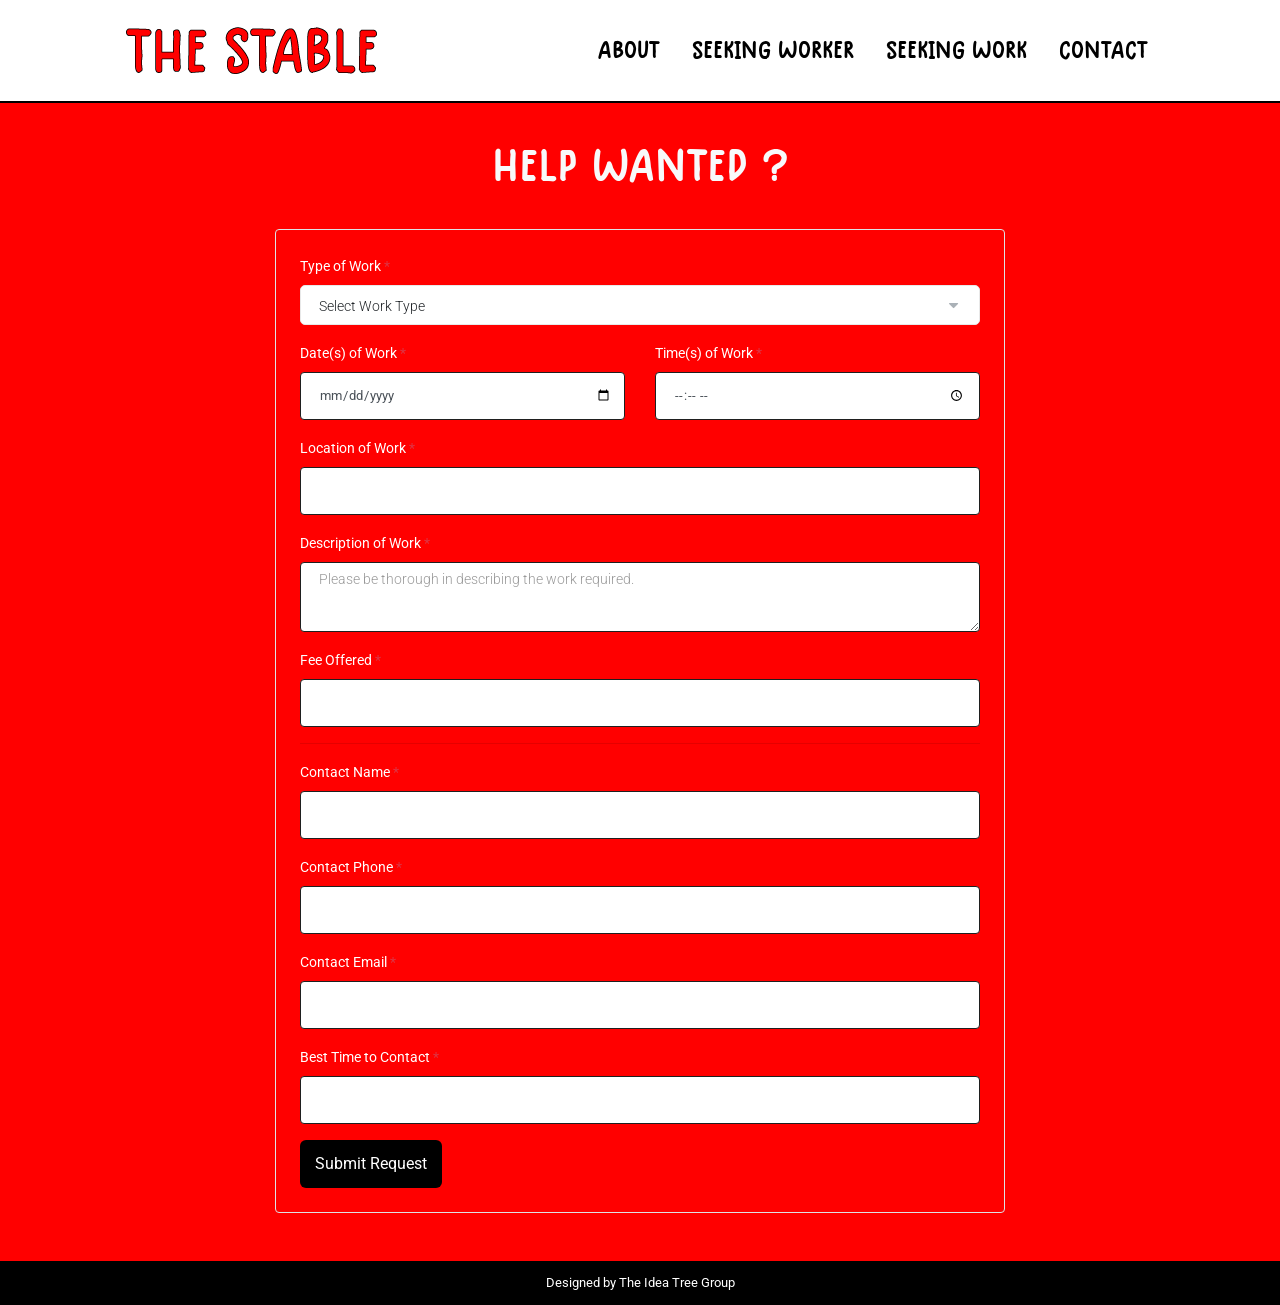
==== commit 47a9f08d: "qwewqe" ====
--- a/help-wanted.html
+++ b/help-wanted.html
@@ -35,19 +35,19 @@
             <div id="sticky-header" class="main-header-area sticky">
                 <div class="container-fluid ">
                     <div class="header_bottom_border">
-                        <div class="row align-items-center">
-                            <div class="col-xl-3 col-lg-2">
-                                <div class="logo">
+                        <div class="row align-items-center justify-content-around">
+                            <div class="col-xl-3 col-lg-3">
+                                <div class="logo text-lg-center ">
                                     <a href="index.html">
-                                        <img src="images/logo.jpg" alt="">
+                                        <img src="images/logo.png" alt="">
                                     </a>
                                 </div>
                             </div>
-                            <div class="col-xl-6 col-lg-7">
+                            <div class="col-xl-6 col-lg-9">
                                 <div class="main-menu  d-none d-lg-block">
                                     <nav>
-                                        <ul id="navigation">
-                                            <li><a  href="index.html">home</a></li>
+                                        <ul id="navigation" >
+                                            <!-- <li><a  href="index.html">home</a></li> -->
                                             <li><a  href="index.html#about">About</a></li>
                                             <!-- <li><a  href="#">pages <i class="ti-angle-down"></i></a>
                                                 <ul class="submenu">
@@ -56,23 +56,13 @@
                                                     <li><a  href="elements.html">elements</a></li>
                                                 </ul>
                                             </li> --> 
-                                            <li><a  href="help-wanted.html">HELP WANTED</a></li>
-                                            <li><a  href="want-to-help.html">WANT TO HELP</a></li>
+                                            <li><a  href="help-wanted.html">SEEKING WORKER</a></li>
+                                            <li><a  href="want-to-help.html">SEEKING WORK</a></li>
                                             <li><a  href="index.html#contact">Contact</a></li> 
                                         </ul>
                                     </nav>
                                 </div>
-                            </div>
-                            <div class="col-xl-3 col-lg-3 d-none d-lg-block">
-                                <div class="Appointment">
-                                    <div class="phone_num d-none d-xl-block">
-                                        <a href="#">Log in</a>
-                                    </div>
-                                    <div class="d-none d-lg-block">
-                                        <a class="boxed-btn3" href="#">Post a Job</a>
-                                    </div>
-                                </div>
-                            </div>
+                            </div> 
                             <div class="col-12">
                                 <div class="mobile_menu d-block d-lg-none"></div>
                             </div>
@@ -90,7 +80,7 @@
 
 
     <!-- popular_catagory_area_start  -->
-    <div class="formData_area py-5">
+    <div class="formData_area py-5" style="background-color: red;">
         <br>
         <br>
         <br>
@@ -99,13 +89,13 @@
             <div class="row">
                 <div class="col-lg-12">
                     <div class="section_title mb-40 text-center">
-                        <h3>Help Wanted ? </h3>
+                        <h3 class="high-school text-light">Help Wanted ? </h3>
                     </div>
                 </div>
             </div>
             <div class="row"> 
                 <div class="col-lg-8 col-xl-8 col-md-8 mx-auto">
-                    <form id="workerForm" class="p-4 form-contact rounded">
+                    <form id="workerForm" class="p-4 form-contact rounded border">
 
                         <!-- Work Type -->
                         <div class=" row mb-3">
@@ -218,113 +208,9 @@
         </div>
     </div>
 
-
-
-
-
-
-
-    <!-- footer start -->
-    <footer class="footer">
-        <div class="footer_top pt-5 pb-0">
-            <div class="container">
-                <div class="row">
-                    <div class="col-xl-3 col-md-6 col-lg-3">
-                        <div class="footer_widget wow fadeInUp" data-wow-duration="1s" data-wow-delay=".3s">
-                            <div class="footer_logo">
-                                <a href="#">
-                                    <img src="images/logo.jpg" alt="">
-                                </a>
-                            </div>
-                            <p>
-                                finloan@support.com <br>
-                                +10 873 672 6782 <br>
-                                600/D, Green road, NewYork
-                            </p>
-                            <div class="socail_links">
-                                <ul>
-                                    <li>
-                                        <a href="#">
-                                            <i class="ti-facebook"></i>
-                                        </a>
-                                    </li>
-                                    <li>
-                                        <a href="#">
-                                            <i class="fa fa-google-plus"></i>
-                                        </a>
-                                    </li>
-                                    <li>
-                                        <a href="#">
-                                            <i class="fa fa-twitter"></i>
-                                        </a>
-                                    </li>
-                                    <li>
-                                        <a href="#">
-                                            <i class="fa fa-instagram"></i>
-                                        </a>
-                                    </li>
-                                </ul>
-                            </div>
-
-                        </div>
-                    </div>
-                    <div class="col-xl-2 col-md-6 col-lg-2">
-                        <div class="footer_widget wow fadeInUp" data-wow-duration="1.1s" data-wow-delay=".4s">
-                            <h3 class="footer_title">
-                                Company
-                            </h3>
-                            <ul>
-                                <li><a href="#">About </a></li>
-                                <li><a href="#"> Pricing</a></li>
-                                <li><a href="#">Carrier Tips</a></li>
-                                <li><a href="#">FAQ</a></li>
-                            </ul>
-
-                        </div>
-                    </div>
-                    <div class="col-xl-3 col-md-6 col-lg-3">
-                        <div class="footer_widget wow fadeInUp" data-wow-duration="1.2s" data-wow-delay=".5s">
-                            <h3 class="footer_title">
-                                Category
-                            </h3>
-                            <ul>
-                                <li><a href="#">Design & Art</a></li>
-                                <li><a href="#">Engineering</a></li>
-                                <li><a href="#">Sales & Marketing</a></li>
-                                <li><a href="#">Finance</a></li>
-                            </ul>
-                        </div>
-                    </div>
-                    <div class="col-xl-4 col-md-6 col-lg-4">
-                        <div class="footer_widget wow fadeInUp" data-wow-duration="1.3s" data-wow-delay=".6s">
-                            <h3 class="footer_title">
-                                Subscribe
-                            </h3>
-                            <form action="#" class="newsletter_form">
-                                <input type="text" placeholder="Enter your mail">
-                                <button type="submit">Subscribe</button>
-                            </form>
-                            <p class="newsletter_text">Esteem spirit temper too say adieus who direct esteem esteems
-                                luckily.</p>
-                        </div>
-                    </div>
-                </div>
-            </div>
-        </div>
-        <div class="copy-right_text wow fadeInUp" data-wow-duration="1.4s" data-wow-delay=".3s">
-            <div class="container">
-                <div class="footer_border"></div>
-                <div class="row">
-                    <div class="col-xl-12">
-                        <p class="copy_right text-center">
-                            &copy; website by miles image
-                        </p>
-                    </div>
-                </div>
-            </div>
-        </div>
-    </footer>
-    <!--/ footer end  -->
+  <section class="text-center" style="background-color: rgb(0, 0, 0); ">
+        <p class="my-0 py-2 text-white small">Designed by The Idea Tree Group</p>
+    </section>
 
     <!-- link that opens popup -->
     <!-- JS here -->
--- a/css/style.css
+++ b/css/style.css
@@ -1,5 +1,6 @@
 @import url("https://fonts.googleapis.com/css?family=Roboto:100,100i,300,300i,400,400i,500,500i,700,700i,900,900i&display=swap");
 @import url("https://fonts.googleapis.com/css?family=Roboto:100,100i,300,300i,400,400i,500,500i,700,700i,900,900i&display=swap");
+
 .flex-center-start {
   display: flex;
   align-items: center;
@@ -12,7 +13,12 @@
 }
 
 
-html{
+.high-school {
+  font-family: 'High-School-Memories';
+}
+
+
+html {
   scroll-behavior: smooth;
 }
 
@@ -44,7 +50,8 @@
 }
 
 a:focus,
-.button:focus, button:focus {
+.button:focus,
+button:focus {
   text-decoration: none;
   outline: none;
 }
@@ -66,7 +73,11 @@
   outline: medium none;
 }
 
-h1, h2, h3, h4, h5 {
+h1,
+h2,
+h3,
+h4,
+h5 {
   font-family: "Roboto", sans-serif;
   color: #191d34;
 }
@@ -226,9 +237,13 @@
 .bradcam_overlay::before {
   position: absolute;
   content: "";
-  /* Permalink - use to edit and share this gradient: https://colorzilla.com/gradient-editor/#5db2ff+0,7db9e8+100&1+24,0+96 */ /* FF3.6-15 */ /* Chrome10-25,Safari5.1-6 */
-  background: linear-gradient(to right, rgb(93, 178, 255) 0%, rgb(101, 180, 249) 24%, rgba(124, 185, 233, 0) 96%, rgba(125, 185, 232, 0) 100%); /* W3C, IE10+, FF16+, Chrome26+, Opera12+, Safari7+ */
-  filter: progid:DXImageTransform.Microsoft.gradient( startColorstr='#5db2ff', endColorstr='#007db9e8',GradientType=1 ); /* IE6-9 */
+  /* Permalink - use to edit and share this gradient: https://colorzilla.com/gradient-editor/#5db2ff+0,7db9e8+100&1+24,0+96 */
+  /* FF3.6-15 */
+  /* Chrome10-25,Safari5.1-6 */
+  background: linear-gradient(to right, rgb(93, 178, 255) 0%, rgb(101, 180, 249) 24%, rgba(124, 185, 233, 0) 96%, rgba(125, 185, 232, 0) 100%);
+  /* W3C, IE10+, FF16+, Chrome26+, Opera12+, Safari7+ */
+  filter: progid:DXImageTransform.Microsoft.gradient(startColorstr='#5db2ff', endColorstr='#007db9e8', GradientType=1);
+  /* IE6-9 */
   top: 0;
   left: 0;
   width: 100%;
@@ -267,22 +282,27 @@
   left: 150px;
   color: #fff;
 }
+
 .owl-carousel .owl-nav div.owl-next {
   left: auto;
   right: 150px;
 }
+
 .owl-carousel .owl-nav div.owl-next i {
   position: relative;
   right: 0;
 }
+
 .owl-carousel .owl-nav div.owl-prev i {
   position: relative;
   top: 0px;
 }
+
 .owl-carousel:hover .owl-nav div {
   opacity: 1;
   visibility: visible;
 }
+
 .owl-carousel:hover .owl-nav div:hover {
   color: #fff;
   background: #FD8E5E;
@@ -308,11 +328,13 @@
 .mb-60 {
   margin-bottom: 50px !important;
 }
+
 @media (min-width: 768px) and (max-width: 991px) {
   .mb-60 {
     margin-bottom: 30px !important;
   }
 }
+
 @media (max-width: 767px) {
   .mb-60 {
     margin-bottom: 20px !important;
@@ -334,11 +356,13 @@
   text-transform: uppercase;
   cursor: pointer;
 }
+
 .boxed-btn:hover {
   background: #00D363;
   color: #fff !important;
   border: 1px solid #00D363;
 }
+
 .boxed-btn:focus {
   outline: none;
 }
@@ -361,11 +385,13 @@
   transition: 0.3s;
   cursor: pointer;
 }
+
 .boxed-btn3:hover {
   color: #ffffff !important;
   border: 1px solid #ffffff;
   background: black;
 }
+
 .boxed-btn3:focus {
   outline: none;
 }
@@ -381,15 +407,17 @@
   color: #000000 !important;
   text-transform: capitalize;
   transition: 0.3s;
-  cursor: pointer; 
+  cursor: pointer;
   border: 1px solid #000000;
   background: transparent;
 }
+
 .boxed-btn4:hover {
   color: #fff !important;
   border: 1px solid #ff0000;
-  background: red; 
-}
+  background: red;
+}
+
 .boxed-btn4:focus {
   outline: none;
 }
@@ -409,17 +437,25 @@
   transition: 0.5s;
   cursor: pointer;
 }
+
 .boxed-btn3-line:hover {
   color: #fff !important;
   border: 1px solid transparent;
   /* Permalink - use to edit and share this gradient: https://colorzilla.com/gradient-editor/#F91842+0,fd8e5e+100 */
-  background: rgb(253, 174, 92); /* Old browsers */ /* FF3.6-15 */ /* Chrome10-25,Safari5.1-6 */
-  background: linear-gradient(to right, rgb(253, 174, 92) 0%, rgb(253, 142, 94) 100%); /* W3C, IE10+, FF16+, Chrome26+, Opera12+, Safari7+ */
-  filter: progid:DXImageTransform.Microsoft.gradient( startColorstr='#F91842', endColorstr='#fd8e5e',GradientType=1 ); /* IE6-9 */
-}
+  background: rgb(253, 174, 92);
+  /* Old browsers */
+  /* FF3.6-15 */
+  /* Chrome10-25,Safari5.1-6 */
+  background: linear-gradient(to right, rgb(253, 174, 92) 0%, rgb(253, 142, 94) 100%);
+  /* W3C, IE10+, FF16+, Chrome26+, Opera12+, Safari7+ */
+  filter: progid:DXImageTransform.Microsoft.gradient(startColorstr='#F91842', endColorstr='#fd8e5e', GradientType=1);
+  /* IE6-9 */
+}
+
 .boxed-btn3-line:focus {
   outline: none;
 }
+
 .boxed-btn3-line.large-width {
   width: 220px;
 }
@@ -436,10 +472,12 @@
   font-family: "Roboto", sans-serif;
   cursor: pointer;
 }
+
 .boxed-btn2:hover {
   background: #F91842;
   color: #fff !important;
 }
+
 .boxed-btn2:focus {
   outline: none;
 }
@@ -453,6 +491,7 @@
   padding-right: 5px;
   padding-bottom: 2px;
 }
+
 .line-button::before {
   position: absolute;
   content: "";
@@ -462,9 +501,11 @@
   bottom: 0;
   left: 0;
 }
+
 .line-button:hover {
   color: #009DFF;
 }
+
 .line-button:hover::before {
   background: #009DFF;
 }
@@ -477,6 +518,7 @@
   text-transform: capitalize;
   padding: 10px 25px;
 }
+
 .book_now:hover {
   background: #009DFF;
   color: #fff;
@@ -490,6 +532,7 @@
   border-radius: 2px;
   margin-bottom: 4px;
 }
+
 .section_title h3 {
   font-size: 38px;
   font-weight: 400;
@@ -498,23 +541,27 @@
   z-index: 0;
   margin-bottom: 0;
 }
+
 @media (max-width: 767px) {
   .section_title h3 {
     font-size: 30px;
     line-height: 36px;
   }
 }
+
 @media (min-width: 768px) and (max-width: 991px) {
   .section_title h3 {
     font-size: 36px;
     line-height: 42px;
   }
 }
+
 @media (max-width: 767px) {
   .section_title h3 br {
     display: none;
   }
 }
+
 .section_title p {
   font-size: 16px;
   color: #7A838B;
@@ -522,6 +569,7 @@
   font-weight: 400;
   font-family: "Roboto", sans-serif;
 }
+
 @media (max-width: 767px) {
   .section_title p br {
     display: none;
@@ -538,6 +586,7 @@
 .mb-60 {
   margin-bottom: 60px;
 }
+
 @media (max-width: 767px) {
   .mb-60 {
     margin-bottom: 40px;
@@ -547,11 +596,13 @@
 .mb-90 {
   margin-bottom: 90px;
 }
+
 @media (max-width: 767px) {
   .mb-90 {
     margin-bottom: 40px;
   }
 }
+
 @media (min-width: 768px) and (max-width: 991px) {
   .mb-90 {
     margin-bottom: 60px;
@@ -561,11 +612,13 @@
 .pl-68 {
   padding-left: 68px;
 }
+
 @media (max-width: 767px) {
   .pl-68 {
     padding-left: 0;
   }
 }
+
 @media (min-width: 768px) and (max-width: 991px) {
   .pl-68 {
     padding-left: 0;
@@ -575,6 +628,7 @@
 .mb-40 {
   margin-bottom: 39px;
 }
+
 @media (max-width: 767px) {
   .mb-40 {
     margin-bottom: 20px;
@@ -605,23 +659,28 @@
   margin: auto;
   top: 11px;
 }
+
 .slicknav_menu .slicknav_nav a:hover {
   background: transparent;
   color: #F91842;
 }
+
 .slicknav_menu .slicknav_nav a.active {
   color: #F91842;
 }
+
 @media (max-width: 767px) {
   .slicknav_menu .slicknav_nav a i {
     display: none;
   }
 }
+
 @media (min-width: 768px) and (max-width: 991px) {
   .slicknav_menu .slicknav_nav a i {
     display: none;
   }
 }
+
 .slicknav_menu .slicknav_nav .slicknav_btn {
   background-color: transparent;
   cursor: pointer;
@@ -634,6 +693,7 @@
   right: 5px;
   top: -36px;
 }
+
 .slicknav_menu .slicknav_nav .slicknav_btn .slicknav_icon {
   margin-right: 6px;
   margin-top: 3px;
@@ -642,6 +702,7 @@
   top: -11px;
   right: -5px;
 }
+
 @media (max-width: 767px) {
   .slicknav_menu {
     margin-right: 0px;
@@ -655,23 +716,12 @@
   top: -9px;
 }
 
+
+
 .slicknav_btn {
-  background-color: transparent;
-  cursor: pointer;
-  margin-bottom: 10px;
-  position: relative;
-  z-index: 99;
-  border: none;
-  border-radius: 3px;
-  top: 5px;
-  padding: 5px;
-  right: 5px;
-  margin-top: -5px;
-  top: -31px;
-}
-
-.slicknav_btn {
-  background-color: transparent;
+  background-color: red;
+  height: 37px;
+  width: 44px;
   cursor: pointer;
   margin-bottom: 10px;
   position: relative;
@@ -682,7 +732,7 @@
   padding: 5px;
   right: 0;
   margin-top: -5px;
-  top: -33px;
+  top: -30px;
 }
 
 .header-area {
@@ -692,100 +742,122 @@
   top: 0;
   z-index: 9;
   position: absolute;
-  background: #2c2c2c;
-}
+  background: #ffffff;
+  border-bottom: 2px solid black;
+}
+
 @media (max-width: 767px) {
   .header-area {
     padding-top: 0;
   }
 }
+
 @media (min-width: 768px) and (max-width: 991px) {
   .header-area {
     padding-top: 0;
   }
 }
+
 .header-area .main-header-area {
   background: #fff;
   background: transparent;
 }
+
 .header-area .main-header-area.details_nav_bg {
   background: #727272;
   padding-bottom: 0;
 }
+
 @media (max-width: 767px) {
   .header-area .main-header-area.details_nav_bg {
     padding-bottom: 10px;
   }
 }
+
 .header-area .main-header-area.details_nav {
   background: #001D38;
 }
+
 .header-area .main-header-area {
   padding: 0px 150px;
 }
+
 @media (max-width: 767px) {
   .header-area .main-header-area {
     padding: 10px 10px;
   }
 }
+
 @media (min-width: 768px) and (max-width: 991px) {
   .header-area .main-header-area {
     padding: 10px 10px;
   }
 }
+
 @media (min-width: 992px) and (max-width: 1200px) {
   .header-area .main-header-area {
     padding: 0px 20px;
   }
 }
+
 @media (min-width: 1200px) and (max-width: 1500px) {
   .header-area .main-header-area {
     padding: 0px 20px;
   }
 }
+
 @media (min-width: 1501px) and (max-width: 1800px) {
   .header-area .main-header-area {
     padding: 0px 50px;
   }
 }
+
 .header-area .main-header-area .logo-img {
   text-align: center;
 }
+
 @media (max-width: 767px) {
   .header-area .main-header-area .logo-img {
     text-align: left;
   }
 }
+
 @media (min-width: 768px) and (max-width: 991px) {
   .header-area .main-header-area .logo-img {
     text-align: left;
   }
 }
+
 @media (min-width: 992px) and (max-width: 1200px) {
   .header-area .main-header-area .logo-img {
     text-align: left;
   }
 }
+
 @media (max-width: 767px) {
   .header-area .main-header-area .logo-img img {
     width: 70px;
   }
 }
+
 @media (min-width: 768px) and (max-width: 991px) {
   .header-area .main-header-area .logo-img img {
     width: 70px;
   }
 }
+
 @media (max-width: 767px) {
   .header-area .main-header-area .logo img {
-    max-width: 160px;
-  }
-}
+    max-width: 240px;
+  }
+}
+
 @media (min-width: 768px) and (max-width: 991px) {
   .header-area .main-header-area .logo img {
     max-width: 160px;
   }
 }
+
 .header-area .main-header-area .Appointment {
   display: flex;
   -moz-align-items: center;
@@ -796,73 +868,88 @@
   justify-content: flex-end;
   -ms-flex-pack: flex-end;
 }
+
 .header-area .main-header-area .Appointment .phone_num {
   margin-right: 30px;
 }
+
 @media (min-width: 1200px) and (max-width: 1500px) {
   .header-area .main-header-area .Appointment .phone_num {
     margin-right: 12px;
   }
 }
+
 .header-area .main-header-area .Appointment .phone_num a {
   font-size: 14px;
   font-weight: 400;
   color: #FFFFFF;
 }
+
 @media (min-width: 1200px) and (max-width: 1500px) {
   .header-area .main-header-area .Appointment .phone_num a {
     font-size: 13px;
   }
 }
+
 .header-area .main-header-area .Appointment .phone_num a i {
   color: #33D4D6;
   font-size: 14px;
   margin-right: 7px;
 }
+
 @media (min-width: 1200px) and (max-width: 1500px) {
   .header-area .main-header-area .Appointment .boxed-btn4 {
     padding: 11px 9px 13px 9px;
     font-size: 13px;
   }
 }
+
 @media (min-width: 1501px) and (max-width: 1800px) {
   .header-area .main-header-area .Appointment .boxed-btn4 {
     padding: 11px 20px 13px 20px;
     font-size: 13px;
   }
 }
+
 .header-area .main-header-area .Appointment .socail_links ul li {
   display: inline-block;
 }
+
 .header-area .main-header-area .Appointment .socail_links ul li a {
   color: #A8A7A0;
   margin: 0 10px;
   font-size: 15px;
 }
+
 .header-area .main-header-area .Appointment .socail_links ul li a:hover {
   color: #fff;
 }
+
 .header-area .main-header-area .main-menu {
   text-align: center;
 }
+
 .header-area .main-header-area .main-menu ul li {
   display: inline-block;
   position: relative;
   margin: 0 25px;
 }
+
 @media (min-width: 992px) and (max-width: 1200px) {
   .header-area .main-header-area .main-menu ul li {
     margin: 0 14px;
   }
 }
+
 @media (min-width: 1200px) and (max-width: 1500px) {
   .header-area .main-header-area .main-menu ul li {
     margin: 0 14px;
   }
 }
+
 .header-area .main-header-area .main-menu ul li a {
-  color: #fff;
-  font-size: 15px;
+  color: #000000;
+  font-size: 18px;
   text-transform: capitalize;
   font-weight: 500;
   display: inline-block;
@@ -870,33 +957,41 @@
   font-family: "Roboto", sans-serif;
   position: relative;
   text-transform: uppercase;
-}
+  font-family: 'High-School-Memories';
+}
+
 @media (min-width: 992px) and (max-width: 1200px) {
   .header-area .main-header-area .main-menu ul li a {
     font-size: 15px;
   }
 }
+
 @media (min-width: 1200px) and (max-width: 1500px) {
   .header-area .main-header-area .main-menu ul li a {
-    font-size: 13px;
-  }
-}
+    font-size: 20px;
+  }
+}
+
 .header-area .main-header-area .main-menu ul li a i {
   font-size: 9px;
 }
+
 @media (max-width: 767px) {
   .header-area .main-header-area .main-menu ul li a i {
     display: none !important;
   }
 }
+
 @media (min-width: 768px) and (max-width: 991px) {
   .header-area .main-header-area .main-menu ul li a i {
     display: none !important;
   }
 }
+
 .header-area .main-header-area .main-menu ul li a:hover {
   color: #ff0000;
 }
+
 .header-area .main-header-area .main-menu ul li .submenu {
   position: absolute;
   left: 0;
@@ -910,10 +1005,12 @@
   text-align: left;
   transition: 0.6s;
 }
+
 .header-area .main-header-area .main-menu ul li .submenu li {
   display: block;
   margin: 0;
 }
+
 .header-area .main-header-area .main-menu ul li .submenu li a {
   padding: 10px 15px;
   position: inherit;
@@ -921,23 +1018,29 @@
   display: block;
   color: #000;
 }
+
 .header-area .main-header-area .main-menu ul li .submenu li a::before {
   display: none;
 }
+
 .header-area .main-header-area .main-menu ul li .submenu li:hover a {
   color: #000;
 }
-.header-area .main-header-area .main-menu ul li:hover > .submenu {
+
+.header-area .main-header-area .main-menu ul li:hover>.submenu {
   opacity: 1;
   visibility: visible;
   top: 100%;
 }
-.header-area .main-header-area .main-menu ul li:hover > a::before {
+
+.header-area .main-header-area .main-menu ul li:hover>a::before {
   opacity: 1;
 }
+
 .header-area .main-header-area .main-menu ul li:first-child a {
   padding-left: 0;
 }
+
 .header-area .main-header-area.sticky {
   box-shadow: 0px 3px 16px 0px rgba(0, 0, 0, 0.1);
   position: fixed;
@@ -945,89 +1048,108 @@
   top: -70px;
   left: 0;
   right: 0;
-  z-index: 990;
+  z-index: 1000;
   transform: translateY(70px);
   transition: transform 500ms ease, background 500ms ease;
   -webkit-transition: transform 500ms ease, background 500ms ease;
-  box-shadow: 0px 3px 16px 0px rgba(0, 0, 0, 0.1);
-  background: #0c0c0ce0;
-}
+  background: rgb(255 255 255);
+  border-bottom: 2px solid black;
+}
+
 @media (max-width: 767px) {
   .header-area .main-header-area.sticky {
     padding: 10px 10px;
   }
 }
+
 .header-area .main-header-area.sticky .main-menu {
   padding: 0;
 }
+
 .header-area .main-header-area.sticky .header_bottom_border {
   border-bottom: none;
 }
+
 .header-area .main-header-area.sticky .header_bottom_border.white_border {
   border-bottom: none !important;
 }
+
 .header-area .header-top_area {
   background: #001D38;
 }
+
 @media (max-width: 767px) {
   .header-area .header-top_area .social_media_links {
     text-align: center;
   }
 }
+
 .header-area .header-top_area .social_media_links a {
   font-size: 15px;
   color: #C7C7C7;
   margin-right: 12px;
 }
+
 .header-area .header-top_area .social_media_links a:hover {
   color: #00D363;
 }
+
 .header-area .header-top_area .header_left p {
   color: #727272;
   font-weight: 400;
   font-size: 13px;
   margin-bottom: 0;
 }
+
 .header-area .header-top_area .short_contact_list {
   text-align: right;
 }
+
 @media (max-width: 767px) {
   .header-area .header-top_area .short_contact_list {
     text-align: center;
   }
 }
+
 .header-area .header-top_area .short_contact_list ul li {
   display: inline-block;
 }
+
 .header-area .header-top_area .short_contact_list ul li a {
   font-size: 13px;
   color: #919191;
   margin-right: 50px;
 }
+
 @media (max-width: 767px) {
   .header-area .header-top_area .short_contact_list ul li a {
     margin-left: 0;
     margin: 0 5px;
   }
 }
+
 .header-area .header-top_area .short_contact_list ul li a i {
   color: #00D363;
   margin-right: 7px;
 }
+
 .header-area .header-top_area .header_right.d-flex {
   display: flex;
   justify-content: flex-end;
 }
+
 .header-area .search_btn i {
   color: #fff;
   font-size: 15px;
 }
+
 @media (min-width: 992px) and (max-width: 1200px) {
   .header-area .search_btn {
     position: relative;
     right: 10px;
   }
 }
+
 @media (min-width: 1200px) and (max-width: 1500px) {
   .header-area .search_btn {
     position: relative;
@@ -1047,44 +1169,52 @@
   position: relative;
   z-index: 0;
 }
+
 .slider_area .single_slider {
   height: 700px;
   background-size: cover;
   background-repeat: no-repeat;
   background-position: center center;
 }
+
 @media (max-width: 767px) {
   .slider_area .single_slider {
     height: auto;
   }
 }
+
 @media (min-width: 768px) and (max-width: 991px) {
   .slider_area .single_slider {
     height: 700px;
   }
 }
+
 @media (min-width: 992px) and (max-width: 1200px) {
   .slider_area .single_slider {
     height: 550px;
   }
 }
+
 @media (max-width: 767px) {
   .slider_area .single_slider .slider_text {
     margin-top: 120px;
     margin-bottom: 100px;
   }
 }
+
 .slider_area .single_slider .slider_text h5 {
   font-size: 30px;
   color: #fff;
   font-weight: 400;
 }
+
 .slider_area .single_slider .slider_text h3 {
   font-family: "Roboto", sans-serif;
   font-size: 56px;
   font-weight: 500;
   color: #fff;
 }
+
 @media (max-width: 767px) {
   .slider_area .single_slider .slider_text h3 {
     font-size: 30px;
@@ -1092,6 +1222,7 @@
     line-height: 45px;
   }
 }
+
 @media (min-width: 768px) and (max-width: 991px) {
   .slider_area .single_slider .slider_text h3 {
     font-size: 34px;
@@ -1099,12 +1230,14 @@
     margin-bottom: 35px;
   }
 }
+
 @media (min-width: 992px) and (max-width: 1200px) {
   .slider_area .single_slider .slider_text h3 {
     font-size: 40px;
     line-height: 1.4;
   }
 }
+
 @media (min-width: 1200px) and (max-width: 1500px) {
   .slider_area .single_slider .slider_text h3 {
     font-size: 60px;
@@ -1112,6 +1245,7 @@
     line-height: 74px;
   }
 }
+
 .slider_area .single_slider .slider_text p {
   font-size: 16px;
   font-weight: 400;
@@ -1119,30 +1253,37 @@
   font-family: "Roboto", sans-serif;
   margin-bottom: 35px;
 }
+
 .slider_area .single_slider .slider_text .button_search {
   text-align: right;
 }
+
 @media (max-width: 767px) {
   .slider_area .single_slider .slider_text .button_search {
     text-align: left;
   }
 }
+
 .slider_area .single_slider .slider_text .quality {
   margin-top: 40px;
 }
+
 @media (max-width: 767px) {
   .slider_area .single_slider .slider_text .quality {
     margin-top: 20px;
   }
 }
+
 .slider_area .single_slider .slider_text .quality ul li {
   display: inline-block;
 }
+
 @media (max-width: 767px) {
   .slider_area .single_slider .slider_text .quality ul li {
     margin-bottom: 10px;
   }
 }
+
 .slider_area .single_slider .slider_text .quality ul li button {
   border: none;
   background: rgba(255, 255, 255, 0.2);
@@ -1157,25 +1298,30 @@
   transition: 0.3s;
   cursor: pointer;
 }
+
 .slider_area .single_slider .slider_text .quality ul li button:hover {
   background: #F91842;
 }
+
 .slider_area .ilstration_img {
   position: absolute;
   right: 0;
   bottom: 0;
   right: 7%;
 }
+
 @media (min-width: 992px) and (max-width: 1200px) {
   .slider_area .ilstration_img {
     right: 0;
   }
 }
+
 @media (min-width: 992px) and (max-width: 1200px) {
   .slider_area .ilstration_img img {
     width: 75%;
   }
 }
+
 @media (min-width: 1200px) and (max-width: 1500px) {
   .slider_area .ilstration_img img {
     width: 75%;
@@ -1219,53 +1365,65 @@
 .about_area {
   margin-bottom: 150px;
 }
+
 .about_area.plus_padding {
   padding-top: 150px;
 }
+
 @media (max-width: 767px) {
   .about_area.plus_padding {
     padding-top: 60px;
   }
 }
+
 @media (min-width: 768px) and (max-width: 991px) {
   .about_area.plus_padding {
     padding-top: 100px;
   }
 }
+
 @media (max-width: 767px) {
   .about_area {
     margin-bottom: 50px;
   }
 }
+
 @media (min-width: 768px) and (max-width: 991px) {
   .about_area {
     margin-bottom: 100px;
   }
 }
+
 @media (max-width: 767px) {
   .about_area .about_img {
     margin-bottom: 20px;
   }
 }
+
 .about_area .about_img img {
   width: 100%;
 }
+
 .about_area .about_info .section_title {
   margin-bottom: 36px;
 }
+
 @media (min-width: 768px) and (max-width: 991px) {
   .about_area .about_info .section_title {
     margin-bottom: 20px;
   }
 }
+
 .about_area .about_info p {
   color: #7A838B;
   font-size: 16px;
 }
+
 .about_area .about_info .about_list {
   margin-bottom: 52px;
   margin-top: 10px;
 }
+
 .about_area .about_info .about_list ul li {
   font-size: 16px;
   line-height: 32px;
@@ -1274,12 +1432,14 @@
   position: relative;
   padding-left: 23px;
 }
+
 @media (min-width: 768px) and (max-width: 991px) {
   .about_area .about_info .about_list ul li {
     font-size: 14px;
     line-height: 28px;
   }
 }
+
 .about_area .about_info .about_list ul li::before {
   position: absolute;
   left: 0;
@@ -1291,33 +1451,40 @@
   top: 50%;
   transform: translateY(-50%);
 }
+
 .testimonial_area {
   padding: 100px 0;
 }
+
 @media (max-width: 767px) {
   .testimonial_area {
     padding: 50px 0;
   }
 }
+
 @media (min-width: 768px) and (max-width: 991px) {
   .testimonial_area {
     padding: 100px 0;
   }
 }
+
 @media (max-width: 767px) {
   .testimonial_area .single_testmonial {
     display: block !important;
   }
 }
+
 .testimonial_area .single_testmonial .thumb {
   position: relative;
   border-radius: 50%;
   width: 228px;
   height: 228px;
 }
+
 .testimonial_area .single_testmonial .thumb img {
   border-radius: 50%;
 }
+
 .testimonial_area .single_testmonial .thumb .quote_icon {
   position: absolute;
   width: 58px;
@@ -1330,32 +1497,38 @@
   right: 0;
   bottom: 0;
 }
+
 .testimonial_area .single_testmonial .info {
   padding-left: 66px;
   padding-right: 15px;
 }
+
 @media (max-width: 767px) {
   .testimonial_area .single_testmonial .info {
     padding: 0;
     margin-top: 10px;
   }
 }
+
 .testimonial_area .single_testmonial .info p {
   font-size: 18px;
   color: #040E27;
   line-height: 32px;
   margin-bottom: 18px;
 }
+
 .testimonial_area .single_testmonial .info span {
   color: #7A838B;
   font-size: 16px;
   font-weight: 400;
   display: block;
 }
+
 .testimonial_area .owl-carousel .owl-item img {
   display: inline-block;
   width: auto;
 }
+
 .testimonial_area .owl-carousel .owl-nav div {
   font-size: 15px;
   line-height: 50px;
@@ -1367,14 +1540,17 @@
   left: auto;
   line-height: 51px;
 }
+
 .testimonial_area .owl-carousel .owl-nav div:hover {
   border: none;
   background: #7FC1FC;
   color: #fff;
 }
+
 .testimonial_area .owl-carousel .owl-nav div.owl-next {
   margin-top: -30px;
 }
+
 .testimonial_area .owl-carousel .owl-nav div.owl-prev {
   margin-top: 30px;
 }
@@ -1385,42 +1561,51 @@
   font-weight: 500;
   font-weight: 500;
 }
+
 @media (max-width: 767px) {
   #accordion button {
     font-size: 14px;
   }
 }
+
 #accordion .card {
   margin-bottom: 15px;
   border-radius: 0;
   border-radius: 0 !important;
   margin-bottom: 30px;
 }
+
 #accordion .card .card-header {
   background-color: transparent;
   padding: 4px 14px;
 }
+
 @media (max-width: 767px) {
   #accordion .card .card-header {
     padding: 4px 0;
   }
 }
+
 #accordion .card .card-body {
   font-size: 16px;
   line-height: 28px;
   color: #888888;
   padding: 10px 30px 32px;
 }
+
 #accordion .card .collapse {
   border-bottom: 1px solid #d7dbe3;
 }
+
 #accordion .card .collapse.show {
   border-bottom: 1px solid transparent;
 }
+
 #accordion h5 {
   position: relative;
   z-index: 1;
 }
+
 #accordion h5 button.btn.btn-link:after {
   position: absolute;
   content: "\e648";
@@ -1432,16 +1617,19 @@
   font-size: 14px;
   left: -24px;
 }
+
 @media (max-width: 767px) {
   #accordion h5 button.btn.btn-link:after {
     right: 10px;
   }
 }
+
 #accordion h5 button.btn.btn-link.collapsed:after {
   content: "\e64b";
   color: #0f2137;
   font-size: 14px;
 }
+
 #accordion h5 button i {
   height: 36px;
   width: 36px;
@@ -1454,24 +1642,29 @@
   color: #fff;
   transition: 0.3s;
 }
+
 @media (max-width: 767px) {
   #accordion h5 button i {
     display: none;
   }
 }
+
 #accordion h5 button.btn.btn-link.collapsed i {
   background: #f4f7f9;
   color: #0f2137;
 }
+
 @media (max-width: 767px) {
   #accordion h5 button.btn.btn-link.collapsed i {
     display: none;
   }
 }
+
 #accordion .btn-link:hover {
   color: #182028;
   text-decoration: none;
 }
+
 #accordion .btn {
   text-align: left !important;
 }
@@ -1479,24 +1672,29 @@
 .accordion_area {
   position: relative;
 }
+
 .accordion_area.extra_padding {
   margin-top: 150px;
 }
+
 @media (max-width: 767px) {
   .accordion_area.extra_padding {
     margin-top: 50px;
   }
 }
+
 @media (min-width: 768px) and (max-width: 991px) {
   .accordion_area.extra_padding {
     margin-top: 100px;
   }
 }
+
 @media (min-width: 991px) {
   .accordion_area {
     height: 700px !important;
   }
 }
+
 .accordion_area::before {
   position: absolute;
   left: 0;
@@ -1508,69 +1706,82 @@
   background-repeat: no-repeat;
   background-size: cover;
 }
+
 @media (max-width: 767px) {
   .accordion_area::before {
     display: none;
   }
 }
+
 @media (min-width: 768px) and (max-width: 991px) {
   .accordion_area::before {
     display: none;
   }
 }
+
 @media (max-width: 767px) {
   .accordion_area {
     padding-top: 0px;
     padding-bottom: 0px;
   }
 }
+
 @media (min-width: 768px) and (max-width: 991px) {
   .accordion_area {
     padding-top: 0px;
     padding-bottom: 0px;
   }
 }
+
 .accordion_area .accordion_thumb {
   border-radius: 10px;
   overflow: hidden;
   padding-left: 68px;
 }
+
 @media (max-width: 767px) {
   .accordion_area .accordion_thumb {
     padding-left: 0;
   }
 }
+
 @media (min-width: 768px) and (max-width: 991px) {
   .accordion_area .accordion_thumb {
     padding-left: 0;
   }
 }
+
 .accordion_area .accordion_thumb img {
   width: 100%;
   border-radius: 10px;
 }
+
 .accordion_area .faq_ask {
   padding-top: 130px;
   padding-bottom: 130px;
 }
+
 @media (max-width: 767px) {
   .accordion_area .faq_ask {
     padding-top: 60px;
     padding-bottom: 60px;
   }
 }
+
 @media (min-width: 768px) and (max-width: 991px) {
   .accordion_area .faq_ask {
     padding-top: 60px;
     padding-bottom: 60px;
   }
 }
+
 .accordion_area .faq_ask h3 {
   font-size: 44px;
   font-weight: 400;
   color: #040E27;
   margin-bottom: 50px;
 }
+
 .accordion_area .faq_ask #accordion .card {
   position: relative;
   display: flex;
@@ -1583,25 +1794,30 @@
   border-radius: 0.25rem;
   border-bottom: 1px solid #E8E8E8 !important;
 }
+
 .accordion_area .faq_ask #accordion .card .card-header {
   background-color: transparent;
   padding: 4px 14px;
   border: none;
 }
+
 .accordion_area .faq_ask #accordion button {
   font-size: 18px;
   color: #040E27 !important;
   font-weight: 400 !important;
 }
+
 @media (max-width: 767px) {
   .accordion_area .faq_ask #accordion button span {
     display: none;
   }
 }
+
 .accordion_area .faq_ask #accordion .card .card-header {
   background-color: transparent;
   padding: 4px 30px;
 }
+
 .accordion_area .faq_ask #accordion .card .card-body {
   font-size: 15px;
   line-height: 28px;
@@ -1610,11 +1826,14 @@
   font-weight: 400;
   line-height: 28px;
 }
-.accordion_area .faq_ask #accordion .btn-link.focus, .accordion_area .faq_ask #accordion .btn-link:focus {
+
+.accordion_area .faq_ask #accordion .btn-link.focus,
+.accordion_area .faq_ask #accordion .btn-link:focus {
   text-decoration: none;
   border-color: transparent;
   box-shadow: none;
 }
+
 .accordion_area .card {
   position: relative;
   display: flex;
@@ -1627,6 +1846,7 @@
   border-radius: 0.25rem;
   margin-bottom: 9px !important;
 }
+
 .accordion_area .btn {
   white-space: normal !important;
 }
@@ -1638,29 +1858,35 @@
   background-size: cover;
   background: #ff0000;
 }
+
 .footer p {
   font-family: "Roboto", sans-serif !important;
 }
+
 .footer .footer_top {
   padding-top: 145px;
   padding-bottom: 129px;
 }
+
 @media (max-width: 767px) {
   .footer .footer_top {
     padding-top: 60px;
     padding-bottom: 30px;
   }
 }
+
 @media (max-width: 767px) {
   .footer .footer_top .footer_widget {
     margin-bottom: 30px;
   }
 }
+
 @media (min-width: 768px) and (max-width: 991px) {
   .footer .footer_top .footer_widget {
     margin-bottom: 30px;
   }
 }
+
 .footer .footer_top .footer_widget .footer_title {
   font-size: 18px;
   font-weight: 500;
@@ -1669,11 +1895,13 @@
   margin-bottom: 40px;
   font-family: "Roboto", sans-serif;
 }
+
 @media (max-width: 767px) {
   .footer .footer_top .footer_widget .footer_title {
     margin-bottom: 20px;
   }
 }
+
 .footer .footer_top .footer_widget .footer_logo {
   font-size: 22px;
   font-weight: 400;
@@ -1681,23 +1909,28 @@
   text-transform: capitalize;
   margin-bottom: 40px;
 }
+
 @media (max-width: 767px) {
   .footer .footer_top .footer_widget .footer_logo {
     margin-bottom: 20px;
   }
 }
+
 .footer .footer_top .footer_widget p {
   color: #ffffff;
   font-size: 14px;
   font-weight: 400;
   line-height: 24px;
 }
+
 .footer .footer_top .footer_widget p a {
   color: #ffffff;
 }
+
 .footer .footer_top .footer_widget p a:hover {
   color: #FFFFFF;
 }
+
 .footer .footer_top .footer_widget p.footer_text {
   font-size: 16px;
   color: #00D363;
@@ -1705,42 +1938,52 @@
   font-weight: 400;
   line-height: 28px;
 }
+
 .footer .footer_top .footer_widget p.footer_text a.domain {
   color: #00D363;
   font-weight: 400;
 }
+
 .footer .footer_top .footer_widget p.footer_text a.domain:hover {
   color: #FFFFFF;
   border-bottom: 1px solid #FFFFFF;
 }
+
 .footer .footer_top .footer_widget p.footer_text.doanar a {
   font-weight: 500;
   color: #00D363;
 }
+
 .footer .footer_top .footer_widget p.footer_text.doanar a:hover {
   color: #FFFFFF;
   border-bottom: 1px solid #FFFFFF;
 }
+
 .footer .footer_top .footer_widget p.footer_text.doanar a.first {
   margin-bottom: 10px;
 }
+
 .footer .footer_top .footer_widget ul li {
   color: #AAB1B7;
   font-size: 14px;
   line-height: 42px;
 }
+
 .footer .footer_top .footer_widget ul li a {
   color: #ffffff;
   font-weight: 400;
   font-family: "Roboto", sans-serif;
 }
+
 .footer .footer_top .footer_widget ul li a:hover {
   color: #FFFFFF;
 }
+
 .footer .footer_top .footer_widget .newsletter_form {
   position: relative;
   margin-bottom: 20px;
 }
+
 .footer .footer_top .footer_widget .newsletter_form input {
   width: 100%;
   height: 50px;
@@ -1753,17 +1996,21 @@
   border-radius: 5px;
   font-family: "Roboto", sans-serif;
 }
+
 .footer .footer_top .footer_widget .newsletter_form input::-moz-placeholder {
   font-size: 14px;
   color: #AAB1B7;
 }
+
 .footer .footer_top .footer_widget .newsletter_form input::placeholder {
   font-size: 14px;
   color: #AAB1B7;
 }
+
 .footer .footer_top .footer_widget .newsletter_form input:focus {
   outline: none;
 }
+
 .footer .footer_top .footer_widget .newsletter_form button {
   position: absolute;
   top: 0;
@@ -1783,40 +2030,49 @@
   font-weight: 500;
   font-family: "Roboto", sans-serif;
 }
+
 .footer .footer_top .footer_widget .newsletter_text {
   font-size: 14px;
   color: #ffffff;
   line-height: 26px;
 }
+
 .footer .copy-right_text {
   padding-bottom: 30px;
 }
+
 .footer .copy-right_text .copy_right {
   font-size: 15px;
   color: #ffffff;
   margin-bottom: 0;
   font-weight: 500;
 }
+
 @media (max-width: 767px) {
   .footer .copy-right_text .copy_right {
     font-size: 14px;
   }
 }
+
 .footer .copy-right_text .copy_right a {
   color: #ffffff;
 }
+
 .footer .socail_links {
   margin-top: 47px;
 }
+
 @media (max-width: 767px) {
   .footer .socail_links {
     margin-top: 30px;
   }
 }
+
 .footer .socail_links ul li {
   display: inline-block;
   transition: 0.3s;
 }
+
 .footer .socail_links ul li a {
   font-size: 15px;
   width: 40px;
@@ -1828,17 +2084,19 @@
   line-height: 40px !important;
   margin-right: 7px;
   color: #fff !important;
-  line-height: 40px !important; 
+  line-height: 40px !important;
   color: #ffffff !important;
   transition: 0.3s;
   border: 2px solid #ff0000;
 }
+
 .footer .socail_links ul li a i {
   font-size: 15px;
   line-height: 40px;
   position: relative;
   top: -1px;
 }
+
 .footer .socail_links ul li:hover a {
   color: #fff !important;
   background: #000000;
@@ -1859,16 +2117,19 @@
   z-index: 0;
   background-size: cover;
 }
+
 @media (min-width: 768px) and (max-width: 991px) {
   .bradcam_area {
     padding: 120px 0;
   }
 }
+
 @media (max-width: 767px) {
   .bradcam_area {
     padding: 150px 0 60px 0;
   }
 }
+
 .bradcam_area h3 {
   font-size: 56px;
   color: #fff;
@@ -1876,23 +2137,28 @@
   margin-bottom: 0;
   text-transform: capitalize;
 }
+
 @media (max-width: 767px) {
   .bradcam_area h3 {
     font-size: 30px;
   }
 }
+
 .bradcam_area p {
   font-size: 18px;
   color: #fff;
   font-weight: 400;
   text-transform: capitalize;
 }
+
 .bradcam_area p a {
   color: #fff;
 }
+
 .bradcam_area p a:hover {
   color: #fff;
 }
+
 .bradcam_area .icon {
   background: #FF5748;
   width: 136px;
@@ -1902,26 +2168,31 @@
   line-height: 136px;
   margin: auto;
 }
+
 .bradcam_area .icon i {
   color: #fff;
   font-size: 68px;
 }
+
 .bradcam_area h4 {
   font-size: 70px;
   font-weight: 300;
   color: #fff;
   margin: 10px 0;
 }
+
 @media (max-width: 767px) {
   .bradcam_area h4 {
     font-size: 40px;
   }
 }
+
 @media (min-width: 768px) and (max-width: 991px) {
   .bradcam_area h4 {
     font-size: 40px;
   }
 }
+
 .bradcam_area p {
   color: #fff;
   font-size: 16px;
@@ -1932,11 +2203,13 @@
 .catagory_area {
   padding: 100px 0;
 }
+
 @media (max-width: 767px) {
   .catagory_area {
     padding: 70px 0;
   }
 }
+
 .catagory_area .cat_search {
   display: flex;
   -moz-justify-content: space-between;
@@ -1945,6 +2218,7 @@
   -ms-flex-pack: space-between;
   margin-bottom: 30px;
 }
+
 .catagory_area .cat_search .single_input input {
   height: 50px;
   border: 1px solid #E8E8E8;
@@ -1952,29 +2226,35 @@
   border-radius: 5px;
   width: 100%;
 }
+
 @media (max-width: 767px) {
   .catagory_area .cat_search .single_input input {
     margin-bottom: 20px;
   }
 }
+
 @media (min-width: 768px) and (max-width: 991px) {
   .catagory_area .cat_search .single_input input {
     margin-bottom: 20px;
   }
 }
+
 .catagory_area .cat_search .single_input input::-moz-placeholder {
   color: #7A838B;
   font-size: 16px;
   font-weight: 400;
 }
+
 .catagory_area .cat_search .single_input input::placeholder {
   color: #7A838B;
   font-size: 16px;
   font-weight: 400;
 }
+
 .catagory_area .cat_search .single_input input:focus {
   outline: none;
 }
+
 .catagory_area .cat_search .single_input .nice-select {
   width: 100%;
   height: 50px;
@@ -1982,76 +2262,91 @@
   color: #7A838B;
   font-size: 16px;
 }
+
 @media (max-width: 767px) {
   .catagory_area .cat_search .single_input .nice-select {
     margin-bottom: 20px;
   }
 }
+
 .catagory_area .cat_search .single_input .nice-select:focus {
   outline: none;
 }
+
 .catagory_area .cat_search .job_btn a {
   width: 100%;
   display: block !important;
 }
+
 @media (max-width: 767px) {
   .catagory_area .popular_search {
     display: block !important;
   }
 }
+
 @media (min-width: 768px) and (max-width: 991px) {
   .catagory_area .popular_search {
     display: block !important;
   }
 }
+
 @media (min-width: 992px) and (max-width: 1200px) {
   .catagory_area .popular_search {
     display: block !important;
   }
 }
+
 .catagory_area .popular_search span {
   font-size: 18px;
   font-weight: 400;
   color: #001D38;
   margin-right: 20px;
 }
+
 @media (max-width: 767px) {
   .catagory_area .popular_search span {
     margin-bottom: 20px;
     display: block;
   }
 }
+
 @media (min-width: 768px) and (max-width: 991px) {
   .catagory_area .popular_search span {
     margin-bottom: 20px;
     display: block;
   }
 }
+
 @media (min-width: 992px) and (max-width: 1200px) {
   .catagory_area .popular_search span {
     margin-bottom: 20px;
     display: block;
   }
 }
+
 .catagory_area .popular_search ul li {
   display: inline-block;
   margin-right: 7px;
 }
+
 @media (max-width: 767px) {
   .catagory_area .popular_search ul li {
     margin-bottom: 15px;
   }
 }
+
 @media (min-width: 768px) and (max-width: 991px) {
   .catagory_area .popular_search ul li {
     margin-bottom: 15px;
   }
 }
+
 @media (min-width: 992px) and (max-width: 1200px) {
   .catagory_area .popular_search ul li {
     margin-bottom: 15px;
   }
 }
+
 .catagory_area .popular_search ul li a {
   color: #0A8CFF;
   font-size: 14px;
@@ -2061,11 +2356,13 @@
   border-radius: 5px;
   padding: 7px 14px;
 }
+
 @media (max-width: 767px) {
   .catagory_area .popular_search ul li a {
     font-size: 13px;
   }
 }
+
 .catagory_area .popular_search ul li a:hover {
   border-color: #0A8CFF;
 }
@@ -2075,35 +2372,83 @@
   background: red;
   padding: 100px 0;
 }
-.popular_catagory_area .section_title h3{
-color: #fff;
-}
+
+
+.popular_catagory_area .section_title h3 {
+  color: #fff;
+  font-family: 'High-School-Memories';
+}
+
 .popular_catagory_area .single_catagory {
   background: #FFFFFF;
   border-radius: 5px;
- padding: 12px;
-  border: 1px solid transparent;
+  padding: 12px;
+  border: 2px solid black;
   transition: 0.3s;
   margin-bottom: 20px;
 }
-.popular_catagory_area .single_catagory img{
- width: 80%;
-}
+
+.popular_catagory_area .single_catagory img {
+  width: 80%;
+}
+
+.border-adjust{
+  border-left: 1px solid black;
+}
+
+.intro {
+  padding-top: 145px;
+  background: #000;
+  padding-bottom: 25px;
+   
+}
+.intro p{
+     color: rgb(255, 255, 255);
+    text-align: justify;
+    font-size: 25.9px;
+    line-height: 1.7;
+}
+
+@media(max-width:992px) {
+  .intro {
+    padding-top: 115px;
+  } 
+}
+@media(max-width:768px) {
+   .border-adjust{
+  border-left: 0 ;
+}
+}
+
 .popular_catagory_area .single_catagory a h4 {
   font-size: 20px;
-  font-weight: 400; 
-  transition: 0.3s; 
+  font-weight: 400;
+  transition: 0.3s;
   text-transform: uppercase;
   text-decoration: none;
   margin-top: 5px;
   font-family: 'High-School-Memories';
 }
+
+.addrs_infos {
+  background: red;
+  height: 100%;
+  border: 1px solid black;
+}
+
+.addrs_infos p {
+  color: #fff;
+
+}
+
+
 .popular_catagory_area .single_catagory p {
   font-size: 16px;
   color: #AAB1B7;
   margin-bottom: 0;
   font-weight: 400;
 }
+
 .popular_catagory_area .single_catagory p span {
   background: #E6F3FF;
   color: #0A8CFF;
@@ -2113,34 +2458,40 @@
   border-radius: 5px;
   margin-right: 10px;
 }
+
 .popular_catagory_area .single_catagory:hover h4 {
-  color: #00D363;
+  color: red;
   text-decoration: underline;
 }
-.popular_catagory_area .single_catagory:hover {
-  border-color: #B2F2D0;
-}
+
+
 
 .job_searcing_wrap {
   position: relative;
   z-index: 0;
   padding: 116px 0;
-}
+  background: #a8a8a8;
+}
+
 @media (max-width: 767px) {
   .job_searcing_wrap {
     padding: 30px 0;
   }
 }
+
 @media (min-width: 768px) and (max-width: 991px) {
   .job_searcing_wrap {
     padding: 60px 0;
   }
 }
-.job_searcing_wrap {
-  background: #2B9BFF !important;
-}
+
+.job_searcing_wrap .title {
+  font-family: High-School-Memories;
+  font-size: 3rem;
+}
+
 .job_searcing_wrap.overlay::before {
-  background: #0A8CFF;
+  background: #ffffff;
   opacity: 0.8;
   width: 50%;
   height: 100%;
@@ -2148,6 +2499,7 @@
   top: 0;
   z-index: 1;
 }
+
 @media (max-width: 767px) {
   .job_searcing_wrap.overlay::before {
     height: 50%;
@@ -2156,7 +2508,8 @@
     width: 100%;
   }
 }
-.job_searcing_wrap::after {
+
+/* .job_searcing_wrap::after {
   background-image: url(../img/job/1.png);
   width: 50%;
   height: 100%;
@@ -2167,7 +2520,8 @@
   top: 0;
   content: "";
   position: absolute;
-}
+} */
+
 @media (max-width: 767px) {
   .job_searcing_wrap::after {
     height: 50%;
@@ -2176,30 +2530,36 @@
     width: 100%;
   }
 }
+
 .job_searcing_wrap .searching_text {
   position: relative;
   z-index: 8;
 }
+
 @media (max-width: 767px) {
   .job_searcing_wrap .searching_text {
     margin: 30px 0;
   }
 }
+
 .job_searcing_wrap .searching_text h3 {
   font-size: 38px;
   font-weight: 400;
   color: #FFFFFF;
 }
+
 @media (max-width: 767px) {
   .job_searcing_wrap .searching_text h3 {
     font-size: 25px;
   }
 }
+
 @media (min-width: 768px) and (max-width: 991px) {
   .job_searcing_wrap .searching_text h3 {
     font-size: 25px;
   }
 }
+
 .job_searcing_wrap .searching_text p {
   font-weight: 400;
   color: #FFFFFF;
@@ -2207,33 +2567,40 @@
   margin-bottom: 30px;
   margin-top: 12px;
 }
+
 .testimonial_area {
   padding: 100px 0;
 }
+
 @media (max-width: 767px) {
   .testimonial_area {
     padding: 50px 0;
   }
 }
+
 @media (min-width: 768px) and (max-width: 991px) {
   .testimonial_area {
     padding: 100px 0;
   }
 }
+
 @media (max-width: 767px) {
   .testimonial_area .single_testmonial {
     display: block !important;
   }
 }
+
 .testimonial_area .single_testmonial .thumb {
   position: relative;
   border-radius: 50%;
   width: 228px;
   height: 228px;
 }
+
 .testimonial_area .single_testmonial .thumb img {
   border-radius: 50%;
 }
+
 .testimonial_area .single_testmonial .thumb .quote_icon {
   position: absolute;
   width: 58px;
@@ -2246,32 +2613,38 @@
   right: 0;
   bottom: 0;
 }
+
 .testimonial_area .single_testmonial .info {
   padding-left: 66px;
   padding-right: 15px;
 }
+
 @media (max-width: 767px) {
   .testimonial_area .single_testmonial .info {
     padding: 0;
     margin-top: 10px;
   }
 }
+
 .testimonial_area .single_testmonial .info p {
   font-size: 18px;
   color: #040E27;
   line-height: 32px;
   margin-bottom: 18px;
 }
+
 .testimonial_area .single_testmonial .info span {
   color: #7A838B;
   font-size: 16px;
   font-weight: 400;
   display: block;
 }
+
 .testimonial_area .owl-carousel .owl-item img {
   display: inline-block;
   width: auto;
 }
+
 .testimonial_area .owl-carousel .owl-nav div {
   font-size: 15px;
   line-height: 50px;
@@ -2283,14 +2656,17 @@
   left: auto;
   line-height: 51px;
 }
+
 .testimonial_area .owl-carousel .owl-nav div:hover {
   border: none;
   background: #7FC1FC;
   color: #fff;
 }
+
 .testimonial_area .owl-carousel .owl-nav div.owl-next {
   margin-top: -30px;
 }
+
 .testimonial_area .owl-carousel .owl-nav div.owl-prev {
   margin-top: 30px;
 }
@@ -2299,30 +2675,40 @@
   padding-top: 150px;
   padding-bottom: 120px;
 }
+
 @media (max-width: 767px) {
   .service_area {
     padding-top: 50px;
     padding-bottom: 30px;
   }
 }
+
 @media (min-width: 768px) and (max-width: 991px) {
   .service_area {
     padding-top: 100px;
     padding-bottom: 70px;
   }
 }
+
 .service_area .single_service {
   /* Permalink - use to edit and share this gradient: https://colorzilla.com/gradient-editor/#0a8cff+0,054680+100 */
-  background: #0a8cff; /* Old browsers */ /* FF3.6-15 */ /* Chrome10-25,Safari5.1-6 */
-  background: linear-gradient(to bottom, #0a8cff 0%, #054680 100%); /* W3C, IE10+, FF16+, Chrome26+, Opera12+, Safari7+ */
-  filter: progid:DXImageTransform.Microsoft.gradient( startColorstr='#0a8cff', endColorstr='#054680',GradientType=0 ); /* IE6-9 */
+  background: #0a8cff;
+  /* Old browsers */
+  /* FF3.6-15 */
+  /* Chrome10-25,Safari5.1-6 */
+  background: linear-gradient(to bottom, #0a8cff 0%, #054680 100%);
+  /* W3C, IE10+, FF16+, Chrome26+, Opera12+, Safari7+ */
+  filter: progid:DXImageTransform.Microsoft.gradient(startColorstr='#0a8cff', endColorstr='#054680', GradientType=0);
+  /* IE6-9 */
   border-radius: 5px;
   margin-bottom: 30px;
 }
+
 .service_area .single_service .service_icon {
   margin: 50px auto 43px auto;
   display: inline-block;
 }
+
 .service_area .single_service .info span {
   font-size: 16px;
   color: #fff;
@@ -2330,21 +2716,25 @@
   display: block;
   margin-bottom: 15px;
 }
+
 .service_area .single_service .info h3 {
   color: #33D4D6;
   font-weight: 400;
   font-size: 30px;
 }
+
 .service_area .single_service .service_content {
   padding: 30px 50px 50px 50px;
   margin-top: 28px;
   border-top: 1px solid rgba(255, 255, 255, 0.15);
 }
+
 @media (min-width: 992px) and (max-width: 1200px) {
   .service_area .single_service .service_content {
     padding: 30px 23px 50px 23px;
   }
 }
+
 .service_area .single_service .service_content ul li {
   font-size: 16px;
   line-height: 32px;
@@ -2354,6 +2744,7 @@
   z-index: 0;
   padding-left: 18px;
 }
+
 .service_area .single_service .service_content ul li::before {
   width: 8px;
   height: 8px;
@@ -2365,9 +2756,11 @@
   transform: translateY(-50%);
   background: #33D4D6;
 }
+
 .service_area .single_service .service_content .apply_btn {
   margin-top: 40px;
 }
+
 .service_area .single_service .service_content .apply_btn button {
   width: 100%;
 }
@@ -2376,23 +2769,28 @@
   background: #F5F7FA;
   padding-bottom: 80px;
 }
+
 .job_listing_area.plus_padding {
   padding-top: 100px;
 }
+
 @media (max-width: 767px) {
   .job_listing_area.plus_padding {
     padding-top: 60px;
   }
 }
+
 @media (max-width: 767px) {
   .job_listing_area .brouse_job {
     text-align: left !important;
     margin-top: 20px;
   }
 }
+
 .job_listing_area .job_lists {
   margin-top: 50px;
 }
+
 .job_listing_area .job_lists .single_jobs {
   padding: 30px;
   margin-bottom: 12px;
@@ -2400,17 +2798,20 @@
   transition: 0.3s;
   border-radius: 5px;
 }
+
 @media (max-width: 767px) {
   .job_listing_area .job_lists .single_jobs {
     display: block !important;
   }
 }
+
 @media (max-width: 767px) {
   .job_listing_area .job_lists .single_jobs .jobs_left {
     display: block !important;
     overflow: hidden;
   }
 }
+
 .job_listing_area .job_lists .single_jobs .jobs_left .thumb {
   float: left;
   width: 82px;
@@ -2421,49 +2822,60 @@
   margin-right: 25px;
   border: 1px solid #F0F0F0;
 }
+
 .job_listing_area .job_lists .single_jobs .jobs_left .jobs_conetent {
   float: left;
 }
+
 .job_listing_area .job_lists .single_jobs .jobs_left .jobs_conetent h4 {
   font-size: 24px;
   margin-bottom: 10px;
   font-weight: 400;
   transition: 0.3s;
 }
+
 @media (max-width: 767px) {
   .job_listing_area .job_lists .single_jobs .jobs_left .jobs_conetent h4 {
     margin-top: 15px;
   }
 }
+
 .job_listing_area .job_lists .single_jobs .jobs_left .jobs_conetent h4:hover {
   color: #00D363;
 }
+
 @media (max-width: 767px) {
   .job_listing_area .job_lists .single_jobs .jobs_left .jobs_conetent .links_locat {
     display: block !important;
   }
 }
+
 .job_listing_area .job_lists .single_jobs .jobs_left .jobs_conetent .links_locat .location {
   margin-right: 50px;
 }
+
 @media (max-width: 767px) {
   .job_listing_area .job_lists .single_jobs .jobs_left .jobs_conetent .links_locat .location {
     margin-right: 10px;
   }
 }
+
 .job_listing_area .job_lists .single_jobs .jobs_left .jobs_conetent .links_locat .location p {
   margin-bottom: 0;
   font-size: 16px;
   color: #AAB1B7;
 }
+
 .job_listing_area .job_lists .single_jobs .jobs_left .jobs_conetent .links_locat .location p i {
   margin-right: 7px;
 }
+
 @media (max-width: 767px) {
   .job_listing_area .job_lists .single_jobs .jobs_right .apply_now {
     margin: 10px 0;
   }
 }
+
 .job_listing_area .job_lists .single_jobs .jobs_right .apply_now a.heart_mark {
   width: 40px;
   height: 40px;
@@ -2476,42 +2888,51 @@
   background: #EFFDF5;
   margin-right: 15px;
 }
+
 .job_listing_area .job_lists .single_jobs .jobs_right .apply_now a.heart_mark:hover {
   background: #00D363;
   color: #fff;
 }
+
 .job_listing_area .job_lists .single_jobs .jobs_right .apply_now a.boxed-btn3 {
   padding: 9px 27px 9px 27px;
   font-size: 14px;
 }
+
 .job_listing_area .job_lists .single_jobs .jobs_right .date {
   text-align: right;
   margin-top: 10px;
 }
+
 @media (max-width: 767px) {
   .job_listing_area .job_lists .single_jobs .jobs_right .date {
     text-align: left;
   }
 }
+
 .job_listing_area .job_lists .single_jobs .jobs_right .date p {
   margin-bottom: 0;
   font-size: 14px;
   font-style: italic;
   color: #7A838B;
 }
+
 .job_listing_area .job_lists .single_jobs:hover {
   border-color: #B2F2D0;
 }
+
 .job_listing_area .job_filter {
   padding: 25px;
   display: block;
 }
+
 .job_listing_area .job_filter h3 {
   font-size: 20px;
   margin-bottom: 25px;
   color: #001D38;
   font-weight: 400;
 }
+
 .job_listing_area .job_filter .form_inner .single_field input {
   height: 60px;
   border: 1px solid #E8E8E8;
@@ -2520,19 +2941,23 @@
   width: 100%;
   margin-bottom: 20px;
 }
+
 .job_listing_area .job_filter .form_inner .single_field input::-moz-placeholder {
   color: #7A838B;
   font-size: 16px;
   font-weight: 400;
 }
+
 .job_listing_area .job_filter .form_inner .single_field input::placeholder {
   color: #7A838B;
   font-size: 16px;
   font-weight: 400;
 }
+
 .job_listing_area .job_filter .form_inner .single_field input:focus {
   outline: none;
 }
+
 .job_listing_area .job_filter .form_inner .single_field .nice-select {
   width: 100%;
   height: 60px;
@@ -2541,14 +2966,17 @@
   font-size: 16px;
   margin-bottom: 15px;
 }
+
 @media (max-width: 767px) {
   .job_listing_area .job_filter .form_inner .single_field .nice-select {
     margin-bottom: 20px;
   }
 }
+
 .job_listing_area .job_filter .form_inner .single_field .nice-select:focus {
   outline: none;
 }
+
 .job_listing_area .job_filter .form_inner .nice-select {
   width: 100%;
   height: 50px;
@@ -2556,11 +2984,13 @@
   color: #7A838B;
   font-size: 16px;
 }
+
 @media (max-width: 767px) {
   .job_listing_area .job_filter .form_inner .nice-select {
     margin-bottom: 20px;
   }
 }
+
 .job_listing_area .job_filter .form_inner .nice-select:focus {
   outline: none;
 }
@@ -2570,11 +3000,13 @@
   border-radius: 5px;
   margin-bottom: 20px;
 }
+
 @media (max-width: 767px) {
   .recent_joblist {
     margin-top: 40px;
   }
 }
+
 .recent_joblist h4 {
   color: #fff;
   font-size: 20px;
@@ -2582,16 +3014,19 @@
   color: #001D38;
   margin-bottom: 0;
 }
+
 @media (max-width: 767px) {
   .recent_joblist h4 {
     margin-bottom: 20px;
   }
 }
+
 @media (max-width: 767px) {
   .recent_joblist .serch_cat {
     display: block !important;
   }
 }
+
 .recent_joblist .nice-select {
   width: 180px;
   height: 50px;
@@ -2604,37 +3039,45 @@
   background: #F5F7FA;
   padding-bottom: 100px;
 }
+
 .featured_candidates_area.candidate_page_padding {
   padding-top: 100px;
 }
+
 .featured_candidates_area.candidate_page_padding .single_candidates {
   margin-bottom: 30px;
 }
+
 .featured_candidates_area .single_candidates {
   background: #fff;
   border-radius: 5px;
   padding: 35px 45px;
 }
+
 @media (min-width: 768px) and (max-width: 991px) {
   .featured_candidates_area .single_candidates {
     padding: 25px 30px;
   }
 }
+
 @media (min-width: 992px) and (max-width: 1200px) {
   .featured_candidates_area .single_candidates {
     padding: 25px 20px;
   }
 }
+
 .featured_candidates_area .single_candidates .thumb {
   width: 110px;
   height: 110px;
   border-radius: 50%;
   margin: auto;
 }
+
 .featured_candidates_area .single_candidates .thumb img {
   width: 100%;
   border-radius: 50%;
 }
+
 .featured_candidates_area .single_candidates h4 {
   font-size: 20px;
   font-weight: 400;
@@ -2643,15 +3086,18 @@
   margin-bottom: 6px;
   transition: 0.3s;
 }
+
 .featured_candidates_area .single_candidates p {
   font-size: 16px;
   font-weight: 400;
   color: #AAB1B7;
   margin-bottom: 0;
 }
+
 .featured_candidates_area .single_candidates:hover h4 {
   color: #00D363;
 }
+
 .featured_candidates_area .owl-carousel .owl-nav div {
   background: rgba(10, 140, 255, 0.1);
   height: 38px;
@@ -2670,10 +3116,12 @@
   border: none;
   left: -19px;
 }
+
 .featured_candidates_area .owl-carousel .owl-nav div.owl-next {
   left: auto;
   right: -19px;
 }
+
 .featured_candidates_area .owl-carousel .owl-nav div:hover {
   background: rgba(10, 140, 255, 0.5);
   color: #fff;
@@ -2684,9 +3132,11 @@
   text-align: center;
   margin-top: 20px;
 }
+
 .pagination_wrap ul li {
   display: inline-block;
 }
+
 .pagination_wrap ul li a {
   width: 38px;
   height: 38px;
@@ -2700,12 +3150,15 @@
   font-size: 14px;
   margin: 0 4px;
 }
+
 .pagination_wrap ul li a i {
   line-height: 38px;
 }
+
 .pagination_wrap ul li a span {
   line-height: 38px;
 }
+
 .pagination_wrap ul li a:hover {
   border-color: #00D363;
   color: #00D363;
@@ -2715,23 +3168,27 @@
   background: #F5F7FA;
   padding-bottom: 70px;
 }
+
 @media (max-width: 767px) {
   .top_companies_area {
     margin-bottom: 40px;
   }
 }
+
 @media (max-width: 767px) {
   .top_companies_area .brouse_job {
     text-align: left !important;
     margin-top: 15px;
   }
 }
+
 .top_companies_area .single_company {
   background: #fff;
   padding: 25px;
   border-radius: 5px;
   margin-bottom: 30px;
 }
+
 .top_companies_area .single_company .thumb {
   width: 82px;
   height: 82px;
@@ -2741,18 +3198,21 @@
   margin-right: 25px;
   border: 1px solid #F0F0F0;
 }
+
 .top_companies_area .single_company h3 {
   font-size: 20px;
   font-weight: 400;
   margin-bottom: 18px;
   margin-top: 20px;
 }
+
 .top_companies_area .single_company p {
   font-size: 16px;
   color: #AAB1B7;
   margin-bottom: 0;
   font-weight: 400;
 }
+
 .top_companies_area .single_company p span {
   background: #E6F3FF;
   color: #0A8CFF;
@@ -2770,6 +3230,7 @@
   margin-bottom: 19px;
   margin-top: 4px;
 }
+
 .job_filter span.range {
   color: #040E27;
   font-size: 16px;
@@ -2777,21 +3238,31 @@
   display: block;
   margin-bottom: 15px;
 }
+
 .job_filter p {
   margin-top: 14px;
   margin-bottom: 27px;
 }
+
 .job_filter p input {
   background-color: transparent;
 }
+
 .job_filter .ui-widget.ui-widget-content {
   border: 0;
   background: #D1FFE7;
 }
+
 .job_filter .ui-slider-horizontal {
   height: 2px;
 }
-.job_filter .ui-state-default, .job_filter .ui-widget-content .ui-state-default, .job_filter .ui-widget-header .ui-state-default, .job_filter .ui-button, .job_filter html .ui-button.ui-state-disabled:hover, .job_filter html .ui-button.ui-state-disabled:active {
+
+.job_filter .ui-state-default,
+.job_filter .ui-widget-content .ui-state-default,
+.job_filter .ui-widget-header .ui-state-default,
+.job_filter .ui-button,
+.job_filter html .ui-button.ui-state-disabled:hover,
+.job_filter html .ui-button.ui-state-disabled:active {
   border: 2px solid #00D363;
   background: #fff;
   font-weight: normal;
@@ -2799,18 +3270,22 @@
   height: 16px;
   border-radius: 5px;
 }
+
 .job_filter .ui-widget-header {
   background: #00D363;
 }
+
 .job_filter .ui-slider-horizontal .ui-slider-handle {
   top: -7px;
   margin-left: -0.6em;
 }
+
 .job_filter .range_wrap p input::-moz-placeholder {
   font-size: 14px !important;
   color: #7A838B !important;
   font-weight: 400 !important;
 }
+
 .job_filter .range_wrap p input::placeholder {
   font-size: 14px !important;
   color: #7A838B !important;
@@ -2822,23 +3297,27 @@
   padding-top: 100px;
   padding-bottom: 100px;
 }
+
 .job_details_area .single_jobs {
   padding: 30px;
   border-bottom: 1px solid #EAEAEA;
   transition: 0.3s;
   border-radius: 5px;
 }
+
 @media (max-width: 767px) {
   .job_details_area .single_jobs {
     display: block !important;
   }
 }
+
 @media (max-width: 767px) {
   .job_details_area .single_jobs .jobs_left {
     display: block !important;
     overflow: hidden;
   }
 }
+
 .job_details_area .single_jobs .jobs_left .thumb {
   float: left;
   width: 82px;
@@ -2849,49 +3328,60 @@
   margin-right: 25px;
   border: 1px solid #F0F0F0;
 }
+
 .job_details_area .single_jobs .jobs_left .jobs_conetent {
   float: left;
 }
+
 .job_details_area .single_jobs .jobs_left .jobs_conetent h4 {
   font-size: 24px;
   margin-bottom: 10px;
   font-weight: 400;
   transition: 0.3s;
 }
+
 @media (max-width: 767px) {
   .job_details_area .single_jobs .jobs_left .jobs_conetent h4 {
     margin-top: 15px;
   }
 }
+
 .job_details_area .single_jobs .jobs_left .jobs_conetent h4:hover {
   color: #00D363;
 }
+
 @media (max-width: 767px) {
   .job_details_area .single_jobs .jobs_left .jobs_conetent .links_locat {
     display: block !important;
   }
 }
+
 .job_details_area .single_jobs .jobs_left .jobs_conetent .links_locat .location {
   margin-right: 50px;
 }
+
 @media (max-width: 767px) {
   .job_details_area .single_jobs .jobs_left .jobs_conetent .links_locat .location {
     margin-right: 10px;
   }
 }
+
 .job_details_area .single_jobs .jobs_left .jobs_conetent .links_locat .location p {
   margin-bottom: 0;
   font-size: 16px;
   color: #AAB1B7;
 }
+
 .job_details_area .single_jobs .jobs_left .jobs_conetent .links_locat .location p i {
   margin-right: 7px;
 }
+
 @media (max-width: 767px) {
   .job_details_area .single_jobs .jobs_right .apply_now {
     margin: 10px 0;
   }
 }
+
 .job_details_area .single_jobs .jobs_right .apply_now a.heart_mark {
   width: 40px;
   height: 40px;
@@ -2903,50 +3393,61 @@
   display: inline-block;
   background: #EFFDF5;
 }
+
 .job_details_area .single_jobs .jobs_right .apply_now a.heart_mark:hover {
   background: #00D363;
   color: #fff;
 }
+
 .job_details_area .single_jobs .jobs_right .apply_now a.boxed-btn3 {
   padding: 9px 27px 9px 27px;
   font-size: 14px;
 }
+
 .job_details_area .single_jobs .jobs_right .date {
   text-align: right;
   margin-top: 10px;
 }
+
 @media (max-width: 767px) {
   .job_details_area .single_jobs .jobs_right .date {
     text-align: left;
   }
 }
+
 .job_details_area .single_jobs .jobs_right .date p {
   margin-bottom: 0;
   font-size: 14px;
   font-style: italic;
   color: #7A838B;
 }
+
 .job_details_area .descript_wrap {
   padding: 40px;
 }
+
 .job_details_area .descript_wrap .single_wrap {
   margin-bottom: 30px;
 }
+
 .job_details_area .descript_wrap .single_wrap:last-child {
   margin-bottom: 0;
 }
+
 .job_details_area .descript_wrap .single_wrap h4 {
   font-size: 20px;
   font-weight: 500;
   color: #001D38;
   margin-bottom: 25px;
 }
+
 .job_details_area .descript_wrap .single_wrap p {
   color: #7A838B;
   font-size: 16px;
   line-height: 28px;
   font-weight: 400;
 }
+
 .job_details_area .descript_wrap .single_wrap ul li {
   font-size: 16px;
   line-height: 32px;
@@ -2955,6 +3456,7 @@
   position: relative;
   padding-left: 25px;
 }
+
 .job_details_area .descript_wrap .single_wrap ul li::before {
   position: absolute;
   left: 0;
@@ -2966,21 +3468,26 @@
   border-radius: 50%;
   top: 12px;
 }
+
 .job_details_area .apply_job_form {
   margin-top: 30px;
   padding: 40px;
 }
+
 @media (max-width: 767px) {
   .job_details_area .apply_job_form {
     padding: 30px;
   }
 }
+
 .job_details_area .apply_job_form h4 {
   font-size: 24px;
   font-weight: 500;
   margin-bottom: 30px;
 }
-.job_details_area .apply_job_form .input_field input, .job_details_area .apply_job_form .input_field textarea {
+
+.job_details_area .apply_job_form .input_field input,
+.job_details_area .apply_job_form .input_field textarea {
   height: 60px;
   border: 1px solid #E8E8E8;
   width: 100%;
@@ -2988,30 +3495,40 @@
   padding-left: 20px;
   margin-bottom: 20px;
 }
-.job_details_area .apply_job_form .input_field input::-moz-placeholder, .job_details_area .apply_job_form .input_field textarea::-moz-placeholder {
+
+.job_details_area .apply_job_form .input_field input::-moz-placeholder,
+.job_details_area .apply_job_form .input_field textarea::-moz-placeholder {
   color: #7A838B;
   font-size: 16px;
 }
-.job_details_area .apply_job_form .input_field input::placeholder, .job_details_area .apply_job_form .input_field textarea::placeholder {
+
+.job_details_area .apply_job_form .input_field input::placeholder,
+.job_details_area .apply_job_form .input_field textarea::placeholder {
   color: #7A838B;
   font-size: 16px;
 }
-.job_details_area .apply_job_form .input_field input:focus, .job_details_area .apply_job_form .input_field textarea:focus {
+
+.job_details_area .apply_job_form .input_field input:focus,
+.job_details_area .apply_job_form .input_field textarea:focus {
   outline: none;
 }
+
 .job_details_area .apply_job_form .input_field textarea {
   height: 188px;
   padding: 20px;
 }
+
 .job_details_area .apply_job_form .input_field.file_up input {
   position: relative;
 }
+
 .job_details_area .apply_job_form .input_field.file_up input:before {
   position: absolute;
   left: 0;
   top: 0;
   content: "Upload CV";
 }
+
 .job_details_area .apply_job_form .input-group {
   width: 100%;
   height: 60px;
@@ -3019,6 +3536,7 @@
   margin-bottom: 20px;
   border: 1px solid #ddd;
 }
+
 .job_details_area .apply_job_form .input-group button {
   background: transparent;
   border: none;
@@ -3027,11 +3545,13 @@
   padding-left: 20px;
   margin-right: 5px;
 }
+
 .job_details_area .apply_job_form .input-group .custom-file {
   margin-bottom: 0;
   height: 60px;
   border: none;
 }
+
 .job_details_area .apply_job_form .input-group .custom-file-label {
   position: absolute;
   top: 0;
@@ -3046,44 +3566,54 @@
   border-radius: 0;
   border: none;
 }
+
 .job_details_area .apply_job_form .input-group .custom-file-input {
   height: 100%;
 }
+
 .job_details_area .job_sumary {
   background: #fff;
 }
+
 @media (max-width: 767px) {
   .job_details_area .job_sumary {
     margin-top: 30px;
   }
 }
+
 @media (min-width: 768px) and (max-width: 991px) {
   .job_details_area .job_sumary {
     margin-top: 30px;
   }
 }
+
 .job_details_area .job_sumary .summery_header {
   border-bottom: 1px solid #EAEAEA;
   padding: 40px;
 }
+
 @media (max-width: 767px) {
   .job_details_area .job_sumary .summery_header {
     padding: 30px;
   }
 }
+
 .job_details_area .job_sumary .summery_header h3 {
   font-size: 24px;
   color: #001D38;
   font-weight: 400;
 }
+
 .job_details_area .job_sumary .job_content {
   padding: 40px;
 }
+
 @media (max-width: 767px) {
   .job_details_area .job_sumary .job_content {
     padding: 30px;
   }
 }
+
 .job_details_area .job_sumary .job_content ul li {
   font-size: 16px;
   font-weight: 400;
@@ -3092,6 +3622,7 @@
   padding-left: 18px;
   position: relative;
 }
+
 .job_details_area .job_sumary .job_content ul li::before {
   position: absolute;
   width: 8px;
@@ -3102,31 +3633,38 @@
   content: "";
   top: 16px;
 }
+
 .job_details_area .job_sumary .job_content ul li span {
   color: #001D38;
 }
+
 .job_details_area .share_wrap {
   background: #fff;
   margin: 30px 0;
   padding: 20px;
 }
+
 .job_details_area .share_wrap span {
   font-size: 16px;
   font-weight: 500;
   color: #001D38;
   margin-right: 20px;
 }
+
 .job_details_area .share_wrap ul li {
   display: inline-block;
   margin-right: 10px;
 }
+
 .job_details_area .share_wrap ul li a {
   font-size: 16px;
   color: #D5D5D5;
 }
+
 .job_details_area .share_wrap ul li a:hover {
   color: #00D363;
 }
+
 .job_details_area .job_location_wrap {
   border-radius: 5px;
   overflow: hidden;
@@ -3160,22 +3698,28 @@
 .contact-info {
   margin-bottom: 25px;
 }
+
 .contact-info__icon {
   margin-right: 20px;
 }
-.contact-info__icon i, .contact-info__icon span {
+
+.contact-info__icon i,
+.contact-info__icon span {
   color: #8f9195;
   font-size: 27px;
 }
+
 .contact-info .media-body h3 {
   font-size: 16px;
   margin-bottom: 0;
   font-size: 16px;
   color: #2a2a2a;
 }
+
 .contact-info .media-body h3 a:hover {
   color: #ff5e13;
 }
+
 .contact-info .media-body p {
   color: #8a8a8a;
 }
@@ -3188,64 +3732,71 @@
   margin-bottom: 20px;
 }
 
-.formData_area{
+.formData_area {
   background: aliceblue;
 }
 
-.formData_area form{
+.formData_area form {
   background: red;
 }
 
- 
-
-.btn-form-submit{
+
+
+.btn-form-submit {
   border: 0;
-    padding: 12px 15px;
-    background: black;
-    color: #fff;
-    border-radius: 6px;
-    cursor: pointer;
-}
-.btn-form-submit:hover{
-      color: red;
-    outline: 2px solid #fff;
+  padding: 12px 15px;
+  background: black;
+  color: #fff;
+  border-radius: 6px;
+  cursor: pointer;
+}
+
+.btn-form-submit:hover {
+  color: red;
+  outline: 2px solid #fff;
 }
 
 .form-contact label {
   font-size: 14px;
   color: #ffffff;
 }
+
 .formData_area .form-contact .form-control {
   background: #fff;
   border-radius: 4px;
 }
- 
+
 .form-contact .form-group {
   margin-bottom: 30px;
 }
+
 .form-contact .form-control {
-  border: 1px solid #e5e6e9;
+  border: 1px solid #1f1f1f;
   border-radius: 0px;
   height: 48px;
   padding-left: 18px;
   font-size: 13px;
   background: transparent;
 }
+
 .form-contact .form-control:focus {
   outline: 0;
   box-shadow: none;
 }
+
 .form-contact .form-control::-moz-placeholder {
   font-weight: 300;
   color: #999999;
 }
+
 .form-contact .form-control::placeholder {
   font-weight: 300;
   color: #999999;
 }
+
 .form-contact textarea {
   border-radius: 0px;
-  height: 70px!important;
+  height: 70px !important;
 }
 
 /*=================== contact form end ====================*/
@@ -3260,6 +3811,7 @@
   max-width: 500px;
   width: 100%;
 }
+
 .modal-message .modal-dialog .modal-content .modal-header {
   text-align: center;
   display: block;
@@ -3267,6 +3819,7 @@
   padding-top: 50px;
   padding-bottom: 50px;
 }
+
 .modal-message .modal-dialog .modal-content .modal-header .close {
   position: absolute;
   right: -15px;
@@ -3276,11 +3829,13 @@
   opacity: 1;
   cursor: pointer;
 }
+
 .modal-message .modal-dialog .modal-content .modal-header h2 {
   display: block;
   text-align: center;
   padding-bottom: 10px;
 }
+
 .modal-message .modal-dialog .modal-content .modal-header p {
   display: block;
 }
@@ -3288,22 +3843,26 @@
 .contact-section {
   padding: 130px 0 100px;
 }
+
 @media (max-width: 991px) {
   .contact-section {
     padding: 70px 0 40px;
   }
 }
+
 @media only screen and (min-width: 992px) and (max-width: 1200px) {
   .contact-section {
     padding: 80px 0 50px;
   }
 }
+
 .contact-section .btn_2 {
   background-color: #191d34;
   padding: 18px 60px;
   border-radius: 50px;
   margin-top: 0;
 }
+
 .contact-section .btn_2:hover {
   background-color: #ff5e13;
 }
@@ -3372,6 +3931,7 @@
   padding: 70px 15px;
   border-top: 1px dotted #eee;
 }
+
 .button-area {
   background: #fff;
 }
@@ -3380,6 +3940,7 @@
   margin-right: 10px;
   margin-top: 10px;
 }
+
 .button-group-area .genric-btn:last-child {
   margin-right: 0;
 }
@@ -3396,175 +3957,213 @@
   cursor: pointer;
   transition: all 0.3s ease 0s;
 }
+
 .genric-btn:focus {
   outline: none;
 }
+
 .genric-btn.e-large {
   padding: 0 40px;
   line-height: 50px;
 }
+
 .genric-btn.large {
   line-height: 45px;
 }
+
 .genric-btn.medium {
   line-height: 30px;
 }
+
 .genric-btn.small {
   line-height: 25px;
 }
+
 .genric-btn.radius {
   border-radius: 3px;
 }
+
 .genric-btn.circle {
   border-radius: 20px;
 }
+
 .genric-btn.arrow {
   display: inline-flex;
   align-items: center;
 }
+
 .genric-btn.arrow span {
   margin-left: 10px;
 }
+
 .genric-btn.default {
   color: #415094;
   background: #f9f9ff;
   border: 1px solid transparent;
 }
+
 .genric-btn.default:hover {
   border: 1px solid #f9f9ff;
   background: #fff;
 }
+
 .genric-btn.default-border {
   border: 1px solid #f9f9ff;
   background: #fff;
 }
+
 .genric-btn.default-border:hover {
   color: #415094;
   background: #f9f9ff;
   border: 1px solid transparent;
 }
+
 .genric-btn.primary {
   color: #fff;
   background: #ff5e13;
   border: 1px solid transparent;
 }
+
 .genric-btn.primary:hover {
   color: #ff5e13;
   border: 1px solid #ff5e13;
   background: #fff;
 }
+
 .genric-btn.primary-border {
   color: #ff5e13;
   border: 1px solid #ff5e13;
   background: #fff;
 }
+
 .genric-btn.primary-border:hover {
   color: #fff;
   background: #ff5e13;
   border: 1px solid transparent;
 }
+
 .genric-btn.success {
   color: #fff;
   background: #4cd3e3;
   border: 1px solid transparent;
 }
+
 .genric-btn.success:hover {
   color: #4cd3e3;
   border: 1px solid #4cd3e3;
   background: #fff;
 }
+
 .genric-btn.success-border {
   color: #4cd3e3;
   border: 1px solid #4cd3e3;
   background: #fff;
 }
+
 .genric-btn.success-border:hover {
   color: #fff;
   background: #4cd3e3;
   border: 1px solid transparent;
 }
+
 .genric-btn.info {
   color: #fff;
   background: #38a4ff;
   border: 1px solid transparent;
 }
+
 .genric-btn.info:hover {
   color: #38a4ff;
   border: 1px solid #38a4ff;
   background: #fff;
 }
+
 .genric-btn.info-border {
   color: #38a4ff;
   border: 1px solid #38a4ff;
   background: #fff;
 }
+
 .genric-btn.info-border:hover {
   color: #fff;
   background: #38a4ff;
   border: 1px solid transparent;
 }
+
 .genric-btn.warning {
   color: #fff;
   background: #f4e700;
   border: 1px solid transparent;
 }
+
 .genric-btn.warning:hover {
   color: #f4e700;
   border: 1px solid #f4e700;
   background: #fff;
 }
+
 .genric-btn.warning-border {
   color: #f4e700;
   border: 1px solid #f4e700;
   background: #fff;
 }
+
 .genric-btn.warning-border:hover {
   color: #fff;
   background: #f4e700;
   border: 1px solid transparent;
 }
+
 .genric-btn.danger {
   color: #fff;
   background: #f44a40;
   border: 1px solid transparent;
 }
+
 .genric-btn.danger:hover {
   color: #f44a40;
   border: 1px solid #f44a40;
   background: #fff;
 }
+
 .genric-btn.danger-border {
   color: #f44a40;
   border: 1px solid #f44a40;
   background: #fff;
 }
+
 .genric-btn.danger-border:hover {
   color: #fff;
   background: #f44a40;
   border: 1px solid transparent;
 }
+
 .genric-btn.link {
   color: #415094;
   background: #f9f9ff;
   text-decoration: underline;
   border: 1px solid transparent;
 }
+
 .genric-btn.link:hover {
   color: #415094;
   border: 1px solid #f9f9ff;
   background: #fff;
 }
+
 .genric-btn.link-border {
   color: #415094;
   border: 1px solid #f9f9ff;
   background: #fff;
   text-decoration: underline;
 }
+
 .genric-btn.link-border:hover {
   color: #415094;
   background: #f9f9ff;
   border: 1px solid transparent;
 }
+
 .genric-btn.disable {
   color: #222222, 0.3;
   background: #f9f9ff;
@@ -3587,23 +4186,29 @@
   padding: 15px 0px 30px 0px;
   min-width: 800px;
 }
+
 .progress-table .serial {
   width: 11.83%;
   padding-left: 30px;
 }
+
 .progress-table .country {
   width: 28.07%;
 }
+
 .progress-table .visit {
   width: 19.74%;
 }
+
 .progress-table .percentage {
   width: 40.36%;
   padding-right: 50px;
 }
+
 .progress-table .table-head {
   display: flex;
 }
+
 .progress-table .table-head .serial,
 .progress-table .table-head .country,
 .progress-table .table-head .visit,
@@ -3613,11 +4218,13 @@
   text-transform: uppercase;
   font-weight: 500;
 }
+
 .progress-table .table-row {
   padding: 15px 0;
   border-top: 1px solid #edf3fd;
   display: flex;
 }
+
 .progress-table .table-row .serial,
 .progress-table .table-row .country,
 .progress-table .table-row .visit,
@@ -3625,39 +4232,50 @@
   display: flex;
   align-items: center;
 }
+
 .progress-table .table-row .country img {
   margin-right: 15px;
 }
+
 .progress-table .table-row .percentage .progress {
   width: 80%;
   border-radius: 0px;
   background: transparent;
 }
+
 .progress-table .table-row .percentage .progress .progress-bar {
   height: 5px;
   line-height: 5px;
 }
+
 .progress-table .table-row .percentage .progress .progress-bar.color-1 {
   background-color: #6382e6;
 }
+
 .progress-table .table-row .percentage .progress .progress-bar.color-2 {
   background-color: #e66686;
 }
+
 .progress-table .table-row .percentage .progress .progress-bar.color-3 {
   background-color: #f09359;
 }
+
 .progress-table .table-row .percentage .progress .progress-bar.color-4 {
   background-color: #73fbaf;
 }
+
 .progress-table .table-row .percentage .progress .progress-bar.color-5 {
   background-color: #73fbaf;
 }
+
 .progress-table .table-row .percentage .progress .progress-bar.color-6 {
   background-color: #6382e6;
 }
+
 .progress-table .table-row .percentage .progress .progress-bar.color-7 {
   background-color: #a367e7;
 }
+
 .progress-table .table-row .percentage .progress .progress-bar.color-8 {
   background-color: #e66686;
 }
@@ -3680,6 +4298,7 @@
   padding-left: 30px;
   line-height: 1.82em !important;
 }
+
 .unordered-list li:before {
   content: "";
   position: absolute;
@@ -3695,12 +4314,14 @@
 .ordered-list {
   margin-left: 30px;
 }
+
 .ordered-list li {
   list-style-type: decimal-leading-zero;
   color: #ff5e13;
   font-weight: 500;
   line-height: 1.82em !important;
 }
+
 .ordered-list li span {
   font-weight: 300;
   color: #828bb2;
@@ -3713,6 +4334,7 @@
   font-weight: 500;
   line-height: 1.82em !important;
 }
+
 .ordered-list-alpha li span {
   font-weight: 300;
   color: #828bb2;
@@ -3725,6 +4347,7 @@
   font-weight: 500;
   line-height: 1.82em !important;
 }
+
 .ordered-list-roman li span {
   font-weight: 300;
   color: #828bb2;
@@ -3739,6 +4362,7 @@
   background: #f9f9ff;
   padding: 0 20px;
 }
+
 .single-input:focus {
   outline: none;
 }
@@ -3746,18 +4370,22 @@
 .input-group-icon {
   position: relative;
 }
+
 .input-group-icon .icon {
   position: absolute;
   left: 20px;
   top: 0;
   line-height: 40px;
 }
+
 .input-group-icon .icon i {
   color: #797979;
 }
+
 .input-group-icon .icon {
   z-index: 3;
 }
+
 .input-group-icon .single-input {
   padding-left: 45px;
 }
@@ -3773,6 +4401,7 @@
   height: 100px;
   resize: none;
 }
+
 .single-textarea:focus {
   outline: none;
 }
@@ -3786,6 +4415,7 @@
   background: #f9f9ff;
   padding: 0 20px;
 }
+
 .single-input-primary:focus {
   outline: none;
   border: 1px solid #ff5e13;
@@ -3800,6 +4430,7 @@
   background: #f9f9ff;
   padding: 0 20px;
 }
+
 .single-input-accent:focus {
   outline: none;
   border: 1px solid #eb6b55;
@@ -3814,6 +4445,7 @@
   background: #f9f9ff;
   padding: 0 20px;
 }
+
 .single-input-secondary:focus {
   outline: none;
   border: 1px solid #f09359;
@@ -3827,6 +4459,7 @@
   position: relative;
   cursor: pointer;
 }
+
 .default-switch input {
   position: absolute;
   left: 0;
@@ -3838,7 +4471,8 @@
   opacity: 0;
   cursor: pointer;
 }
-.default-switch input + label {
+
+.default-switch input+label {
   position: absolute;
   top: 1px;
   left: 1px;
@@ -3850,7 +4484,8 @@
   box-shadow: 0px 4px 5px 0px rgba(0, 0, 0, 0.2);
   cursor: pointer;
 }
-.default-switch input:checked + label {
+
+.default-switch input:checked+label {
   left: 19px;
 }
 
@@ -3862,6 +4497,7 @@
   position: relative;
   cursor: pointer;
 }
+
 .primary-switch input {
   position: absolute;
   left: 0;
@@ -3872,7 +4508,8 @@
   height: 100%;
   opacity: 0;
 }
-.primary-switch input + label {
+
+.primary-switch input+label {
   position: absolute;
   left: 0;
   top: 0;
@@ -3881,7 +4518,8 @@
   width: 100%;
   height: 100%;
 }
-.primary-switch input + label:before {
+
+.primary-switch input+label:before {
   content: "";
   position: absolute;
   left: 0;
@@ -3895,7 +4533,8 @@
   cursor: pointer;
   transition: all 0.2s;
 }
-.primary-switch input + label:after {
+
+.primary-switch input+label:after {
   content: "";
   position: absolute;
   top: 1px;
@@ -3908,10 +4547,12 @@
   box-shadow: 0px 4px 5px 0px rgba(0, 0, 0, 0.2);
   cursor: pointer;
 }
-.primary-switch input:checked + label:after {
+
+.primary-switch input:checked+label:after {
   left: 19px;
 }
-.primary-switch input:checked + label:before {
+
+.primary-switch input:checked+label:before {
   background: #ff5e13;
 }
 
@@ -3923,6 +4564,7 @@
   position: relative;
   cursor: pointer;
 }
+
 .confirm-switch input {
   position: absolute;
   left: 0;
@@ -3933,7 +4575,8 @@
   height: 100%;
   opacity: 0;
 }
-.confirm-switch input + label {
+
+.confirm-switch input+label {
   position: absolute;
   left: 0;
   top: 0;
@@ -3942,7 +4585,8 @@
   width: 100%;
   height: 100%;
 }
-.confirm-switch input + label:before {
+
+.confirm-switch input+label:before {
   content: "";
   position: absolute;
   left: 0;
@@ -3956,7 +4600,8 @@
   transition: all 0.2s;
   cursor: pointer;
 }
-.confirm-switch input + label:after {
+
+.confirm-switch input+label:after {
   content: "";
   position: absolute;
   top: 1px;
@@ -3969,10 +4614,12 @@
   box-shadow: 0px 4px 5px 0px rgba(0, 0, 0, 0.2);
   cursor: pointer;
 }
-.confirm-switch input:checked + label:after {
+
+.confirm-switch input:checked+label:after {
   left: 19px;
 }
-.confirm-switch input:checked + label:before {
+
+.confirm-switch input:checked+label:before {
   background: #4cd3e3;
 }
 
@@ -3984,6 +4631,7 @@
   position: relative;
   cursor: pointer;
 }
+
 .primary-checkbox input {
   position: absolute;
   left: 0;
@@ -3994,7 +4642,8 @@
   height: 100%;
   opacity: 0;
 }
-.primary-checkbox input + label {
+
+.primary-checkbox input+label {
   position: absolute;
   left: 0;
   top: 0;
@@ -4006,7 +4655,8 @@
   cursor: pointer;
   border: 1px solid #f1f1f1;
 }
-.primary-checkbox input:checked + label {
+
+.primary-checkbox input:checked+label {
   background: url(../img/elements/primary-check.png) no-repeat center center/cover;
   border: none;
 }
@@ -4019,6 +4669,7 @@
   position: relative;
   cursor: pointer;
 }
+
 .confirm-checkbox input {
   position: absolute;
   left: 0;
@@ -4029,7 +4680,8 @@
   height: 100%;
   opacity: 0;
 }
-.confirm-checkbox input + label {
+
+.confirm-checkbox input+label {
   position: absolute;
   left: 0;
   top: 0;
@@ -4041,7 +4693,8 @@
   cursor: pointer;
   border: 1px solid #f1f1f1;
 }
-.confirm-checkbox input:checked + label {
+
+.confirm-checkbox input:checked+label {
   background: url(../img/elements/success-check.png) no-repeat center center/cover;
   border: none;
 }
@@ -4054,6 +4707,7 @@
   position: relative;
   cursor: pointer;
 }
+
 .disabled-checkbox input {
   position: absolute;
   left: 0;
@@ -4064,7 +4718,8 @@
   height: 100%;
   opacity: 0;
 }
-.disabled-checkbox input + label {
+
+.disabled-checkbox input+label {
   position: absolute;
   left: 0;
   top: 0;
@@ -4076,11 +4731,13 @@
   cursor: pointer;
   border: 1px solid #f1f1f1;
 }
+
 .disabled-checkbox input:disabled {
   cursor: not-allowed;
   z-index: 3;
 }
-.disabled-checkbox input:checked + label {
+
+.disabled-checkbox input:checked+label {
   background: url(../img/elements/disabled-check.png) no-repeat center center/cover;
   border: none;
 }
@@ -4093,6 +4750,7 @@
   position: relative;
   cursor: pointer;
 }
+
 .primary-radio input {
   position: absolute;
   left: 0;
@@ -4103,7 +4761,8 @@
   height: 100%;
   opacity: 0;
 }
-.primary-radio input + label {
+
+.primary-radio input+label {
   position: absolute;
   left: 0;
   top: 0;
@@ -4115,7 +4774,8 @@
   cursor: pointer;
   border: 1px solid #f1f1f1;
 }
-.primary-radio input:checked + label {
+
+.primary-radio input:checked+label {
   background: url(../img/elements/primary-radio.png) no-repeat center center/cover;
   border: none;
 }
@@ -4128,6 +4788,7 @@
   position: relative;
   cursor: pointer;
 }
+
 .confirm-radio input {
   position: absolute;
   left: 0;
@@ -4138,7 +4799,8 @@
   height: 100%;
   opacity: 0;
 }
-.confirm-radio input + label {
+
+.confirm-radio input+label {
   position: absolute;
   left: 0;
   top: 0;
@@ -4150,7 +4812,8 @@
   cursor: pointer;
   border: 1px solid #f1f1f1;
 }
-.confirm-radio input:checked + label {
+
+.confirm-radio input:checked+label {
   background: url(../img/elements/success-radio.png) no-repeat center center/cover;
   border: none;
 }
@@ -4163,6 +4826,7 @@
   position: relative;
   cursor: pointer;
 }
+
 .disabled-radio input {
   position: absolute;
   left: 0;
@@ -4173,7 +4837,8 @@
   height: 100%;
   opacity: 0;
 }
-.disabled-radio input + label {
+
+.disabled-radio input+label {
   position: absolute;
   left: 0;
   top: 0;
@@ -4185,11 +4850,13 @@
   cursor: pointer;
   border: 1px solid #f1f1f1;
 }
+
 .disabled-radio input:disabled {
   cursor: not-allowed;
   z-index: 3;
 }
-.disabled-radio input:checked + label {
+
+.disabled-radio input:checked+label {
   background: url(../img/elements/disabled-radio.png) no-repeat center center/cover;
   border: none;
 }
@@ -4197,6 +4864,7 @@
 .default-select {
   height: 40px;
 }
+
 .default-select .nice-select {
   border: none;
   border-radius: 0px;
@@ -4205,6 +4873,7 @@
   padding-left: 20px;
   padding-right: 40px;
 }
+
 .default-select .nice-select .list {
   margin-top: 0;
   border: none;
@@ -4213,6 +4882,7 @@
   width: 100%;
   padding: 10px 0 10px 0px;
 }
+
 .default-select .nice-select .list .option {
   font-weight: 300;
   transition: all 0.3s ease 0s;
@@ -4221,18 +4891,22 @@
   font-size: 12px;
   padding-left: 20px;
 }
+
 .default-select .nice-select .list .option.selected {
   color: #ff5e13;
   background: transparent;
 }
+
 .default-select .nice-select .list .option:hover {
   color: #ff5e13;
   background: transparent;
 }
+
 .default-select .current {
   margin-right: 50px;
   font-weight: 300;
 }
+
 .default-select .nice-select::after {
   right: 20px;
 }
@@ -4241,6 +4915,7 @@
   height: 40px;
   width: 100%;
 }
+
 .form-select .nice-select {
   border: none;
   border-radius: 0px;
@@ -4250,6 +4925,7 @@
   padding-right: 40px;
   width: 100%;
 }
+
 .form-select .nice-select .list {
   margin-top: 0;
   border: none;
@@ -4258,6 +4934,7 @@
   width: 100%;
   padding: 10px 0 10px 0px;
 }
+
 .form-select .nice-select .list .option {
   font-weight: 300;
   transition: all 0.3s ease 0s;
@@ -4266,18 +4943,22 @@
   font-size: 12px;
   padding-left: 45px;
 }
+
 .form-select .nice-select .list .option.selected {
   color: #ff5e13;
   background: transparent;
 }
+
 .form-select .nice-select .list .option:hover {
   color: #ff5e13;
   background: transparent;
 }
+
 .form-select .current {
   margin-right: 50px;
   font-weight: 300;
 }
+
 .form-select .nice-select::after {
   right: 20px;
 }
@@ -4314,7 +4995,9 @@
   text-decoration: none;
   transition: 0.5s;
 }
-.blog_area a:hover, .blog_area a :hover {
+
+.blog_area a:hover,
+.blog_area a :hover {
   background: -webkit-linear-gradient(131deg, #00D363 0%, #00D363 99%);
   -webkit-background-clip: text;
   -webkit-text-fill-color: transparent;
@@ -4326,13 +5009,16 @@
   overflow: hidden;
   margin-bottom: 30px;
 }
+
 .single-blog:hover {
   box-shadow: 0px 10px 20px 0px rgba(42, 34, 123, 0.1);
 }
+
 .single-blog .thumb {
   overflow: hidden;
   position: relative;
 }
+
 .single-blog .thumb:after {
   content: "";
   position: absolute;
@@ -4344,15 +5030,18 @@
   opacity: 0;
   transition: 0.5s;
 }
+
 .single-blog h4 {
   border-bottom: 1px solid #dfdfdf;
   padding-bottom: 34px;
   margin-bottom: 25px;
 }
+
 .single-blog a {
   font-size: 20px;
   font-weight: 600;
 }
+
 .single-blog .date {
   color: #666666;
   text-align: left;
@@ -4360,6 +5049,7 @@
   font-size: 13px;
   font-weight: 300;
 }
+
 .single-blog .tag {
   text-align: left;
   display: inline-block;
@@ -4369,6 +5059,7 @@
   margin-right: 22px;
   position: relative;
 }
+
 .single-blog .tag:after {
   content: "";
   position: absolute;
@@ -4378,43 +5069,53 @@
   right: -12px;
   top: 7px;
 }
+
 @media (max-width: 1199px) {
   .single-blog .tag {
     margin-right: 8px;
   }
+
   .single-blog .tag:after {
     display: none;
   }
 }
+
 .single-blog .likes {
   margin-right: 16px;
 }
+
 @media (max-width: 800px) {
   .single-blog {
     margin-bottom: 30px;
   }
 }
+
 .single-blog .single-blog-content {
   padding: 30px;
 }
+
 .single-blog .single-blog-content .meta-bottom p {
   font-size: 13px;
   font-weight: 300;
 }
+
 .single-blog .single-blog-content .meta-bottom i {
   color: #fdcb9e;
   font-size: 13px;
   margin-right: 7px;
 }
+
 @media (max-width: 1199px) {
   .single-blog .single-blog-content {
     padding: 15px;
   }
 }
+
 .single-blog:hover .thumb:after {
   opacity: 0.7;
   transition: 0.5s;
 }
+
 @media (max-width: 1199px) {
   .single-blog h4 {
     transition: all 300ms linear 0s;
@@ -4422,6 +5123,7 @@
     padding-bottom: 14px;
     margin-bottom: 12px;
   }
+
   .single-blog h4 a {
     font-size: 18px;
   }
@@ -4430,6 +5132,7 @@
 .full_image.single-blog {
   position: relative;
 }
+
 .full_image.single-blog .single-blog-content {
   position: absolute;
   left: 35px;
@@ -4438,23 +5141,28 @@
   visibility: hidden;
   transition: 0.5s;
 }
+
 @media (min-width: 992px) {
   .full_image.single-blog .single-blog-content {
     bottom: 100px;
   }
 }
+
 .full_image.single-blog h4 {
   transition: 0.5s;
   border-bottom: none;
   padding-bottom: 5px;
 }
+
 .full_image.single-blog a {
   font-size: 20px;
   font-weight: 600;
 }
+
 .full_image.single-blog .date {
   color: #fff;
 }
+
 .full_image.single-blog:hover .single-blog-content {
   opacity: 1;
   visibility: visible;
@@ -4469,9 +5177,11 @@
   margin-top: 24px;
   margin-bottom: 15px;
 }
+
 .l_blog_item .l_blog_text .date a {
   font-size: 12px;
 }
+
 .l_blog_item .l_blog_text h4 {
   font-size: 18px;
   border-bottom: 1px solid #eeeeee;
@@ -4479,6 +5189,7 @@
   padding-bottom: 20px;
   transition: 0.5s;
 }
+
 .l_blog_item .l_blog_text p {
   margin-bottom: 0px;
   padding-top: 20px;
@@ -4492,6 +5203,7 @@
   text-align: center;
   margin-top: 80px;
 }
+
 .causes_slider .owl-dots .owl-dot {
   height: 14px;
   width: 14px;
@@ -4499,15 +5211,19 @@
   display: inline-block;
   margin-right: 7px;
 }
+
 .causes_slider .owl-dots .owl-dot:last-child {
   margin-right: 0px;
 }
+
 .causes_item {
   background: #fff;
 }
+
 .causes_item .causes_img {
   position: relative;
 }
+
 .causes_item .causes_img .c_parcent {
   position: absolute;
   bottom: 0px;
@@ -4516,6 +5232,7 @@
   height: 3px;
   background: rgba(255, 255, 255, 0.5);
 }
+
 .causes_item .causes_img .c_parcent span {
   width: 70%;
   height: 3px;
@@ -4523,6 +5240,7 @@
   left: 0px;
   bottom: 0px;
 }
+
 .causes_item .causes_img .c_parcent span:before {
   content: "75%";
   position: absolute;
@@ -4531,21 +5249,25 @@
   color: #fff;
   padding: 0px 5px;
 }
+
 .causes_item .causes_text {
   padding: 30px 35px 40px 30px;
 }
+
 .causes_item .causes_text h4 {
   font-size: 18px;
   font-weight: 600;
   margin-bottom: 15px;
   cursor: pointer;
 }
+
 .causes_item .causes_text p {
   font-size: 14px;
   line-height: 24px;
   font-weight: 300;
   margin-bottom: 0px;
 }
+
 .causes_item .causes_bottom a {
   width: 50%;
   border: 1px solid;
@@ -4556,7 +5278,8 @@
   font-size: 14px;
   font-weight: 500;
 }
-.causes_item .causes_bottom a + a {
+
+.causes_item .causes_bottom a+a {
   border-color: #eeeeee;
   background: #fff;
   font-size: 14px;
@@ -4572,25 +5295,31 @@
 .single-recent-blog-post {
   margin-bottom: 30px;
 }
+
 .single-recent-blog-post .thumb {
   overflow: hidden;
 }
+
 .single-recent-blog-post .thumb img {
   transition: all 0.7s linear;
 }
+
 .single-recent-blog-post .details {
   padding-top: 30px;
 }
+
 .single-recent-blog-post .details .sec_h4 {
   line-height: 24px;
   padding: 10px 0px 13px;
   transition: all 0.3s linear;
 }
+
 .single-recent-blog-post .date {
   font-size: 14px;
   line-height: 24px;
   font-weight: 400;
 }
+
 .single-recent-blog-post:hover img {
   transform: scale(1.23) rotate(10deg);
 }
@@ -4604,7 +5333,8 @@
   padding: 1px 18px;
   text-align: center;
 }
-.tags .tag_btn + .tag_btn {
+
+.tags .tag_btn+.tag_btn {
   margin-left: 2px;
 }
 
@@ -4613,12 +5343,14 @@
   padding-top: 30px;
   padding-bottom: 30px;
 }
+
 @media (min-width: 900px) {
   .blog_categorie_area {
     padding-top: 80px;
     padding-bottom: 80px;
   }
 }
+
 @media (min-width: 1100px) {
   .blog_categorie_area {
     padding-top: 120px;
@@ -4631,9 +5363,11 @@
   text-align: center;
   cursor: pointer;
 }
+
 .categories_post img {
   max-width: 100%;
 }
+
 .categories_post .categories_details {
   position: absolute;
   top: 20px;
@@ -4647,6 +5381,7 @@
   align-items: center;
   justify-content: center;
 }
+
 .categories_post .categories_details h5 {
   margin-bottom: 0px;
   font-size: 18px;
@@ -4655,18 +5390,21 @@
   color: #fff;
   position: relative;
 }
+
 .categories_post .categories_details p {
   font-weight: 300;
   font-size: 14px;
   line-height: 26px;
   margin-bottom: 0px;
 }
+
 .categories_post .categories_details .border_line {
   margin: 10px 0px;
   background: #fff;
   width: 100%;
   height: 1px;
 }
+
 .categories_post:hover .categories_details {
   background: rgba(222, 99, 32, 0.85);
 }
@@ -4680,26 +5418,32 @@
   padding: 30px 0 20px 10px;
   box-shadow: 0px 10px 20px 0px rgba(221, 221, 221, 0.3);
 }
+
 @media (min-width: 768px) {
   .blog_details {
     padding: 60px 30px 35px 35px;
   }
 }
+
 .blog_details p {
   margin-bottom: 30px;
   font-family: "Roboto", sans-serif;
 }
+
 .blog_details a {
   color: #ff8b23;
 }
+
 .blog_details a:hover {
   color: #00D363;
 }
+
 .blog_details h2 {
   font-size: 18px;
   font-weight: 600;
   margin-bottom: 8px;
 }
+
 @media (min-width: 768px) {
   .blog_details h2 {
     font-size: 24px;
@@ -4711,22 +5455,27 @@
   float: left;
   font-size: 14px;
 }
+
 .blog-info-link li a {
   color: #999999;
 }
+
 .blog-info-link li i,
 .blog-info-link li span {
   font-size: 13px;
   margin-right: 5px;
 }
+
 .blog-info-link li::after {
   content: "|";
   padding-left: 10px;
   padding-right: 10px;
 }
+
 .blog-info-link li:last-child::after {
   display: none;
 }
+
 .blog-info-link::after {
   content: "";
   display: block;
@@ -4737,6 +5486,7 @@
 .blog_item_img {
   position: relative;
 }
+
 .blog_item_img .blog_item_date {
   position: absolute;
   bottom: -10px;
@@ -4747,6 +5497,7 @@
   padding: 8px 15px;
   border-radius: 5px;
 }
+
 @media (min-width: 768px) {
   .blog_item_img .blog_item_date {
     bottom: -20px;
@@ -4754,6 +5505,7 @@
     padding: 13px 30px;
   }
 }
+
 .blog_item_img .blog_item_date h3 {
   font-size: 22px;
   font-weight: 600;
@@ -4761,16 +5513,19 @@
   margin-bottom: 0;
   line-height: 1.2;
 }
+
 @media (min-width: 768px) {
   .blog_item_img .blog_item_date h3 {
     font-size: 30px;
   }
 }
+
 .blog_item_img .blog_item_date p {
   font-size: 18px;
   margin-bottom: 0;
   color: #fff;
 }
+
 @media (min-width: 768px) {
   .blog_item_img .blog_item_date p {
     font-size: 18px;
@@ -4781,20 +5536,24 @@
   font-size: 20px;
   margin-bottom: 40px;
 }
+
 .blog_right_sidebar .widget_title::after {
   content: "";
   display: block;
   padding-top: 15px;
   border-bottom: 1px solid #f0e9ff;
 }
+
 .blog_right_sidebar .single_sidebar_widget {
   background: #fbf9ff;
   padding: 30px;
   margin-bottom: 30px;
 }
+
 .blog_right_sidebar .single_sidebar_widget .btn_1 {
   margin-top: 0px;
 }
+
 .blog_right_sidebar .search_widget .form-control {
   height: 50px;
   border-color: #f0e9ff;
@@ -4804,17 +5563,21 @@
   border-radius: 0;
   border-right: 0;
 }
+
 .blog_right_sidebar .search_widget .form-control::-moz-placeholder {
   color: #999999;
 }
+
 .blog_right_sidebar .search_widget .form-control::placeholder {
   color: #999999;
 }
+
 .blog_right_sidebar .search_widget .form-control:focus {
   border-color: #f0e9ff;
   outline: 0;
   box-shadow: none;
 }
+
 .blog_right_sidebar .search_widget .input-group button {
   background: #fff;
   border-left: 0;
@@ -4822,11 +5585,13 @@
   padding: 4px 15px;
   border-left: 0;
 }
+
 .blog_right_sidebar .search_widget .input-group button i,
 .blog_right_sidebar .search_widget .input-group button span {
   font-size: 14px;
   color: #999999;
 }
+
 .blog_right_sidebar .newsletter_widget .form-control {
   height: 50px;
   border-color: #f0e9ff;
@@ -4835,17 +5600,21 @@
   padding-left: 20px;
   border-radius: 0;
 }
+
 .blog_right_sidebar .newsletter_widget .form-control::-moz-placeholder {
   color: #999999;
 }
+
 .blog_right_sidebar .newsletter_widget .form-control::placeholder {
   color: #999999;
 }
+
 .blog_right_sidebar .newsletter_widget .form-control:focus {
   border-color: #f0e9ff;
   outline: 0;
   box-shadow: none;
 }
+
 .blog_right_sidebar .newsletter_widget .input-group button {
   background: #fff;
   border-left: 0;
@@ -4853,55 +5622,68 @@
   padding: 4px 15px;
   border-left: 0;
 }
+
 .blog_right_sidebar .newsletter_widget .input-group button i,
 .blog_right_sidebar .newsletter_widget .input-group button span {
   font-size: 14px;
   color: #999999;
 }
+
 .blog_right_sidebar .post_category_widget .cat-list li {
   border-bottom: 1px solid #f0e9ff;
   transition: all 0.3s ease 0s;
   padding-bottom: 12px;
 }
+
 .blog_right_sidebar .post_category_widget .cat-list li:last-child {
   border-bottom: 0;
 }
+
 .blog_right_sidebar .post_category_widget .cat-list li a {
   font-size: 14px;
   line-height: 20px;
   color: #888888;
 }
+
 .blog_right_sidebar .post_category_widget .cat-list li a p {
   margin-bottom: 0px;
 }
-.blog_right_sidebar .post_category_widget .cat-list li + li {
+
+.blog_right_sidebar .post_category_widget .cat-list li+li {
   padding-top: 15px;
 }
+
 .blog_right_sidebar .popular_post_widget .post_item .media-body {
   justify-content: center;
   align-self: center;
   padding-left: 20px;
 }
+
 .blog_right_sidebar .popular_post_widget .post_item .media-body h3 {
   font-size: 16px;
   line-height: 20px;
   margin-bottom: 6px;
   transition: all 0.3s linear;
 }
+
 .blog_right_sidebar .popular_post_widget .post_item .media-body a:hover {
   color: #fff;
 }
+
 .blog_right_sidebar .popular_post_widget .post_item .media-body p {
   font-size: 14px;
   line-height: 21px;
   margin-bottom: 0px;
 }
-.blog_right_sidebar .popular_post_widget .post_item + .post_item {
+
+.blog_right_sidebar .popular_post_widget .post_item+.post_item {
   margin-top: 20px;
 }
+
 .blog_right_sidebar .tag_cloud_widget ul li {
   display: inline-block;
 }
+
 .blog_right_sidebar .tag_cloud_widget ul li a {
   display: inline-block;
   border: 1px solid #eeeeee;
@@ -4913,6 +5695,7 @@
   color: #888888;
   font-size: 13px;
 }
+
 .blog_right_sidebar .tag_cloud_widget ul li a:hover {
   background: #00D363;
   color: #fff !important;
@@ -4920,11 +5703,13 @@
   text-decoration: none;
   transition: 0.5s;
 }
+
 .blog_right_sidebar .instagram_feeds .instagram_row {
   display: flex;
   margin-right: -6px;
   margin-left: -6px;
 }
+
 .blog_right_sidebar .instagram_feeds .instagram_row li {
   width: 33.33%;
   float: left;
@@ -4932,6 +5717,7 @@
   padding-left: 6px;
   margin-bottom: 15px;
 }
+
 .blog_right_sidebar .br {
   width: 100%;
   height: 1px;
@@ -4958,10 +5744,12 @@
   border: 1px solid #f0e9ff;
   margin-right: 10px;
 }
+
 .blog-pagination .page-link i,
 .blog-pagination .page-link span {
   font-size: 13px;
 }
+
 .blog-pagination .page-item.active .page-link {
   background-color: #fbf9ff;
   border-color: #f0e9ff;
@@ -4977,26 +5765,32 @@
   box-shadow: none;
   padding: 0;
 }
+
 .single-post-area .social-links {
   padding-top: 10px;
 }
+
 .single-post-area .social-links li {
   display: inline-block;
   margin-bottom: 10px;
 }
+
 .single-post-area .social-links li a {
   color: #cccccc;
   padding: 7px;
   font-size: 14px;
   transition: all 0.2s linear;
 }
+
 .single-post-area .blog_details {
   padding-top: 26px;
 }
+
 .single-post-area .blog_details p {
   margin-bottom: 20px;
   font-size: 15px;
 }
+
 .single-post-area .quote-wrapper {
   background: rgba(130, 139, 178, 0.1);
   padding: 15px;
@@ -5006,83 +5800,102 @@
   margin-top: 25px;
   margin-bottom: 25px;
 }
+
 @media (min-width: 768px) {
   .single-post-area .quote-wrapper {
     padding: 30px;
   }
 }
+
 .single-post-area .quotes {
   background: #fff;
   padding: 15px 15px 15px 20px;
   border-left: 2px solid;
   font-family: "Roboto", sans-serif;
 }
+
 @media (min-width: 768px) {
   .single-post-area .quotes {
     padding: 25px 25px 25px 30px;
   }
 }
+
 .single-post-area .arrow {
   position: absolute;
 }
+
 .single-post-area .arrow .lnr {
   font-size: 20px;
   font-weight: 600;
 }
+
 .single-post-area .thumb .overlay-bg {
   background: rgba(0, 0, 0, 0.8);
 }
+
 .single-post-area .navigation-top {
   padding-top: 15px;
   border-top: 1px solid #f0e9ff;
 }
+
 .single-post-area .navigation-top p {
   margin-bottom: 0;
 }
+
 .single-post-area .navigation-top .like-info {
   font-size: 14px;
 }
+
 .single-post-area .navigation-top .like-info i,
 .single-post-area .navigation-top .like-info span {
   font-size: 16px;
   margin-right: 5px;
 }
+
 .single-post-area .navigation-top .comment-count {
   font-size: 14px;
 }
+
 .single-post-area .navigation-top .comment-count i,
 .single-post-area .navigation-top .comment-count span {
   font-size: 16px;
   margin-right: 5px;
 }
+
 .single-post-area .navigation-top .social-icons li {
   display: inline-block;
   margin-right: 15px;
 }
+
 .single-post-area .navigation-top .social-icons li:last-child {
   margin: 0;
 }
+
 .single-post-area .navigation-top .social-icons li i,
 .single-post-area .navigation-top .social-icons li span {
   font-size: 14px;
   color: #999999;
 }
+
 .single-post-area .blog-author {
   padding: 40px 30px;
   background: #fbf9ff;
   margin-top: 50px;
 }
+
 @media (max-width: 600px) {
   .single-post-area .blog-author {
     padding: 20px 8px;
   }
 }
+
 .single-post-area .blog-author img {
   width: 90px;
   height: 90px;
   border-radius: 50%;
   margin-right: 30px;
 }
+
 @media (max-width: 600px) {
   .single-post-area .blog-author img {
     margin-right: 15px;
@@ -5090,78 +5903,99 @@
     height: 45px;
   }
 }
+
 .single-post-area .blog-author a {
   display: inline-block;
 }
+
 .single-post-area .blog-author a:hover {
   color: #00D363;
 }
+
 .single-post-area .blog-author p {
   margin-bottom: 0;
   font-size: 15px;
 }
+
 .single-post-area .blog-author h4 {
   font-size: 16px;
 }
+
 .single-post-area .navigation-area {
   border-bottom: 1px solid #eee;
   padding-bottom: 30px;
   margin-top: 55px;
 }
+
 .single-post-area .navigation-area p {
   margin-bottom: 0px;
 }
+
 .single-post-area .navigation-area h4 {
   font-size: 18px;
   line-height: 25px;
 }
+
 .single-post-area .navigation-area .nav-left {
   text-align: left;
 }
+
 .single-post-area .navigation-area .nav-left .thumb {
   margin-right: 20px;
   background: #000;
 }
+
 .single-post-area .navigation-area .nav-left .thumb img {
   transition: 0.5s;
 }
+
 .single-post-area .navigation-area .nav-left .lnr {
   margin-left: 20px;
   opacity: 0;
   transition: 0.5s;
 }
+
 .single-post-area .navigation-area .nav-left:hover .lnr {
   opacity: 1;
 }
+
 .single-post-area .navigation-area .nav-left:hover .thumb img {
   opacity: 0.5;
 }
+
 @media (max-width: 767px) {
   .single-post-area .navigation-area .nav-left {
     margin-bottom: 30px;
   }
 }
+
 .single-post-area .navigation-area .nav-right {
   text-align: right;
 }
+
 .single-post-area .navigation-area .nav-right .thumb {
   margin-left: 20px;
   background: #000;
 }
+
 .single-post-area .navigation-area .nav-right .thumb img {
   transition: 0.5s;
 }
+
 .single-post-area .navigation-area .nav-right .lnr {
   margin-right: 20px;
   opacity: 0;
   transition: 0.5s;
 }
+
 .single-post-area .navigation-area .nav-right:hover .lnr {
   opacity: 1;
 }
+
 .single-post-area .navigation-area .nav-right:hover .thumb img {
   opacity: 0.5;
 }
+
 @media (max-width: 991px) {
   .single-post-area .sidebar-widgets {
     padding-bottom: 0px;
@@ -5174,58 +6008,72 @@
   padding: 45px 0;
   margin-top: 50px;
 }
+
 @media (max-width: 414px) {
   .comments-area {
     padding: 50px 8px;
   }
 }
+
 .comments-area h4 {
   margin-bottom: 35px;
   font-size: 18px;
 }
+
 .comments-area h5 {
   font-size: 16px;
   margin-bottom: 0px;
 }
+
 .comments-area .comment-list {
   padding-bottom: 48px;
 }
+
 .comments-area .comment-list:last-child {
   padding-bottom: 0px;
 }
+
 .comments-area .comment-list.left-padding {
   padding-left: 25px;
 }
+
 @media (max-width: 413px) {
   .comments-area .comment-list .single-comment h5 {
     font-size: 12px;
   }
+
   .comments-area .comment-list .single-comment .date {
     font-size: 11px;
   }
+
   .comments-area .comment-list .single-comment .comment {
     font-size: 10px;
   }
 }
+
 .comments-area .thumb {
   margin-right: 20px;
 }
+
 .comments-area .thumb img {
   width: 70px;
   border-radius: 50%;
 }
+
 .comments-area .date {
   font-size: 14px;
   color: #999999;
   margin-bottom: 0;
   margin-left: 20px;
 }
+
 .comments-area .comment {
   margin-bottom: 10px;
   color: #777777;
   font-size: 15px;
   font-family: "Roboto", sans-serif;
 }
+
 .comments-area .btn-reply {
   background-color: transparent;
   color: #888888;
@@ -5241,31 +6089,38 @@
   margin-top: 50px;
   margin-bottom: 20px;
 }
+
 .comment-form .form-group {
   margin-bottom: 30px;
 }
+
 .comment-form h4 {
   margin-bottom: 40px;
   font-size: 18px;
   line-height: 22px;
 }
+
 .comment-form .name {
   padding-left: 0px;
 }
+
 @media (max-width: 767px) {
   .comment-form .name {
     padding-right: 0px;
     margin-bottom: 1rem;
   }
 }
+
 .comment-form .email {
   padding-right: 0px;
 }
+
 @media (max-width: 991px) {
   .comment-form .email {
     padding-left: 0px;
   }
 }
+
 .comment-form .form-control {
   border: 1px solid #f0e9ff;
   border-radius: 5px;
@@ -5274,44 +6129,54 @@
   font-size: 13px;
   background: transparent;
 }
+
 .comment-form .form-control:focus {
   outline: 0;
   box-shadow: none;
 }
+
 .comment-form .form-control::-moz-placeholder {
   font-weight: 300;
   color: #999999;
 }
+
 .comment-form .form-control::placeholder {
   font-weight: 300;
   color: #999999;
 }
+
 .comment-form .form-control::-moz-placeholder {
   color: #777777;
 }
+
 .comment-form .form-control::placeholder {
   color: #777777;
 }
+
 .comment-form textarea {
   padding-top: 18px;
   border-radius: 12px;
   height: 100% !important;
 }
+
 .comment-form ::-webkit-input-placeholder {
   /* Chrome/Opera/Safari */
   font-size: 13px;
   color: #777;
 }
+
 .comment-form ::-moz-placeholder {
   /* Firefox 19+ */
   font-size: 13px;
   color: #777;
 }
+
 .comment-form :-ms-input-placeholder {
   /* IE 10+ */
   font-size: 13px;
   color: #777;
 }
+
 .comment-form :-moz-placeholder {
   /* Firefox 18- */
   font-size: 13px;
@@ -5323,56 +6188,66 @@
 .blog_part {
   margin-bottom: 140px;
 }
+
 @media (max-width: 576px) {
   .blog_part {
     margin-bottom: 0px;
     padding: 0px 0px 70px;
   }
 }
+
 @media only screen and (min-width: 480px) and (max-width: 767px) {
   .blog_part {
     margin-bottom: 0px;
     padding: 0px 0px 70px;
   }
 }
+
 @media only screen and (min-width: 768px) and (max-width: 991px) {
   .blog_part {
     margin-bottom: 0px;
     padding: 0px 0px 70px;
   }
 }
+
 .blog_part .blog_right_sidebar .widget_title {
   font-size: 20px;
   margin-bottom: 40px;
   font-style: inherit !important;
 }
+
 @media (max-width: 576px) {
   .blog_part .single-home-blog {
     margin-bottom: 140px;
     margin-top: 20px;
   }
 }
+
 @media only screen and (min-width: 480px) and (max-width: 767px) {
   .blog_part .single-home-blog {
     margin-bottom: 140px;
     margin-top: 20px;
   }
 }
+
 @media only screen and (min-width: 768px) and (max-width: 991px) {
   .blog_part .single-home-blog {
     margin-bottom: 140px;
     margin-top: 20px;
   }
 }
+
 .blog_part .single-home-blog .card-img-top {
   border-radius: 0px;
 }
+
 .blog_part .single-home-blog .card {
   border: 0px solid transparent;
   border-radius: 0px;
   background-color: transparent;
   position: relative;
 }
+
 .blog_part .single-home-blog .card .card-body {
   padding: 25px 10px 29px 40px;
   background-color: #fff;
@@ -5382,6 +6257,7 @@
   box-shadow: -7.552px 9.326px 20px 0px rgba(1, 84, 85, 0.1);
   border-radius: 10px;
 }
+
 @media (max-width: 576px) {
   .blog_part .single-home-blog .card .card-body {
     padding: 15px;
@@ -5389,6 +6265,7 @@
     bottom: -140px;
   }
 }
+
 @media only screen and (min-width: 480px) and (max-width: 767px) {
   .blog_part .single-home-blog .card .card-body {
     padding: 15px;
@@ -5396,25 +6273,30 @@
     bottom: -140px;
   }
 }
+
 @media only screen and (min-width: 992px) and (max-width: 1200px) {
   .blog_part .single-home-blog .card .card-body {
     padding: 20px;
   }
 }
+
 .blog_part .single-home-blog .card .card-body a {
   color: #00D363;
   text-transform: uppercase;
   transition: 0.8s;
 }
+
 .blog_part .single-home-blog .card .card-body a:hover {
   background: -webkit-linear-gradient(131deg, #ff7e5f 0%, #feb47b 99%);
   -webkit-background-clip: text;
   -webkit-text-fill-color: transparent;
 }
+
 .blog_part .single-home-blog .card .dot {
   position: relative;
   padding-left: 20px;
 }
+
 .blog_part .single-home-blog .card .dot:after {
   position: absolute;
   content: "";
@@ -5425,36 +6307,42 @@
   background-color: #00D363;
   border-radius: 50%;
 }
+
 .blog_part .single-home-blog .card span {
   color: #8a8a8a;
   margin-bottom: 10px;
   display: inline-block;
   margin-top: 10px;
 }
+
 @media (max-width: 576px) {
   .blog_part .single-home-blog .card span {
     margin-bottom: 5px;
     margin-top: 5px;
   }
 }
+
 @media only screen and (min-width: 480px) and (max-width: 767px) {
   .blog_part .single-home-blog .card span {
     margin-bottom: 5px;
     margin-top: 5px;
   }
 }
+
 @media only screen and (min-width: 768px) and (max-width: 991px) {
   .blog_part .single-home-blog .card span {
     margin-bottom: 5px;
     margin-top: 5px;
   }
 }
+
 @media only screen and (min-width: 992px) and (max-width: 1200px) {
   .blog_part .single-home-blog .card span {
     margin-bottom: 5px;
     margin-top: 5px;
   }
 }
+
 .blog_part .single-home-blog .card h5 {
   font-weight: 600;
   line-height: 1.5;
@@ -5463,28 +6351,33 @@
   text-transform: capitalize;
   margin-bottom: 22px;
 }
+
 @media (max-width: 576px) {
   .blog_part .single-home-blog .card h5 {
     margin-bottom: 10px;
   }
 }
+
 @media only screen and (min-width: 480px) and (max-width: 767px) {
   .blog_part .single-home-blog .card h5 {
     margin-bottom: 10px;
     font-size: 16px;
   }
 }
+
 @media only screen and (min-width: 768px) and (max-width: 991px) {
   .blog_part .single-home-blog .card h5 {
     margin-bottom: 10px;
   }
 }
+
 @media only screen and (min-width: 992px) and (max-width: 1200px) {
   .blog_part .single-home-blog .card h5 {
     margin-bottom: 10px;
     font-size: 18px;
   }
 }
+
 .blog_part .single-home-blog .card h5:hover {
   transition: 0.8s;
   background: -webkit-linear-gradient(131deg, #feb47b 0%, #ff7e5f 99%);
@@ -5492,32 +6385,40 @@
   -webkit-text-fill-color: transparent;
   -webkit-animation: 1s;
 }
+
 .blog_part .single-home-blog .card ul li {
   display: inline-block;
   color: #8a8a8a;
   margin-right: 14px;
 }
+
 @media (max-width: 576px) {
   .blog_part .single-home-blog .card ul li {
     margin-right: 10px;
   }
 }
+
 @media only screen and (min-width: 480px) and (max-width: 767px) {
   .blog_part .single-home-blog .card ul li {
     margin-right: 10px;
   }
 }
+
 @media only screen and (min-width: 768px) and (max-width: 991px) {
   .blog_part .single-home-blog .card ul li {
     margin-right: 10px;
   }
 }
+
 @media only screen and (min-width: 992px) and (max-width: 1200px) {
   .blog_part .single-home-blog .card ul li {
     margin-right: 10px;
   }
 }
+
 .blog_part .single-home-blog .card ul li span {
   margin-right: 10px;
   font-size: 12px;
-}/*# sourceMappingURL=style.css.map */+}
+
+/*# sourceMappingURL=style.css.map */
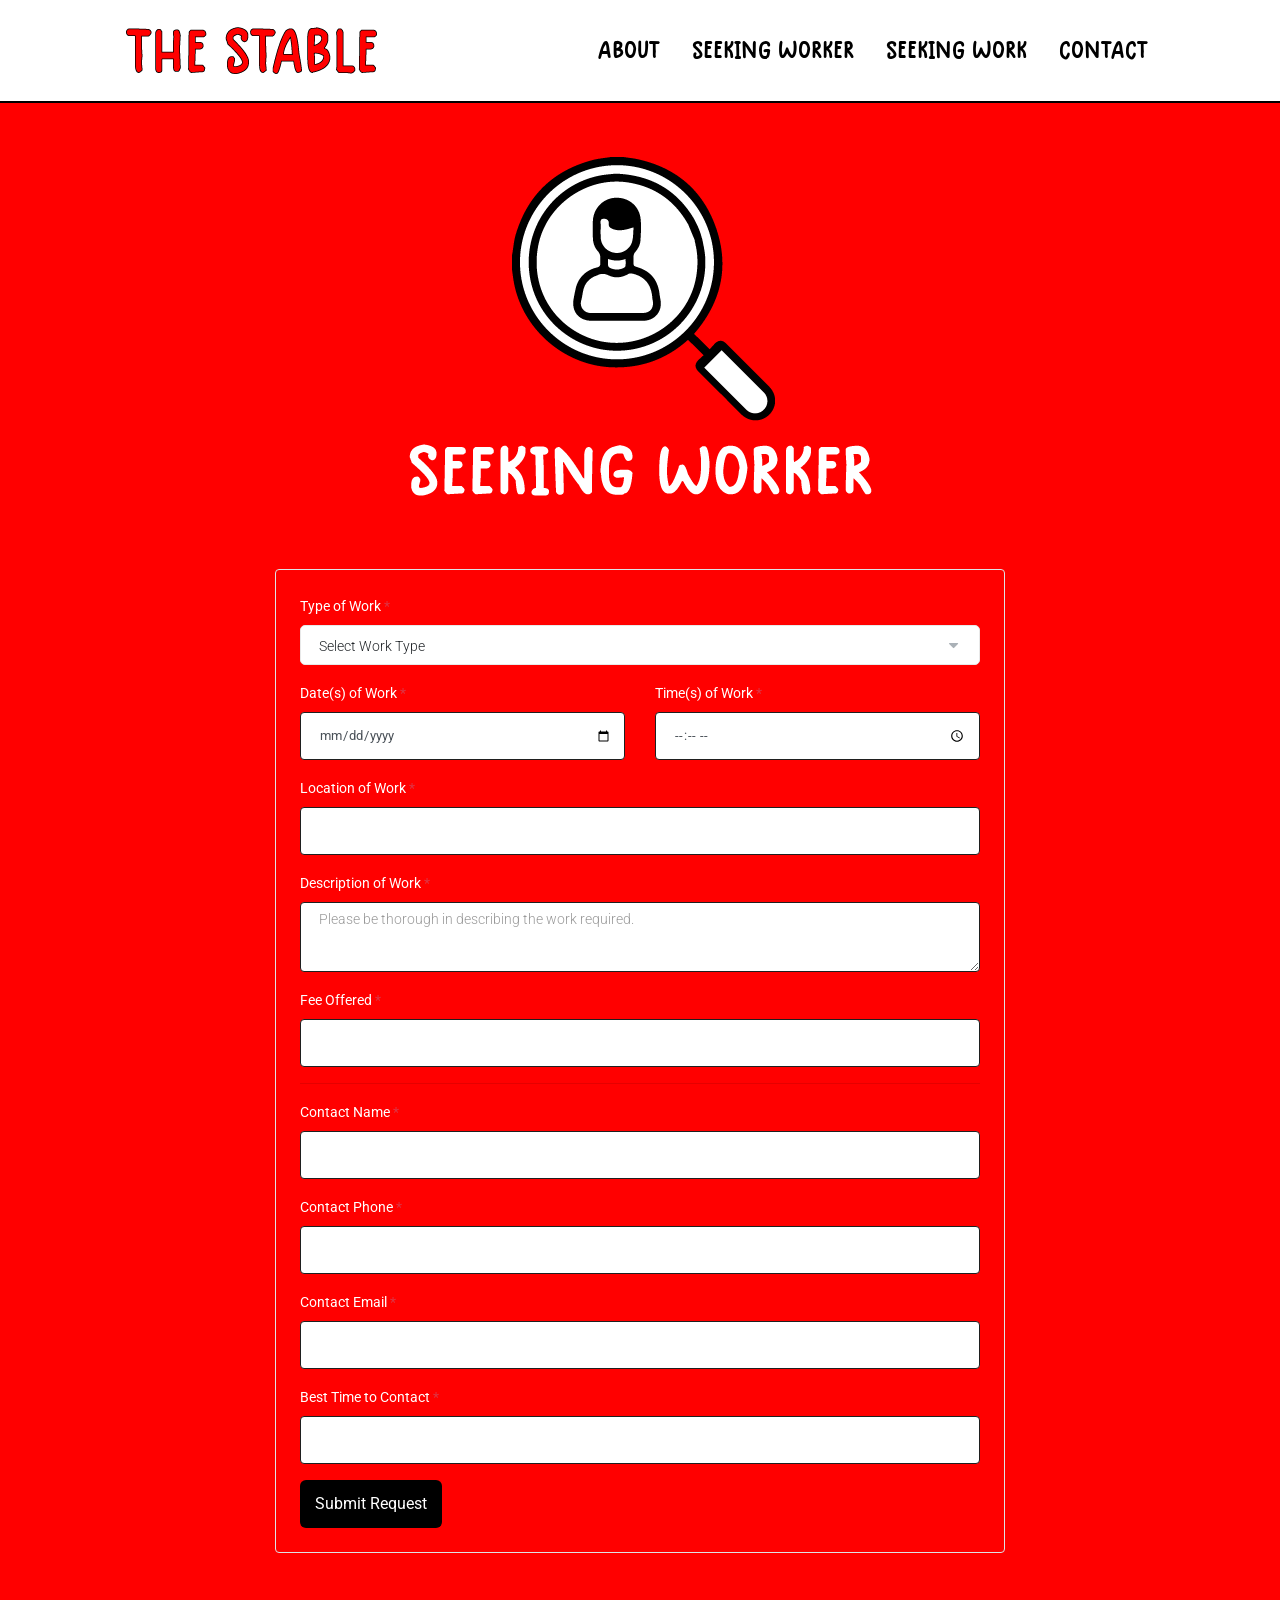
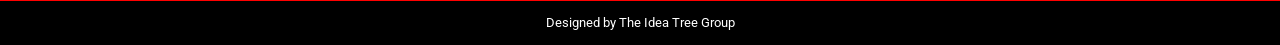
==== commit bb071141: "sadsa" ====
--- a/help-wanted.html
+++ b/help-wanted.html
@@ -89,7 +89,8 @@
             <div class="row">
                 <div class="col-lg-12">
                     <div class="section_title mb-40 text-center">
-                        <h3 class="high-school text-light">Help Wanted ? </h3>
+                        <!-- <h3 class="high-school text-light">Help Wanted ? </h3> -->
+                         <img src="./images/person-page.png" class="img-fluid" >
                     </div>
                 </div>
             </div>
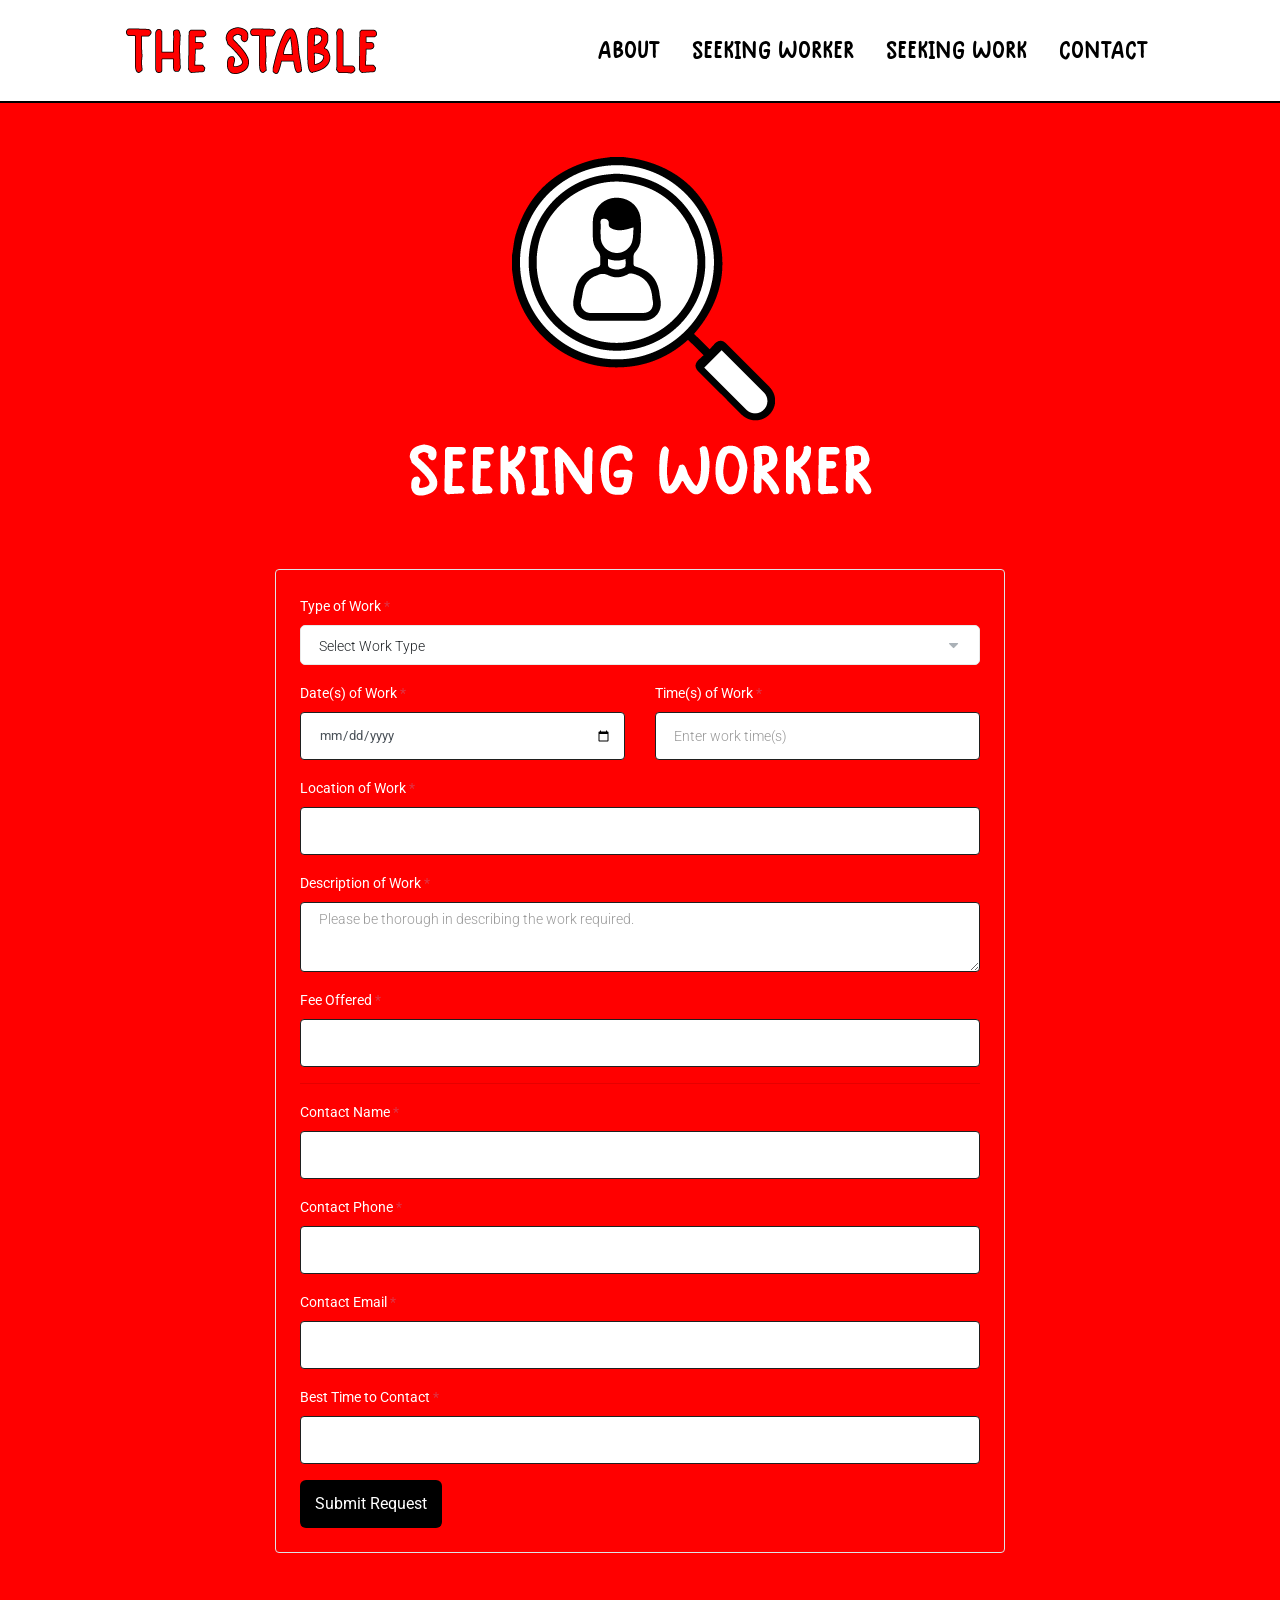
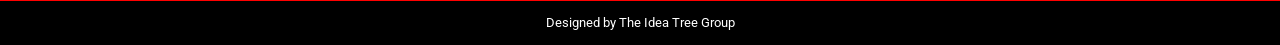
==== commit 02956d4c: "2121" ====
--- a/help-wanted.html
+++ b/help-wanted.html
@@ -137,7 +137,7 @@
                                 <div class="mb-3">
                                     <label for="work_times" class="form-label">Time(s) of Work <span
                                             class="text-danger">*</span></label>
-                                    <input type="time" class="form-control" id="work_times" name="work_times"
+                                    <input type="text" class="form-control" id="work_times" name="work_times"
                                         placeholder="Enter work time(s)" required>
                                 </div>
                             </div>
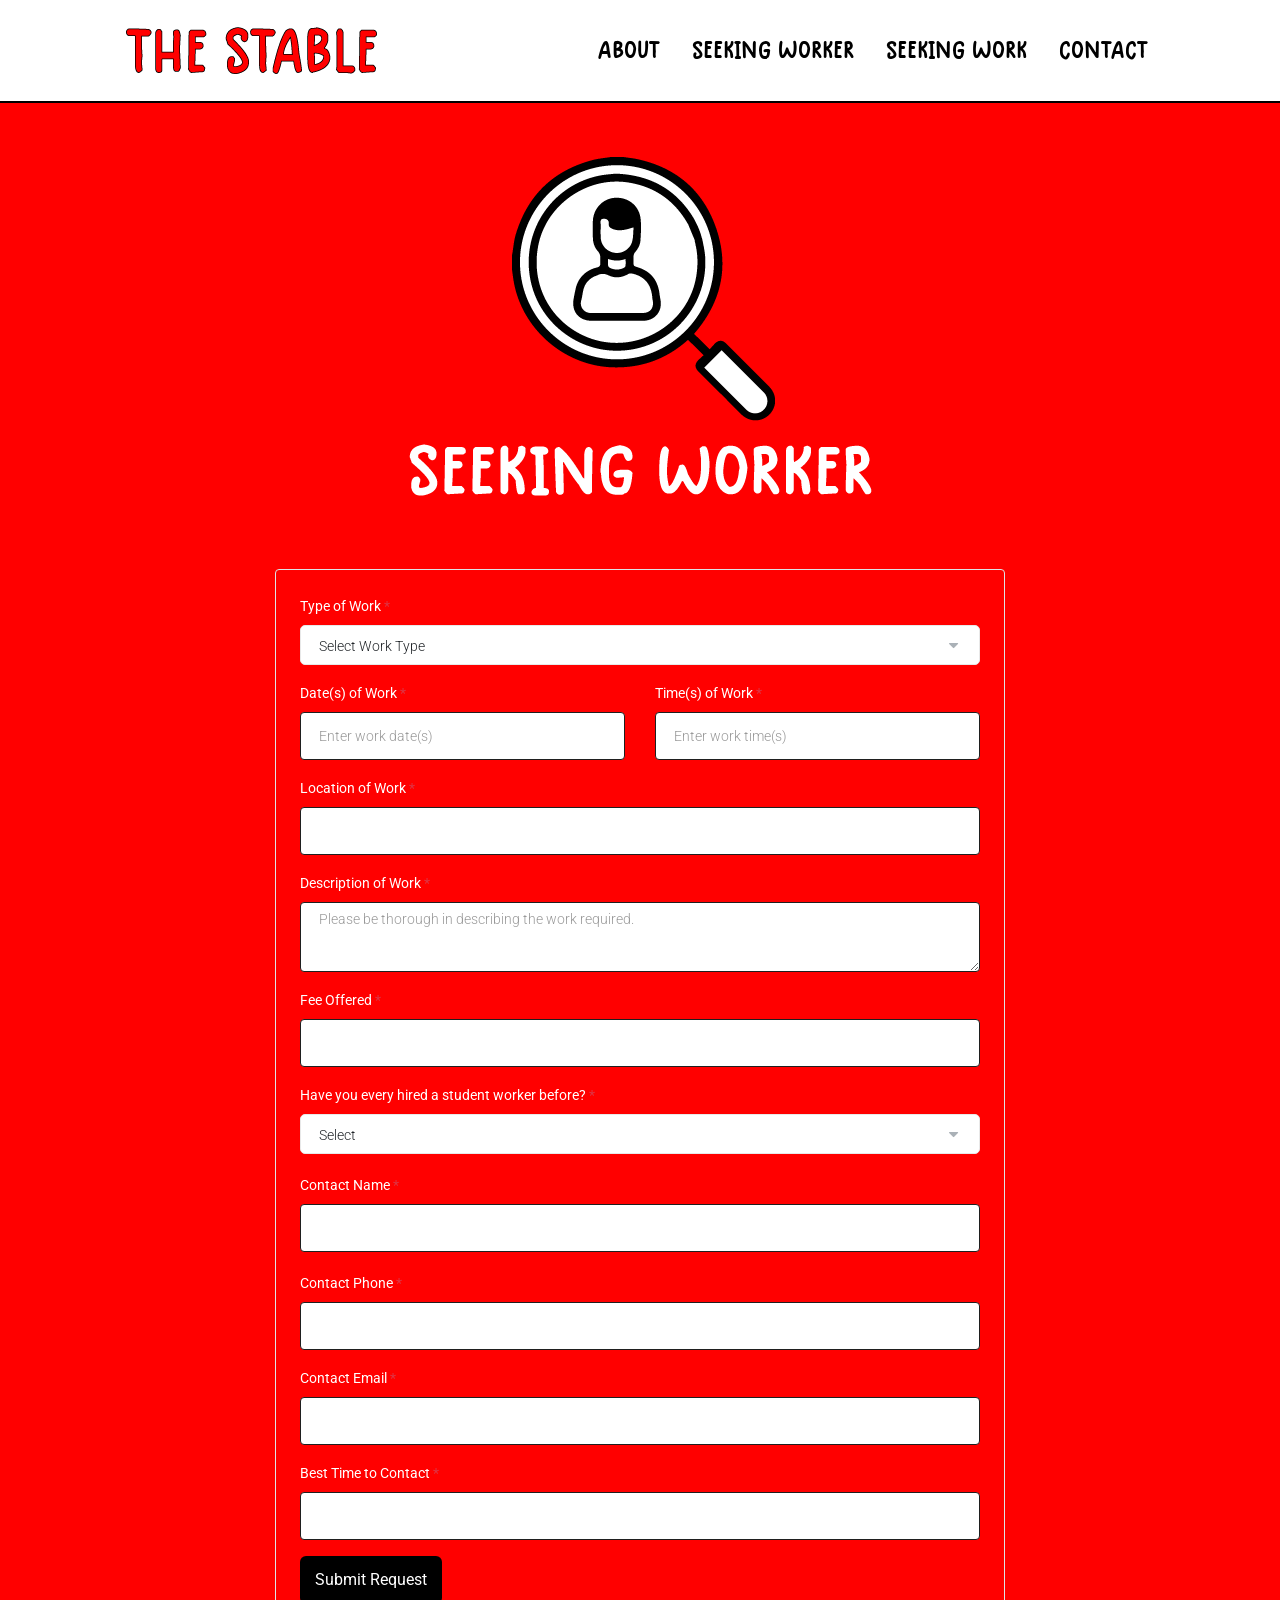
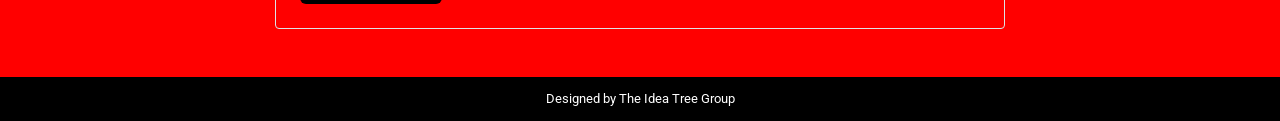
==== commit abeed7dd: "dsfdsf" ====
--- a/help-wanted.html
+++ b/help-wanted.html
@@ -128,7 +128,7 @@
                                 <div class="mb-3">
                                     <label for="work_dates" class="form-label">Date(s) of Work <span
                                             class="text-danger">*</span></label>
-                                    <input type="date" class="form-control" id="work_dates" name="work_dates"
+                                    <input type="text" class="form-control" id="work_dates" name="work_dates"
                                         placeholder="Enter work date(s)" required>
                                 </div>
                             </div>
@@ -168,18 +168,29 @@
                             <input type="text" class="form-control" id="fee" name="fee" required>
                         </div>
 
-                        <hr>
+                        <!-- hired worker before -->
+
+                        <div class="mb-3 ">
+                            <label for="fee" class="form-label">Have you every hired a student worker before? <span class="text-danger">*</span></label>
+                             <select name="hired_worker_before" class="form-select" required>
+                                        <option value="">Select</option>
+                                        <option>Yes</option>
+                                        <option>No</option>
+                                    </select>
+                        </div>
+
+                        
 
                         <!-- Contact Name -->
-                        <div class="mb-3">
-                            <label for="contact_name" class="form-label">Contact Name <span
+                        <div class="mt-3">
+                            <label for="contact_name" class="form-label"> <br> Contact Name <span
                                     class="text-danger">*</span></label>
                             <input type="text" class="form-control" id="contact_name" name="contact_name" required>
                         </div>
 
                         <!-- Phone -->
                         <div class="mb-3">
-                            <label for="contact_phone" class="form-label">Contact Phone <span
+                            <label for="contact_phone" class="form-label"><br> Contact Phone <span
                                     class="text-danger">*</span></label>
                             <input type="tel" class="form-control" id="contact_phone" name="contact_phone" required>
                         </div>
--- a/css/style.css
+++ b/css/style.css
@@ -2416,8 +2416,13 @@
 }
 @media(max-width:768px) {
    .border-adjust{
-  border-left: 0 ;
-}
+    border-left: 0 ;
+    padding-top: 30px;
+   }
+   .intro p{
+    font-size: 14px;
+    text-align: center;
+   }
 }
 
 .popular_catagory_area .single_catagory a h4 {
